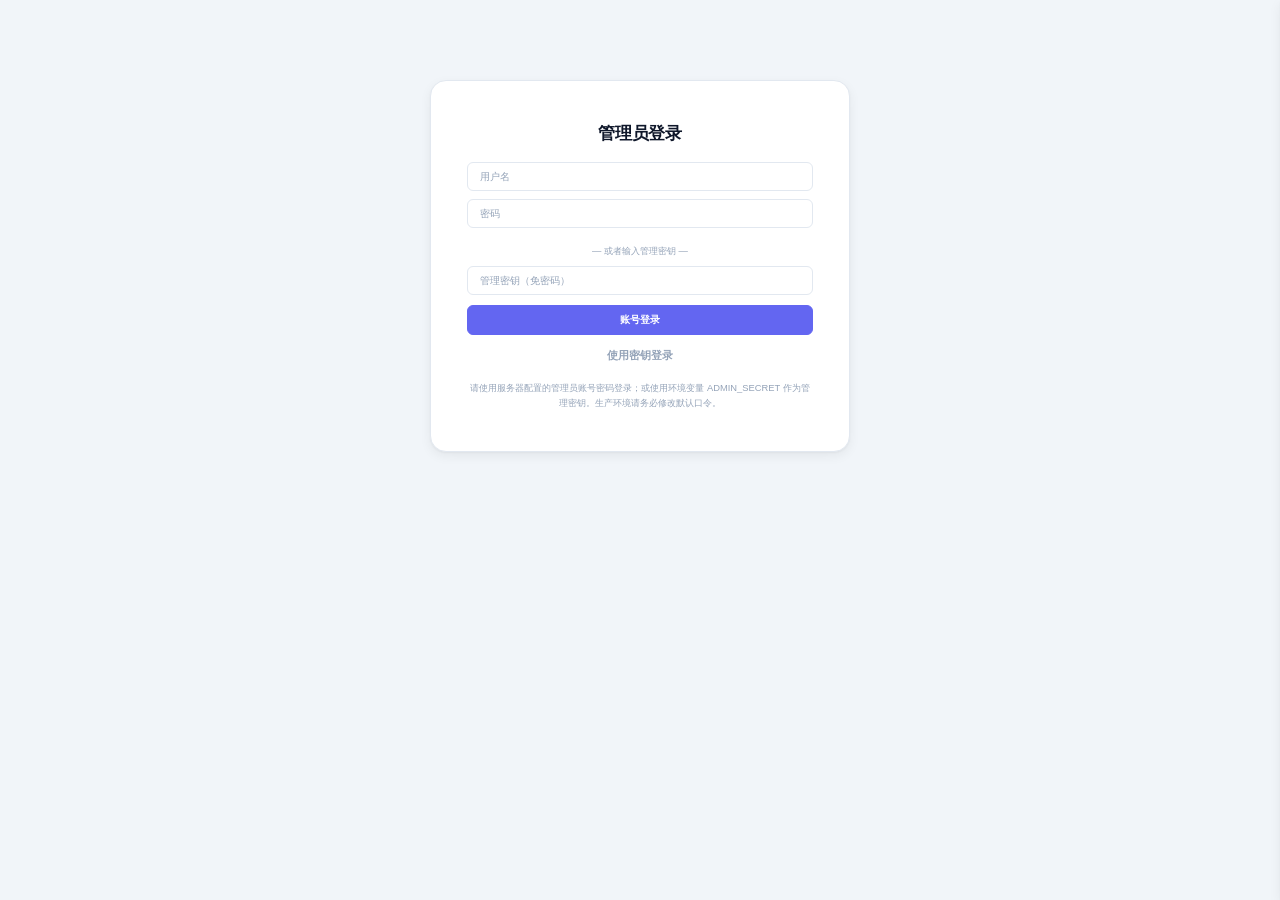
==== admin.html @ c88cb744 "Admin pricing Chinese labels, charge local modules, light left rails" ====
<!DOCTYPE html><html lang="zh-CN"><head><meta charset="UTF-8"><meta name="viewport" content="width=device-width,initial-scale=1.0"><title>管理员看板 — 学术论文AI一站式助手</title>
<link rel="stylesheet" href="css/style.css?v=55">
<style>
  html, body.admin-page { height: auto !important; max-height: none !important; overflow-x: hidden !important; overflow-y: auto !important; }
  body.admin-page { background: var(--bg-app); font-family: var(--font-sans); color: var(--text-primary); padding: 0; min-height: 100vh; }
  .admin-layout { display: flex; min-height: 100vh; }
  .admin-sidebar { width: 220px; flex-shrink: 0; background: var(--bg-sidebar); border-right: 1px solid var(--border-sidebar); display: flex; flex-direction: column; gap: 2px; padding: 20px 12px; position: fixed; top: 0; left: 0; bottom: 0; z-index: 10; overflow-y: auto; }
  .admin-sidebar h2 { font-size: var(--font-size-lg); font-weight: var(--font-weight-bold); padding: 8px 12px 16px; color: #f1f5f9; letter-spacing: -0.01em; }
  .admin-sidebar a { display: flex; align-items: center; gap: 8px; padding: 8px 12px; border-radius: var(--radius-sm); font-size: var(--font-size-sm); color: rgba(255,255,255,0.5); text-decoration: none; cursor: pointer; transition: all var(--duration-fast) var(--easing-default); font-weight: var(--font-weight-medium); }
  .admin-sidebar a:hover, .admin-sidebar a.active { background: var(--bg-sidebar-hover); color: #f1f5f9; }
  .admin-sidebar a.active { background: var(--bg-sidebar-active); color: var(--accent-light); font-weight: var(--font-weight-semibold); }
  .admin-sidebar .nav-divider { height: 1px; background: var(--border-sidebar); margin: 8px 0; }
  .admin-main { margin-left: 220px; flex: 1; padding: 24px 32px 48px; min-width: 0; min-height: 100vh; overflow: visible; }
  .admin-topbar { display: flex; align-items: center; justify-content: space-between; margin-bottom: 20px; gap: 12px; flex-wrap: wrap; }
  .admin-topbar h1 { font-size: var(--font-size-2xl); font-weight: var(--font-weight-bold); color: var(--text-primary); letter-spacing: -0.02em; margin: 0; }
  .admin-stats { display: grid; grid-template-columns: repeat(auto-fit, minmax(160px, 1fr)); gap: 12px; margin-bottom: 20px; }
  .admin-stat { background: var(--bg-card); border-radius: var(--radius-lg); padding: 16px 14px; border: 1px solid var(--border); position: relative; overflow: hidden; transition: all var(--duration-fast) var(--easing-default); box-shadow: var(--shadow-xs); }
  .admin-stat:hover { box-shadow: var(--shadow-sm); transform: translateY(-1px); border-color: var(--border-strong); }
  .admin-stat::before { content: ""; position: absolute; top: 0; left: 0; right: 0; height: 3px; background: linear-gradient(90deg, var(--accent), var(--accent-light)); }
  .admin-stat.profit::before { background: linear-gradient(90deg, #059669, #34d399); }
  .admin-stat.warn::before { background: linear-gradient(90deg, #d97706, #fbbf24); }
  .admin-stat.danger::before { background: linear-gradient(90deg, #dc2626, #f87171); }
  .admin-stat .stat-value { font-size: 1.55rem; font-weight: var(--font-weight-heavy); color: var(--text-primary); position: relative; z-index: 1; font-family: var(--font-mono); line-height: 1.2; }
  .admin-stat .stat-label { font-size: var(--font-size-xs); color: var(--text-muted); margin-top: 4px; position: relative; z-index: 1; font-weight: var(--font-weight-medium); text-transform: uppercase; letter-spacing: 0.04em; }
  .admin-stat .stat-hint { font-size: .62rem; color: var(--text-muted); margin-top: 2px; position: relative; z-index: 1; }
  .admin-section-title { font-size: var(--font-size-lg); margin: 28px 0 12px; color: var(--text-primary); font-weight: var(--font-weight-bold); letter-spacing: -0.01em; display: flex; align-items: center; justify-content: space-between; gap: 10px; flex-wrap: wrap; }
  .admin-table { width: 100%; border-collapse: collapse; font-size: var(--font-size-sm); background: var(--bg-card); border-radius: var(--radius-lg); overflow: hidden; border: 1px solid var(--border); box-shadow: var(--shadow-xs); }
  .admin-table th { text-align: left; padding: 10px 12px; color: var(--text-muted); font-weight: var(--font-weight-semibold); border-bottom: 1px solid var(--border); font-size: var(--font-size-xs); background: var(--surface-alt); text-transform: uppercase; letter-spacing: 0.04em; white-space: nowrap; }
  .admin-table td { padding: 9px 12px; border-bottom: 1px solid var(--border-light); color: var(--text-secondary); vertical-align: middle; }
  .admin-table tr:last-child td { border-bottom: none; }
  .admin-table tr:hover td { background: var(--bg-card-hover); }
  .admin-btn { padding: 7px 14px; border: 1px solid var(--border); border-radius: var(--radius-sm); cursor: pointer; font-size: var(--font-size-sm); font-weight: var(--font-weight-semibold); transition: all var(--duration-fast) var(--easing-default); font-family: var(--font-sans); background: var(--bg-card); color: var(--text-secondary); }
  .admin-btn:hover { transform: translateY(-1px); }
  .admin-btn:active { transform: translateY(0); }
  .admin-btn-primary { background: var(--accent); color: #fff; border-color: var(--accent); }
  .admin-btn-primary:hover { background: var(--accent-dark); box-shadow: 0 4px 12px var(--accent-glow); }
  .admin-btn-danger { background: var(--danger-bg); color: var(--danger); border-color: rgba(239,68,68,0.15); }
  .admin-btn-danger:hover { background: rgba(239,68,68,0.12); }
  .admin-btn-success { background: var(--success-bg); color: #059669; border-color: rgba(16,185,129,0.15); }
  .admin-btn-success:hover { background: rgba(16,185,129,0.12); }
  .admin-btn-ghost { background: transparent; border-color: transparent; color: var(--text-muted); }
  .admin-btn-ghost:hover { background: var(--bg-card-hover); color: var(--text-secondary); }
  .admin-btn-sm { padding: 4px 10px; font-size: .7rem; }
  .admin-input { background: var(--bg-input); border: 1px solid var(--border); border-radius: var(--radius-sm); padding: 8px 12px; color: var(--text-primary); font-size: var(--font-size-sm); outline: none; transition: border-color var(--duration-fast) var(--easing-default); font-family: var(--font-sans); }
  .admin-input:focus { border-color: var(--accent); box-shadow: var(--shadow-ring); }
  .admin-input::placeholder { color: var(--text-muted); }
  .admin-flex { display: flex; gap: 8px; align-items: center; }
  .admin-flex-wrap { display: flex; gap: 8px; flex-wrap: wrap; align-items: center; }
  .admin-login { max-width: 420px; margin: 80px auto; background: var(--bg-card); border-radius: var(--radius-xl); padding: 40px 36px; text-align: center; box-shadow: var(--shadow-lg); border: 1px solid var(--border); }
  .admin-login h1 { font-size: var(--font-size-2xl); font-weight: var(--font-weight-bold); color: var(--text-primary); margin-bottom: 16px; letter-spacing: -0.02em; }
  .admin-login .divider-text { font-size: var(--font-size-xs); color: var(--text-muted); margin: 8px 0; }
  .admin-login .hint { font-size: var(--font-size-xs); color: var(--text-muted); margin-top: 10px; line-height: 1.6; }
  .admin-badge { display: inline-block; padding: 2px 8px; border-radius: var(--radius-full); font-size: var(--font-size-xs); font-weight: var(--font-weight-semibold); }
  .admin-badge-pending { background: var(--warning-bg); color: #b45309; }
  .admin-badge-confirmed { background: var(--success-bg); color: #059669; }
  .admin-badge-submitted { background: var(--info-bg); color: var(--info); }
  .admin-badge-rejected { background: var(--danger-bg); color: var(--danger); }
  .chart-grid { display: grid; grid-template-columns: repeat(auto-fit, minmax(320px, 1fr)); gap: 14px; margin-bottom: 8px; }
  .chart-card { background: var(--bg-card); border: 1px solid var(--border); border-radius: var(--radius-lg); padding: 14px 14px 10px; box-shadow: var(--shadow-xs); }
  .chart-card h3 { margin: 0 0 8px; font-size: .82rem; color: var(--text-secondary); font-weight: 700; display: flex; justify-content: space-between; align-items: baseline; }
  .chart-card h3 span { font-size: .65rem; color: var(--text-muted); font-weight: 500; }
  .chart-svg { width: 100%; height: 160px; display: block; }
  .chart-legend { display: flex; gap: 12px; flex-wrap: wrap; margin-top: 6px; font-size: .65rem; color: var(--text-muted); }
  .chart-legend i { display: inline-block; width: 10px; height: 10px; border-radius: 2px; margin-right: 4px; vertical-align: -1px; }
  .gift-panel { background: var(--bg-card); border: 1px solid var(--border); border-radius: var(--radius-lg); padding: 14px; margin-bottom: 12px; box-shadow: var(--shadow-xs); }
  .gift-panel h3 { margin: 0 0 10px; font-size: .9rem; }
  .filter-tabs { display: flex; gap: 6px; flex-wrap: wrap; }
  .filter-tab { padding: 5px 12px; border-radius: 999px; border: 1px solid var(--border); background: var(--bg-card); color: var(--text-muted); font-size: .72rem; cursor: pointer; font-weight: 600; }
  .filter-tab.active { background: var(--accent); color: #fff; border-color: var(--accent); }
  .user-pick { cursor: pointer; color: var(--accent); font-weight: 600; }
  .user-pick:hover { text-decoration: underline; }
  .toast { position: fixed; top: 16px; right: 16px; z-index: 9999; background: #0f172a; color: #fff; padding: 10px 16px; border-radius: 10px; font-size: .8rem; box-shadow: 0 8px 24px rgba(0,0,0,.25); opacity: 0; transform: translateY(-8px); transition: all .25s; pointer-events: none; max-width: 360px; }
  .toast.show { opacity: 1; transform: translateY(0); }
  .section-anchor { scroll-margin-top: 16px; }
  .drawer-mask { display:none; position:fixed; inset:0; background:rgba(15,23,42,.4); z-index:100; }
  .drawer { position:fixed; top:0; right:0; bottom:0; width:min(480px,96vw); background:var(--bg-card); border-left:1px solid var(--border); box-shadow:var(--shadow-lg); z-index:101; display:flex; flex-direction:column; transform:translateX(100%); transition:transform .25s ease; }
  .drawer.open { transform:translateX(0); }
  .drawer-head { padding:14px 16px; border-bottom:1px solid var(--border); display:flex; justify-content:space-between; align-items:center; }
  .drawer-body { padding:14px 16px; overflow:auto; flex:1; font-size:.78rem; }
  @media (max-width: 900px) {
    .admin-sidebar { display: none; }
    .admin-main { margin-left: 0; padding: 16px; }
  }
</style></head><body class="admin-page">
<div class="admin-layout">
  <div id="loginBox" class="admin-login">
    <h1>管理员登录</h1>
    <input id="loginUser" class="admin-input" type="text" placeholder="用户名" style="width:100%;margin-bottom:8px"><br>
    <input id="loginPass" class="admin-input" type="password" placeholder="密码" style="width:100%;margin-bottom:8px"><br>
    <div class="divider-text">— 或者输入管理密钥 —</div>
    <input id="secretInput" class="admin-input" type="password" placeholder="管理密钥（免密码）" style="width:100%;margin-bottom:10px"><br>
    <button class="admin-btn admin-btn-primary" onclick="login()" style="width:100%;margin-bottom:6px">账号登录</button>
    <button class="admin-btn admin-btn-ghost" onclick="loginWithSecret()" style="width:100%;font-size:0.7rem">使用密钥登录</button>
    <p class="hint">请使用服务器配置的管理员账号密码登录；或使用环境变量 ADMIN_SECRET 作为管理密钥。生产环境请务必修改默认口令。</p>
  </div>

  <div id="dashboard" style="display:none">
    <div class="admin-sidebar">
      <h2>管理看板</h2>
      <a class="active" data-nav="overview" onclick="goSection('overview')">数据概览</a>
      <a data-nav="charts" onclick="goSection('charts')">盈利曲线</a>
      <a data-nav="userSection" onclick="goSection('userSection')">用户 / 赠送</a>
      <a data-nav="orderSection" onclick="goSection('orderSection')">充值订单</a>
      <a data-nav="txSection" onclick="goSection('txSection')">全站流水</a>
      <a data-nav="auditSection" onclick="goSection('auditSection');loadAuditLogs();">审计日志</a>
      <a data-nav="llmEcoSection" onclick="goSection('llmEcoSection');loadLlmEconomics();">AI成本看板</a>
      <a data-nav="opsSection" onclick="goSection('opsSection');loadOpsStats();">运营看板</a>
      <a data-nav="pricingSection" onclick="goSection('pricingSection');loadPricing();">计费配置</a>
      <a data-nav="pricingScheduleSection" onclick="goSection('pricingScheduleSection');loadPricingSchedules();">定价排期</a>
      <div class="nav-divider"></div>
      <a href="/" style="font-size:0.65rem;color:rgba(255,255,255,0.25)">← 返回主页</a>
    </div>
    <div class="admin-main">
      <div class="admin-topbar">
        <h1>管理员看板</h1>
        <div class="admin-flex-wrap">
          <button class="admin-btn" onclick="refreshAll()">刷新全部</button>
          <button class="admin-btn admin-btn-danger" onclick="logout()">退出</button>
        </div>
      </div>

      <div id="overview" class="section-anchor">
        <div class="admin-stats" id="statCards"></div>
      </div>

      <div id="charts" class="section-anchor">
        <h2 class="admin-section-title">
          <span>盈利与运营曲线</span>
          <span class="admin-flex-wrap">
            <select id="chartDays" class="admin-input" style="width:110px" onchange="loadTimeseries()">
              <option value="7">近7天</option>
              <option value="14" selected>近14天</option>
              <option value="30">近30天</option>
              <option value="60">近60天</option>
            </select>
            <button class="admin-btn" onclick="loadTimeseries()">刷新曲线</button>
          </span>
        </h2>
        <div class="admin-stats" id="profitCards"></div>
        <div class="chart-grid">
          <div class="chart-card">
            <h3>充值收入（元） <span id="chartRechargeHint"></span></h3>
            <div id="chartRecharge"></div>
          </div>
          <div class="chart-card">
            <h3>AI 毛利（扣点−API成本） <span id="chartMarginHint"></span></h3>
            <div id="chartMargin"></div>
          </div>
          <div class="chart-card">
            <h3>新用户 vs AI 调用 <span id="chartUsersHint"></span></h3>
            <div id="chartUsers"></div>
          </div>
          <div class="chart-card">
            <h3>点数消耗 / 赠送 <span id="chartUsageHint"></span></h3>
            <div id="chartUsage"></div>
          </div>
        </div>
      </div>

      <div id="userSection" class="section-anchor">
        <h2 class="admin-section-title">
          <span>用户管理 / 赠送点数</span>
          <button class="admin-btn" onclick="loadUsers()">刷新用户</button>
        </h2>
        <div class="gift-panel">
          <h3>🎁 赠送 / 调整点数</h3>
          <div class="admin-flex-wrap" style="margin-bottom:8px">
            <input id="uidInput" class="admin-input" type="number" placeholder="用户ID" style="width:90px">
            <input id="unameHint" class="admin-input" type="text" placeholder="用户名（可搜索）" style="width:140px" oninput="searchUsersLive()">
            <input id="giftPoints" class="admin-input" type="number" step="0.001" placeholder="点数(正赠/负扣)" style="width:140px">
            <input id="creditReason" class="admin-input" placeholder="原因，如：活动赠送" style="width:220px">
            <label style="font-size:.72rem;color:var(--text-muted);display:flex;align-items:center;gap:4px">
              <input type="checkbox" id="giftNotify" checked> 通知用户
            </label>
            <button class="admin-btn admin-btn-primary" onclick="giftCredits()">确认赠送/调整</button>
          </div>
          <p style="margin:0;font-size:.7rem;color:var(--text-muted)">单位：点（1元=1点）。赠送后用户会收到「系统管理员于…赠送了你 X 点」站内消息。也可在下方表格点用户ID快捷填入。</p>
          <div id="userSearchHint" style="margin-top:8px;font-size:.72rem;color:var(--text-muted)"></div>
        </div>
        <div class="admin-flex-wrap" style="margin-bottom:10px">
          <input id="userFilter" class="admin-input" placeholder="搜索用户名/ID" style="width:200px" onkeydown="if(event.key==='Enter')loadUsers()">
          <button class="admin-btn" onclick="loadUsers()">搜索</button>
        </div>
        <table class="admin-table" id="userTable"><thead><tr><th>ID</th><th>用户名</th><th>点数</th><th>邀请码</th><th>注册时间</th><th>操作</th></tr></thead><tbody></tbody></table>
      </div>

      <div id="orderSection" class="section-anchor">
        <h2 class="admin-section-title">
          <span>全部充值记录</span>
          <span class="admin-flex-wrap">
            <button class="admin-btn" onclick="loadOrders()">刷新订单</button>
            <button class="admin-btn admin-btn-success" onclick="batchConfirmSelected()">批量确认勾选</button>
            <button class="admin-btn" onclick="exportOrdersCsv()">导出CSV</button>
          </span>
        </h2>
        <div class="admin-flex-wrap" style="margin-bottom:10px">
          <div class="filter-tabs" id="orderFilterTabs">
            <button class="filter-tab active" data-st="" onclick="setOrderFilter(this,'')">全部</button>
            <button class="filter-tab" data-st="submitted" onclick="setOrderFilter(this,'submitted')">待确认</button>
            <button class="filter-tab" data-st="pending" onclick="setOrderFilter(this,'pending')">待支付</button>
            <button class="filter-tab" data-st="confirmed" onclick="setOrderFilter(this,'confirmed')">已到账</button>
            <button class="filter-tab" data-st="rejected" onclick="setOrderFilter(this,'rejected')">已拒绝</button>
          </div>
          <input id="orderQ" class="admin-input" placeholder="用户名/订单ID" style="width:160px" onkeydown="if(event.key==='Enter')loadOrders()">
          <button class="admin-btn" onclick="loadOrders()">筛选</button>
        </div>
        <div class="admin-stats" id="orderSummary" style="margin-bottom:12px"></div>
        <table class="admin-table" id="orderTable"><thead><tr><th><input type="checkbox" id="orderCheckAll" onclick="toggleOrderChecks(this.checked)"></th><th>ID</th><th>用户</th><th>金额</th><th>点数</th><th>方式</th><th>状态</th><th>附言</th><th>创建</th><th>确认</th><th>操作</th></tr></thead><tbody></tbody></table>
      </div>

      <div id="txSection" class="section-anchor">
        <h2 class="admin-section-title">
          <span>全站流水</span>
          <span class="admin-flex-wrap">
            <button class="admin-btn" onclick="loadTransactions()">刷新流水</button>
            <button class="admin-btn" onclick="exportTxCsv()">导出CSV</button>
          </span>
        </h2>
        <div class="admin-flex-wrap" style="margin-bottom:10px">
          <select id="txType" class="admin-input" style="width:160px" onchange="loadTransactions()">
            <option value="">全部类型</option>
            <option value="recharge">充值</option>
            <option value="usage">消耗</option>
            <option value="admin_gift">管理员赠送</option>
            <option value="admin_deduct">管理员扣减</option>
            <option value="register_bonus">注册赠送</option>
            <option value="invite_bonus">邀请奖励</option>
            <option value="admin_adjust">历史调整</option>
          </select>
        </div>
        <table class="admin-table" id="txTable"><thead><tr><th>ID</th><th>用户</th><th>类型</th><th>变动(点)</th><th>余额后</th><th>说明</th><th>时间</th></tr></thead><tbody></tbody></table>
      </div>

      <div id="auditSection" class="section-anchor">
        <h2 class="admin-section-title">
          <span>审计日志</span>
          <button class="admin-btn" onclick="loadAuditLogs()">刷新</button>
        </h2>
        <p style="font-size:.72rem;color:var(--text-muted)">记录管理员确认/拒绝订单、赠送点数等敏感操作。</p>
        <table class="admin-table" id="auditTable"><thead><tr><th>ID</th><th>操作者</th><th>动作</th><th>对象</th><th>详情</th><th>时间</th></tr></thead><tbody></tbody></table>
      </div>

      <div id="opsSection" class="section-anchor">
        <h2 class="admin-section-title">运营看板</h2>
        <div class="admin-stats" id="opsCards"></div>
        <p style="font-size:.72rem;color:var(--text-muted)">待确认充值请在「充值订单」处理。支付自动到账可配置 webhook（默认关闭，人工确认更稳妥）。毛利口径：1 点 ≈ 1 元。</p>
      </div>
      <div id="pricingScheduleSection" class="section-anchor">
        <h2 class="admin-section-title">定价排期（全局生效）</h2>
        <p style="font-size:.72rem;color:var(--text-muted)">设置 config（键值，单位：厘，1点=1000厘）。到 effective_at 后自动生效。LLM 基价可用 token_yuan_per_10m / user_markup 等键。</p>
        <div class="admin-flex-wrap" style="gap:8px;margin-bottom:8px">
          <input id="psName" class="admin-input" placeholder="方案名" style="width:140px">
          <input id="psTime" class="admin-input" type="datetime-local" style="width:210px">
          <input id="psConfig" class="admin-input" placeholder='{"data-ml":500,"export-docx":200,"user_markup":3}' style="min-width:280px;flex:1">
          <button class="admin-btn admin-btn-primary" onclick="createPricingSchedule()">创建并预约生效</button>
          <button class="admin-btn" onclick="loadPricingSchedules()">刷新</button>
        </div>
        <table class="admin-table" id="psTable"><thead><tr><th>ID</th><th>名称</th><th>生效时间</th><th>状态</th><th>配置</th></tr></thead><tbody></tbody></table>
      </div>
      <div id="llmEcoSection" class="section-anchor">
        <h2 class="admin-section-title">AI 成本看板</h2>
        <div class="admin-stats" id="llmEcoCards"></div>
        <table class="admin-table" id="llmEcoTable"><thead><tr><th>模块</th><th>调用次数</th><th>输入Token</th><th>输出Token</th><th>API成本(元)</th><th>用户扣费(点)</th><th>毛利(点-元)</th></tr></thead><tbody></tbody></table>
      </div>
      <div id="pricingSection" class="section-anchor">
        <h2 class="admin-section-title">计费配置</h2>
        <p style="font-size:.72rem;color:var(--text-muted);margin:0 0 10px">单位：厘（1点=1000厘，1元=1点）。AI 写作类为 token 实扣，固定价仅影响本地/服务器计算。</p>
        <div id="pricingMeta" style="font-size:.72rem;color:var(--text-secondary);margin-bottom:10px"></div>
        <div class="admin-flex-wrap" style="margin-bottom:10px">
          <button class="admin-btn" onclick="loadPricing()">刷新</button>
          <button class="admin-btn admin-btn-primary" onclick="savePricing()">保存修改</button>
        </div>
        <table class="admin-table" id="pricingTable"><thead><tr><th>模块（中文名/说明）</th><th>计费方式</th><th>当前(厘)</th><th>当前(点)</th><th>新值(厘)</th></tr></thead><tbody></tbody></table>
        <div style="margin-top:12px" class="admin-flex-wrap">
          <label style="font-size:.72rem">注册赠送(厘)</label><input id="bonusRegister" class="admin-input" type="number" style="width:120px">
          <label style="font-size:.72rem">邀请奖励(厘)</label><input id="bonusInvite" class="admin-input" type="number" style="width:120px">
        </div>
      </div>
    </div>
  </div>
</div>
<div id="toast" class="toast"></div>
<div class="drawer-mask" id="userDrawerMask" onclick="closeUserDrawer()"></div>
<div class="drawer" id="userDrawer">
  <div class="drawer-head">
    <b id="userDrawerTitle">用户详情</b>
    <button class="admin-btn admin-btn-ghost" onclick="closeUserDrawer()">关闭</button>
  </div>
  <div class="drawer-body" id="userDrawerBody"></div>
</div>

<script>
var SECRET = '';
var orderFilter = '';
var _usersCache = [];
var _refreshTimer = null;

function toast(msg){
  var t=document.getElementById('toast');
  t.textContent=msg; t.classList.add('show');
  setTimeout(function(){ t.classList.remove('show'); }, 2600);
}
function authHeaders(json){
  var h={'Authorization':'Bearer '+SECRET};
  if(json) h['Content-Type']='application/json';
  return h;
}
function login(){
  var u=document.getElementById('loginUser').value;
  var p=document.getElementById('loginPass').value;
  if(!u||!p){alert('请输入用户名和密码');return}
  fetch('/api/auth/login',{method:'POST',headers:{'Content-Type':'application/json'},body:JSON.stringify({username:u,password:p})})
    .then(r=>r.json()).then(d=>{
      if(d.success){
        if(!d.user || !d.user.is_admin){ alert('该账号不是管理员'); return; }
        SECRET=d.token; sessionStorage.setItem('thesis_ai_admin_secret', SECRET); loadDashboard();
      } else alert(d.error);
    }).catch(function(){alert('网络错误');});
}
function loginWithSecret(){
  SECRET=document.getElementById('secretInput').value;
  if(!SECRET){alert('请输入密钥');return}
  sessionStorage.setItem('thesis_ai_admin_secret', SECRET);
  loadDashboard();
}
function logout(){
  SECRET=''; sessionStorage.removeItem('thesis_ai_admin_secret');
  if(_refreshTimer){clearInterval(_refreshTimer);_refreshTimer=null;}
  document.getElementById('loginBox').style.display='';
  document.getElementById('dashboard').style.display='none';
}
function goSection(id){
  document.querySelectorAll('.admin-sidebar a[data-nav]').forEach(function(a){
    a.classList.toggle('active', a.getAttribute('data-nav')===id || (id==='overview?' && a.getAttribute('data-nav')==='overview'));
  });
  var el=document.getElementById(id); if(el) el.scrollIntoView({behavior:'smooth',block:'start'});
}
function refreshAll(){
  loadDashboard(true);
  loadOrders();
  loadUsers();
  loadTransactions();
  loadTimeseries();
  try{loadPricing();loadLlmEconomics();loadOpsStats();loadPricingSchedules();}catch(e){}
  toast('已刷新');
}

/* ===== SVG charts (no external lib) ===== */
function sparkline(el, labels, seriesList, opts){
  opts=opts||{};
  var w=560, h=160, padL=36, padR=10, padT=12, padB=28;
  var all=[]; seriesList.forEach(function(s){ (s.data||[]).forEach(function(v){ all.push(+v||0); }); });
  var maxV=Math.max.apply(null, all.concat([0.0001]));
  var minV=Math.min.apply(null, all.concat([0]));
  if(minV>0) minV=0;
  var range=maxV-minV || 1;
  var n=Math.max(labels.length,1);
  function x(i){ return padL + (n<=1?0:i*(w-padL-padR)/(n-1)); }
  function y(v){ return padT + (1-((v-minV)/range))*(h-padT-padB); }
  var svg='<svg class="chart-svg" viewBox="0 0 '+w+' '+h+'" preserveAspectRatio="none">';
  // grid
  for(var g=0;g<4;g++){
    var gy=padT+g*(h-padT-padB)/3;
    svg+='<line x1="'+padL+'" y1="'+gy+'" x2="'+(w-padR)+'" y2="'+gy+'" stroke="rgba(148,163,184,.25)" stroke-width="1"/>';
    var gv=maxV-g*range/3;
    svg+='<text x="'+(padL-4)+'" y="'+(gy+3)+'" text-anchor="end" font-size="9" fill="#94a3b8">'+(Math.abs(gv)>=10?gv.toFixed(0):gv.toFixed(2))+'</text>';
  }
  seriesList.forEach(function(s){
    var pts=[];
    (s.data||[]).forEach(function(v,i){ pts.push(x(i)+','+y(+v||0)); });
    if(s.area){
      var area=pts.slice();
      if(area.length){
        area.push(x((s.data||[]).length-1)+','+y(0));
        area.push(x(0)+','+y(0));
        svg+='<polygon points="'+area.join(' ')+'" fill="'+s.color+'" opacity="0.12"/>';
      }
    }
    svg+='<polyline fill="none" stroke="'+s.color+'" stroke-width="2.2" stroke-linejoin="round" stroke-linecap="round" points="'+pts.join(' ')+'"/>';
    (s.data||[]).forEach(function(v,i){
      svg+='<circle cx="'+x(i)+'" cy="'+y(+v||0)+'" r="2.4" fill="'+s.color+'"/>';
    });
  });
  // x labels sparse
  var step=Math.max(1, Math.floor(n/6));
  labels.forEach(function(lb,i){
    if(i%step!==0 && i!==n-1) return;
    svg+='<text x="'+x(i)+'" y="'+(h-8)+'" text-anchor="middle" font-size="9" fill="#94a3b8">'+lb+'</text>';
  });
  svg+='</svg>';
  var legend='<div class="chart-legend">';
  seriesList.forEach(function(s){ legend+='<span><i style="background:'+s.color+'"></i>'+s.name+'</span>'; });
  legend+='</div>';
  el.innerHTML=svg+legend;
}

function loadDashboard(skipSide){
  if(!SECRET){alert('请先登录');return}
  fetch('/api/admin/dashboard', {headers: authHeaders()})
    .then(r=>r.json()).then(d=>{
      if(!d.success){alert(d.error||'无权限');return}
      document.getElementById('loginBox').style.display='none';
      document.getElementById('dashboard').style.display='block';
      var s=d.stats||{};
      document.getElementById('statCards').innerHTML=
        '<div class="admin-stat"><div class="stat-value">'+(s.total_users||0)+'</div><div class="stat-label">总用户</div></div>'+
        '<div class="admin-stat"><div class="stat-value">'+(s.today_users||0)+'</div><div class="stat-label">今日新增</div></div>'+
        '<div class="admin-stat"><div class="stat-value">'+Number(s.total_points!=null?s.total_points:(s.total_credits||0)/1000).toFixed(1)+'</div><div class="stat-label">用户点余额(负债)</div><div class="stat-hint">未消耗点数</div></div>'+
        '<div class="admin-stat profit"><div class="stat-value">&yen;'+Number(s.total_recharge||0).toFixed(2)+'</div><div class="stat-label">累计充值</div><div class="stat-hint">今日 &yen;'+Number(s.recharge_today||0).toFixed(2)+'</div></div>'+
        '<div class="admin-stat '+(s.pending_orders?'warn':'')+'"><div class="stat-value">'+(s.pending_orders||0)+'</div><div class="stat-label">待确认订单</div></div>'+
        '<div class="admin-stat"><div class="stat-value">'+(s.llm_today||0)+'</div><div class="stat-label">今日AI调用</div></div>'+
        '<div class="admin-stat"><div class="stat-value">'+Number(s.llm_api_cost_yuan_total||0).toFixed(2)+'</div><div class="stat-label">累计API成本(元)</div></div>'+
        '<div class="admin-stat profit"><div class="stat-value">&yen;'+Number(s.approx_cash_profit_yuan||0).toFixed(2)+'</div><div class="stat-label">近似现金毛利</div><div class="stat-hint">充值−API成本</div></div>'+
        '<div class="admin-stat"><div class="stat-value">'+Number(s.llm_margin_points_total||0).toFixed(2)+'</div><div class="stat-label">用量毛利(点−元)</div></div>'+
        '<div class="admin-stat"><div class="stat-value">'+Number(s.gift_points_total||0).toFixed(2)+'</div><div class="stat-label">累计赠送点</div></div>';

      // seed recent tables if full lists not loaded yet
      if(!skipSide){
        renderUsers(s.recent_users||[]);
        renderOrders(s.recent_orders||[], null);
        loadOrders();
        loadUsers();
        loadTransactions();
        loadTimeseries();
        try{loadPricing();loadLlmEconomics();loadOpsStats();loadPricingSchedules();}catch(e){}
        if(!_refreshTimer){
          _refreshTimer=setInterval(function(){ loadOrders(); loadDashboard(true); }, 30000);
        }
      }
    }).catch(function(){alert('网络错误')});
}

function loadTimeseries(){
  if(!SECRET) return;
  var days=document.getElementById('chartDays').value||14;
  fetch('/api/admin/timeseries?days='+encodeURIComponent(days),{headers:authHeaders()})
    .then(r=>r.json()).then(d=>{
      if(!d.success) return;
      var p=d.profit||{}, ser=d.series||{}, labels=d.labels||[];
      document.getElementById('profitCards').innerHTML=
        '<div class="admin-stat profit"><div class="stat-value">&yen;'+Number(p.total_recharge_yuan||0).toFixed(2)+'</div><div class="stat-label">累计充值现金</div></div>'+
        '<div class="admin-stat danger"><div class="stat-value">&yen;'+Number(p.total_api_cost_yuan||0).toFixed(3)+'</div><div class="stat-label">累计API成本</div></div>'+
        '<div class="admin-stat profit"><div class="stat-value">&yen;'+Number(p.approx_cash_profit_yuan||0).toFixed(2)+'</div><div class="stat-label">现金毛利≈充值−API</div></div>'+
        '<div class="admin-stat"><div class="stat-value">'+Number(p.approx_usage_margin_yuan||0).toFixed(2)+'</div><div class="stat-label">用量毛利≈扣点−API</div></div>'+
        '<div class="admin-stat warn"><div class="stat-value">'+Number(p.user_credit_liability_points||0).toFixed(1)+'</div><div class="stat-label">点余额负债</div></div>'+
        '<div class="admin-stat"><div class="stat-value">'+Number(p.total_gift_points||0).toFixed(1)+'</div><div class="stat-label">累计赠送点</div></div>';
      function sum(arr){return (arr||[]).reduce(function(a,b){return a+(+b||0)},0)}
      document.getElementById('chartRechargeHint').textContent='合计 ¥'+sum(ser.recharge_yuan).toFixed(2);
      document.getElementById('chartMarginHint').textContent='合计 '+sum(ser.margin_yuan).toFixed(2);
      document.getElementById('chartUsersHint').textContent='新用户 '+sum(ser.new_users)+' / 调用 '+sum(ser.llm_calls);
      document.getElementById('chartUsageHint').textContent='消耗 '+sum(ser.usage_points).toFixed(2)+' / 赠送 '+sum(ser.gift_points).toFixed(2);
      sparkline(document.getElementById('chartRecharge'), labels, [
        {name:'充值(元)', data:ser.recharge_yuan||[], color:'#2563eb', area:true}
      ]);
      sparkline(document.getElementById('chartMargin'), labels, [
        {name:'毛利', data:ser.margin_yuan||[], color:'#059669', area:true},
        {name:'API成本', data:ser.api_cost_yuan||[], color:'#dc2626'},
        {name:'用户扣点', data:ser.charged_points||[], color:'#7c3aed'}
      ]);
      sparkline(document.getElementById('chartUsers'), labels, [
        {name:'新用户', data:ser.new_users||[], color:'#0891b2', area:true},
        {name:'AI调用', data:ser.llm_calls||[], color:'#ea580c'}
      ]);
      sparkline(document.getElementById('chartUsage'), labels, [
        {name:'消耗(点)', data:ser.usage_points||[], color:'#4f46e5', area:true},
        {name:'赠送(点)', data:ser.gift_points||[], color:'#db2777'}
      ]);
    }).catch(function(){});
}

function renderUsers(users){
  _usersCache=users||[];
  var uhtml='';
  _usersCache.forEach(function(u){
    var pts=u.points!=null?u.points:((u.credits||0)/1000);
    uhtml+='<tr>'+
      '<td><span class="user-pick" onclick="pickUser('+u.id+',\''+String(u.username||'').replace(/'/g,"\\'")+'\')">'+u.id+'</span></td>'+
      '<td>'+u.username+(u.is_admin?' <span class="admin-badge admin-badge-submitted">admin</span>':'')+'</td>'+
      '<td style="font-family:var(--font-mono)">'+Number(pts).toFixed(3)+'</td>'+
      '<td>'+(u.invite_code||'-')+'</td>'+
      '<td>'+(u.created_at||'').substring(0,16)+'</td>'+
      '<td>'+
        '<button class="admin-btn admin-btn-sm" onclick="openUserDrawer('+u.id+')">详情</button> '+
        '<button class="admin-btn admin-btn-sm admin-btn-primary" onclick="pickUser('+u.id+',\''+String(u.username||'').replace(/'/g,"\\'")+'\')">赠送</button>'+
      '</td></tr>';
  });
  document.querySelector('#userTable tbody').innerHTML=uhtml||'<tr><td colspan="6">暂无用户</td></tr>';
}
function loadUsers(){
  if(!SECRET) return;
  var q=document.getElementById('userFilter').value.trim();
  fetch('/api/admin/users?limit=200&q='+encodeURIComponent(q),{headers:authHeaders()})
    .then(r=>r.json()).then(d=>{ if(d.success) renderUsers(d.users||[]); });
}
function searchUsersLive(){
  var q=document.getElementById('unameHint').value.trim().toLowerCase();
  if(!q){ document.getElementById('userSearchHint').textContent=''; return; }
  var hits=(_usersCache||[]).filter(function(u){ return String(u.username||'').toLowerCase().indexOf(q)>=0 || String(u.id)===q; }).slice(0,5);
  if(!hits.length){ document.getElementById('userSearchHint').textContent='未匹配到用户（可先点搜索）'; return; }
  document.getElementById('userSearchHint').innerHTML=hits.map(function(u){
    return '<a href="javascript:void(0)" class="user-pick" onclick="pickUser('+u.id+',\''+String(u.username).replace(/'/g,"\\'")+'\')">#'+u.id+' '+u.username+' ('+Number(u.points!=null?u.points:u.credits/1000).toFixed(3)+'点)</a>';
  }).join(' · ');
}
function pickUser(id, name){
  document.getElementById('uidInput').value=id;
  document.getElementById('unameHint').value=name||'';
  document.getElementById('giftPoints').focus();
  toast('已选中用户 #'+id+' '+name);
  goSection('userSection');
}
function giftCredits(){
  var uid=parseInt(document.getElementById('uidInput').value);
  var pts=parseFloat(document.getElementById('giftPoints').value);
  var reason=document.getElementById('creditReason').value||'管理员赠送';
  var notify=document.getElementById('giftNotify').checked;
  if(!uid || !isFinite(pts) || pts===0){alert('请输入用户ID和点数（正=赠送，负=扣减）');return}
  if(!confirm((pts>0?'确认赠送 ':'确认扣减 ')+Math.abs(pts)+' 点给用户 #'+uid+'？')) return;
  fetch('/api/admin/credits',{
    method:'POST',
    headers:authHeaders(true),
    body:JSON.stringify({secret:SECRET,user_id:uid,points:pts,reason:reason,notify:notify})
  }).then(r=>r.json()).then(d=>{
    if(d.success){
      toast('成功：'+(d.username||'')+' 余额 '+Number(d.points).toFixed(3)+' 点');
      document.getElementById('giftPoints').value='';
      loadUsers(); loadTransactions(); loadTimeseries(); loadDashboard(true);
    } else alert(d.error||'失败');
  }).catch(function(){alert('网络错误')});
}

function statusBadge(st){
  var sm={
    pending:'<span class="admin-badge admin-badge-pending">待支付</span>',
    submitted:'<span class="admin-badge admin-badge-submitted">待确认</span>',
    confirmed:'<span class="admin-badge admin-badge-confirmed">已到账</span>',
    rejected:'<span class="admin-badge admin-badge-rejected">已拒绝</span>'
  };
  return sm[st]||st;
}
function setOrderFilter(btn, st){
  orderFilter=st||'';
  document.querySelectorAll('#orderFilterTabs .filter-tab').forEach(function(b){ b.classList.remove('active'); });
  btn.classList.add('active');
  loadOrders();
}
function renderOrders(orders, summary){
  var ohtml='';
  (orders||[]).forEach(function(o){
    var ops='';
    var canAct = (o.status==='submitted?' || o.status==='pending');
    if(canAct){
      ops+='<button class="admin-btn admin-btn-sm admin-btn-success" onclick="confirmOrder('+o.id+')">确认到账</button> ';
      ops+='<button class="admin-btn admin-btn-sm admin-btn-danger" onclick="rejectOrder('+o.id+')">拒绝</button>';
    }
    ohtml+='<tr>'+
      '<td>'+(canAct?'<input type="checkbox" class="order-check" value="'+o.id+'">':'')+'</td>'+
      '<td>'+o.id+'</td>'+
      '<td><span class="user-pick" onclick="openUserDrawer('+o.user_id+')">'+o.username+'</span> <span style="color:var(--text-muted);font-size:.65rem">#'+o.user_id+'</span></td>'+
      '<td>&yen;'+o.amount_yuan+'</td>'+
      '<td>'+Number(o.points!=null?o.points:o.amount_yuan).toFixed(3)+'</td>'+
      '<td>'+(o.payment_method||'-')+'</td>'+
      '<td>'+statusBadge(o.status)+'</td>'+
      '<td style="font-family:var(--font-mono)">'+(o.note||o.id)+'</td>'+
      '<td>'+(o.created_at||'').substring(0,16)+'</td>'+
      '<td>'+(o.confirmed_at||'').substring(0,16)+'</td>'+
      '<td>'+ops+'</td></tr>';
  });
  document.querySelector('#orderTable tbody').innerHTML=ohtml||'<tr><td colspan="11">暂无订单</td></tr>';
  if(summary){
    document.getElementById('orderSummary').innerHTML=
      '<div class="admin-stat profit"><div class="stat-value">&yen;'+Number(summary.confirmed_yuan||0).toFixed(2)+'</div><div class="stat-label">已到账合计</div><div class="stat-hint">'+(summary.confirmed_count||0)+' 笔</div></div>'+
      '<div class="admin-stat warn"><div class="stat-value">'+(summary.submitted_count||0)+'</div><div class="stat-label">待确认</div><div class="stat-hint">&yen;'+Number(summary.submitted_yuan||0).toFixed(2)+'</div></div>'+
      '<div class="admin-stat"><div class="stat-value">'+(summary.pending_count||0)+'</div><div class="stat-label">待支付</div><div class="stat-hint">&yen;'+Number(summary.pending_yuan||0).toFixed(2)+'</div></div>';
  }
}
function loadOrders(){
  if(!SECRET) return;
  var q=document.getElementById('orderQ').value.trim();
  var url='/api/admin/orders?limit=200';
  if(orderFilter) url+='&status='+encodeURIComponent(orderFilter);
  if(q) url+='&q='+encodeURIComponent(q);
  fetch(url,{headers:authHeaders()}).then(r=>r.json()).then(d=>{
    if(d.success) renderOrders(d.orders||[], d.summary||{});
  });
}
function confirmOrder(oid){
  if(!confirm('确认订单 #'+oid+' 已收款并到账？')) return;
  fetch('/api/payment/confirm',{method:'POST',headers:authHeaders(true),body:JSON.stringify({secret:SECRET,order_id:oid})})
    .then(r=>r.json()).then(d=>{
      if(d.success){ toast(d.message||'已确认'); loadOrders(); loadDashboard(true); loadTransactions(); loadTimeseries(); loadAuditLogs(); }
      else alert(d.error);
    }).catch(function(){alert('网络错误')});
}
function rejectOrder(oid){
  var reason=prompt('拒绝原因（将通知用户）','未收到款项/金额不符');
  if(reason===null) return;
  fetch('/api/admin/reject_order',{method:'POST',headers:authHeaders(true),body:JSON.stringify({secret:SECRET,order_id:oid,reason:reason||'管理员拒绝'})})
    .then(r=>r.json()).then(d=>{
      if(d.success){ toast('已拒绝'); loadOrders(); loadAuditLogs(); }
      else alert(d.error);
    });
}

function toggleOrderChecks(on){
  document.querySelectorAll('.order-check').forEach(function(c){ c.checked=!!on; });
}
function batchConfirmSelected(){
  var ids=[];
  document.querySelectorAll('.order-check:checked').forEach(function(c){ ids.push(parseInt(c.value,10)); });
  if(!ids.length){ alert('请先勾选待确认订单'); return; }
  if(!confirm('批量确认 '+ids.length+' 笔订单到账？')) return;
  fetch('/api/admin/batch_confirm',{method:'POST',headers:authHeaders(true),body:JSON.stringify({secret:SECRET,order_ids:ids})})
    .then(r=>r.json()).then(d=>{
      if(d.success){
        toast('已确认 '+(d.confirmed||[]).length+' 笔'+(d.failed&&d.failed.length?('，失败 '+d.failed.length):''));
        loadOrders(); loadDashboard(true); loadTransactions(); loadTimeseries(); loadAuditLogs();
      } else alert(d.error||'失败');
    });
}
function downloadAdminCsv(path, filename){
  fetch(path,{headers:authHeaders()}).then(function(r){
    if(!r.ok) throw new Error('export failed '+r.status);
    return r.blob();
  }).then(function(blob){
    var a=document.createElement('a');
    a.href=URL.createObjectURL(blob);
    a.download=filename||'export.csv';
    document.body.appendChild(a); a.click(); a.remove();
    setTimeout(function(){URL.revokeObjectURL(a.href);}, 2000);
  }).catch(function(e){ alert('导出失败: '+(e.message||e)); });
}
function exportOrdersCsv(){
  var url='/api/admin/export/orders.csv';
  if(orderFilter) url+='?status='+encodeURIComponent(orderFilter);
  downloadAdminCsv(url, 'orders.csv');
}
function exportTxCsv(){
  downloadAdminCsv('/api/admin/export/transactions.csv','transactions.csv');
}
function openUserDrawer(uid){
  document.getElementById('userDrawerMask').style.display='block';
  var dr=document.getElementById('userDrawer');
  dr.classList.add('open');
  document.getElementById('userDrawerBody').innerHTML='加载中…';
  fetch('/api/admin/user/'+uid,{headers:authHeaders()})
    .then(r=>r.json()).then(d=>{
      if(!d.success){ document.getElementById('userDrawerBody').textContent=d.error||'失败'; return; }
      var u=d.user||{}, s=d.summary||{};
      document.getElementById('userDrawerTitle').textContent='用户 #'+u.id+' '+u.username;
      var h='<div class="admin-stats" style="margin-bottom:12px">'+
        '<div class="admin-stat"><div class="stat-value">'+Number(u.points||0).toFixed(3)+'</div><div class="stat-label">余额点</div></div>'+
        '<div class="admin-stat"><div class="stat-value">'+Number(s.spent_points||0).toFixed(2)+'</div><div class="stat-label">累计消耗</div></div>'+
        '<div class="admin-stat profit"><div class="stat-value">&yen;'+Number(s.recharged_yuan||0).toFixed(2)+'</div><div class="stat-label">累计充值</div></div>'+
        '<div class="admin-stat"><div class="stat-value">'+(s.projects||0)+'</div><div class="stat-label">项目数</div></div>'+
        '</div>';
      h+='<div class="admin-flex-wrap" style="margin-bottom:10px">'+
        '<button class="admin-btn admin-btn-primary" onclick="pickUser('+u.id+',\''+String(u.username||'').replace(/'/g,"\\'")+'\');closeUserDrawer();">赠送点数</button>'+
        '</div>';
      h+='<h3 style="font-size:.85rem;margin:12px 0 6px">最近订单</h3><table class="admin-table"><thead><tr><th>ID</th><th>金额</th><th>状态</th><th>时间</th></tr></thead><tbody>';
      (d.orders||[]).slice(0,8).forEach(function(o){
        h+='<tr><td>'+o.id+'</td><td>&yen;'+o.amount_yuan+'</td><td>'+statusBadge(o.status)+'</td><td>'+(o.created_at||'').substring(0,16)+'</td></tr>';
      });
      h+='</tbody></table>';
      h+='<h3 style="font-size:.85rem;margin:14px 0 6px">最近流水</h3><table class="admin-table"><thead><tr><th>类型</th><th>点</th><th>说明</th><th>时间</th></tr></thead><tbody>';
      (d.transactions||[]).slice(0,12).forEach(function(t){
        var p=Number(t.points||0);
        h+='<tr><td>'+t.type+'</td><td style="color:'+(p>=0?'#059669':'#dc2626')+'">'+(p>=0?'+':'')+p.toFixed(3)+'</td><td style="max-width:160px;word-break:break-all">'+(t.description||'')+'</td><td>'+(t.created_at||'').substring(0,16)+'</td></tr>';
      });
      h+='</tbody></table>';
      h+='<h3 style="font-size:.85rem;margin:14px 0 6px">最近 LLM</h3><table class="admin-table"><thead><tr><th>模块</th><th>扣点</th><th>API¥</th><th>时间</th></tr></thead><tbody>';
      (d.llm_usage||[]).slice(0,10).forEach(function(l){
        h+='<tr><td>'+l.module+'</td><td>'+Number(l.points_charged||0).toFixed(3)+'</td><td>'+Number(l.api_cost_yuan||0).toFixed(4)+'</td><td>'+(l.created_at||'').substring(0,16)+'</td></tr>';
      });
      h+='</tbody></table>';
      document.getElementById('userDrawerBody').innerHTML=h;
    });
}
function closeUserDrawer(){
  document.getElementById('userDrawerMask').style.display='none';
  document.getElementById('userDrawer').classList.remove('open');
}
function loadAuditLogs(){
  if(!SECRET) return;
  fetch('/api/admin/audit?limit=80',{headers:authHeaders()})
    .then(r=>r.json()).then(d=>{
      if(!d.success) return;
      var h='';
      (d.logs||[]).forEach(function(l){
        h+='<tr><td>'+l.id+'</td><td>'+(l.actor_name||'-')+(l.actor_id?' #'+l.actor_id:'')+'</td><td>'+l.action+'</td><td>'+(l.target_type||'')+' '+(l.target_id||'')+'</td><td style="max-width:280px;word-break:break-all;font-size:.65rem">'+(l.detail||'')+'</td><td>'+(l.created_at||'').substring(0,16)+'</td></tr>';
      });
      document.querySelector('#auditTable tbody').innerHTML=h||'<tr><td colspan="6">暂无审计记录</td></tr>';
    });
}

function loadTransactions(){
  if(!SECRET) return;
  var t=document.getElementById('txType').value;
  var url='/api/admin/transactions?limit=100';
  if(t) url+='&type='+encodeURIComponent(t);
  fetch(url,{headers:authHeaders()}).then(r=>r.json()).then(d=>{
    if(!d.success) return;
    var h='';
    (d.transactions||[]).forEach(function(t){
      var pts=Number(t.points||0);
      h+='<tr><td>'+t.id+'</td><td>'+t.username+'</td><td>'+t.type+'</td>'+
        '<td style="color:'+(pts>=0?'#059669':'#dc2626')+';font-family:var(--font-mono)">'+(pts>=0?'+':'')+pts.toFixed(3)+'</td>'+
        '<td style="font-family:var(--font-mono)">'+Number(t.points_after||0).toFixed(3)+'</td>'+
        '<td style="max-width:280px;word-break:break-all">'+ (t.description||'') +'</td>'+
        '<td>'+(t.created_at||'').substring(0,16)+'</td></tr>';
    });
    document.querySelector('#txTable tbody').innerHTML=h||'<tr><td colspan="7">暂无流水</td></tr>';
  });
}

var _pricingCache=null;
function loadOpsStats(){
  if(!SECRET) return;
  fetch('/api/admin/ops_stats',{headers:authHeaders()})
    .then(r=>r.json()).then(d=>{
      if(!d.success) return;
      var s=d.stats||{};
      document.getElementById('opsCards').innerHTML=
        '<div class="admin-stat"><div class="stat-value">'+(s.users||0)+'</div><div class="stat-label">用户数</div></div>'+
        '<div class="admin-stat"><div class="stat-value">'+(s.projects||0)+'</div><div class="stat-label">项目数</div></div>'+
        '<div class="admin-stat warn"><div class="stat-value">'+(s.orders_pending||0)+'</div><div class="stat-label">待支付订单</div></div>'+
        '<div class="admin-stat profit"><div class="stat-value">&yen;'+(s.confirmed_amount_today||0)+'</div><div class="stat-label">今日到账</div></div>'+
        '<div class="admin-stat"><div class="stat-value">'+(s.llm_calls_today||0)+'</div><div class="stat-label">今日AI调用</div></div>'+
        '<div class="admin-stat"><div class="stat-value">'+(s.llm_charged_points_today||0)+'</div><div class="stat-label">今日AI扣点</div></div>';
    }).catch(function(){});
}
function loadPricingSchedules(){
  if(!SECRET) return;
  fetch('/api/admin/pricing/schedules',{headers:authHeaders()})
    .then(r=>r.json()).then(d=>{
      if(!d.success){return;}
      var h='';
      (d.schedules||[]).forEach(function(r){
        h+='<tr><td>'+r.id+'</td><td>'+(r.name||'')+'</td><td>'+(r.effective_at||'')+'</td><td>'+(r.is_active? '生效中':'预约')+'</td><td style="max-width:360px;word-break:break-all;font-size:.65rem">'+(r.config_json||'')+'</td></tr>';
      });
      document.querySelector('#psTable tbody').innerHTML=h||'<tr><td colspan="5">暂无排期</td></tr>';
    });
}
function createPricingSchedule(){
  if(!SECRET){alert('请先登录');return;}
  var name=document.getElementById('psName').value||'定价方案';
  var t=document.getElementById('psTime').value;
  var cfgRaw=document.getElementById('psConfig').value||'{}';
  if(!t){alert('请选择生效时间');return;}
  var effective_at=t.replace('T',' ')+':00';
  var config={};
  try{config=JSON.parse(cfgRaw);}catch(e){alert('config 必须是 JSON');return;}
  fetch('/api/admin/pricing/schedules',{method:'POST',headers:authHeaders(true),body:JSON.stringify({secret:SECRET,name:name,effective_at:effective_at,config:config})})
    .then(r=>r.json()).then(d=>{ if(d.success){toast('已创建排期'); loadPricingSchedules(); loadPricing();} else alert(d.error||'失败'); });
}
function loadLlmEconomics(){
  if(!SECRET) return;
  fetch('/api/admin/llm_economics',{headers:authHeaders()})
    .then(r=>r.json()).then(d=>{
      if(!d.success) return;
      var s=d.summary||{};
      document.getElementById('llmEcoCards').innerHTML=
        '<div class="admin-stat"><div class="stat-value">'+ (s.today_calls||0) +'</div><div class="stat-label">今日AI调用</div></div>'+
        '<div class="admin-stat"><div class="stat-value">'+ (s.total_calls||0) +'</div><div class="stat-label">累计AI调用</div></div>'+
        '<div class="admin-stat danger"><div class="stat-value">&yen;'+ (s.api_cost_yuan_today||0) +'</div><div class="stat-label">今日API成本</div></div>'+
        '<div class="admin-stat"><div class="stat-value">'+ (s.charged_points_today||0) +'</div><div class="stat-label">今日用户扣费(点)</div></div>'+
        '<div class="admin-stat danger"><div class="stat-value">&yen;'+ (s.api_cost_yuan_total||0) +'</div><div class="stat-label">累计API成本</div></div>'+
        '<div class="admin-stat"><div class="stat-value">'+ (s.charged_points_total||0) +'</div><div class="stat-label">累计用户扣费(点)</div></div>'+
        '<div class="admin-stat profit"><div class="stat-value">'+ (s.margin_points_total||0) +'</div><div class="stat-label">累计毛利(点-元)</div></div>';
      var h='';
      (d.by_module||[]).forEach(function(r){
        h+='<tr><td>'+r.module+'</td><td>'+r.calls+'</td><td>'+(r.tin||0)+'</td><td>'+(r.tout||0)+'</td><td>'+r.api_cost_yuan+'</td><td>'+r.charged_points+'</td><td>'+r.margin_points+'</td></tr>';
      });
      document.querySelector('#llmEcoTable tbody').innerHTML=h||'<tr><td colspan="7">暂无数据</td></tr>';
    }).catch(function(){});
}
function loadPricing(){
  if(!SECRET) return;
  fetch('/api/admin/pricing',{headers:authHeaders()})
    .then(r=>r.json()).then(d=>{
      if(!d.success) return;
      _pricingCache=d;
      document.getElementById('pricingMeta').textContent='LLM倍率×'+(d.llm_markup||3)+'，最低扣费 '+(d.llm_min_charge_points||0.02)+' 点；每日免费本地操作 '+(d.daily_free_ops!=null?d.daily_free_ops:0)+' 次（0表示本地模块也扣点）';
      var tb=document.querySelector('#pricingTable tbody'); var h='';
      (d.items||[]).forEach(function(it){
        h+='<tr><td><b>'+(it.name||it.key)+'</b><div style="font-size:.65rem;color:var(--text-muted);margin-top:2px">'+it.key+(it.desc?(' · '+it.desc):'')+'</div></td><td>'+it.billing+'</td><td>'+it.milli_credits+'</td><td>'+it.points+'</td><td><input class="admin-input price-input" data-key="'+it.key+'" type="number" value="'+it.milli_credits+'" style="width:110px" '+(it.billing==='llm-token'?'title="AI模块实际按token扣费，此值仅兼容旧接口"':'')+'></td></tr>';
      });
      tb.innerHTML=h;
      document.getElementById('bonusRegister').value=(d.bonuses&&d.bonuses.register_bonus)||3000;
      document.getElementById('bonusInvite').value=(d.bonuses&&d.bonuses.invite_bonus)||1000;
    }).catch(function(){});
}
function savePricing(){
  if(!SECRET){alert('请先登录');return;}
  var updates={};
  document.querySelectorAll('.price-input').forEach(function(inp){ updates[inp.getAttribute('data-key')]=inp.value; });
  updates['register_bonus']=document.getElementById('bonusRegister').value;
  updates['invite_bonus']=document.getElementById('bonusInvite').value;
  fetch('/api/admin/pricing',{method:'POST',headers:authHeaders(true),body:JSON.stringify({secret:SECRET,updates:updates})})
    .then(r=>r.json()).then(d=>{ if(d.success){toast('已保存 '+((d.changed||[]).length)+' 项'); loadPricing(); } else alert(d.error||'保存失败'); })
    .catch(function(){alert('网络错误')});
}

// auto resume session
(function(){
  var saved=sessionStorage.getItem('thesis_ai_admin_secret');
  if(saved){ SECRET=saved; loadDashboard(); }
})();
</script>
</body></html>
---- css/style.css ----
/* ============================================================
   StyleKit Design System — 学术论文AI一站式助手
   Blend: dashboard-layout (identity/spacing/motion/interaction)
        + sidebar-fixed (color)
        + github-style (typography)
   Archetype: kpi-console | Motion: minimal | Interaction: data-dense-feedback
   ============================================================ */

/* ====== Design Tokens ====== */
:root {
  /* --- Color: sidebar-fixed palette --- */
  --color-primary: #1e293b;
  --color-primary-light: #334155;
  --color-primary-dark: #0f172a;
  --color-surface: #f8fafc;
  --color-surface-alt: #f1f5f9;
  --color-surface-hover: #e2e8f0;

  /* Accent: dashboard-layout indigo */
  --accent: #6366f1;
  --accent-light: #818cf8;
  --accent-dark: #4f46e5;
  --accent-glow: rgba(99, 102, 241, 0.15);
  --accent-glow-strong: rgba(99, 102, 241, 0.25);

  /* Semantic: github-style functional colors */
  --success: #10b981;
  --success-bg: rgba(16, 185, 129, 0.08);
  --warning: #f59e0b;
  --warning-bg: rgba(245, 158, 11, 0.08);
  --danger: #ef4444;
  --danger-bg: rgba(239, 68, 68, 0.08);
  --info: #3b82f6;
  --info-bg: rgba(59, 130, 246, 0.08);

  /* Text hierarchy: github-style grayscale */
  --text-primary: #0f172a;
  --text-secondary: #334155;
  --text-tertiary: #64748b;
  --text-muted: #94a3b8;
  --text-placeholder: #cbd5e1;

  /* Surfaces */
  --bg-app: #f1f5f9;
  --bg-card: #ffffff;
  --bg-card-hover: #f8fafc;
  --bg-sidebar: #f8fafc;
  --bg-sidebar-hover: rgba(15, 23, 42, 0.04);
  --bg-sidebar-active: rgba(99, 102, 241, 0.10);
  --bg-topbar: rgba(248, 250, 252, 0.92);
  --bg-overlay: rgba(15, 23, 42, 0.45);
  --text-sidebar: #0f172a;
  --text-sidebar-muted: #64748b;
  --text-sidebar-dim: #94a3b8;
  --border-sidebar: rgba(15, 23, 42, 0.08);
  --bg-input: #ffffff;

  /* Borders */
  --border: #e2e8f0;
  --border-light: #f1f5f9;
  --border-strong: #cbd5e1;
  --border-sidebar: rgba(255, 255, 255, 0.06);

  /* Typography: github-style system font stack */
  --font-sans: -apple-system, BlinkMacSystemFont, 'Segoe UI', 'PingFang SC', 'Microsoft YaHei', 'Noto Sans SC', sans-serif;
  --font-mono: 'SF Mono', 'Cascadia Code', 'JetBrains Mono', ui-monospace, 'Fira Code', monospace;
  --font-size-xs: 0.625rem;
  --font-size-sm: 0.6875rem;
  --font-size-md: 0.75rem;
  --font-size-base: 0.8125rem;
  --font-size-lg: 0.875rem;
  --font-size-xl: 1rem;
  --font-size-2xl: 1.125rem;
  --font-size-3xl: 1.25rem;
  --font-size-hero: 1.5rem;
  --font-weight-normal: 400;
  --font-weight-medium: 500;
  --font-weight-semibold: 600;
  --font-weight-bold: 700;
  --font-weight-heavy: 800;
  --line-height-tight: 1.25;
  --line-height-normal: 1.5;
  --line-height-relaxed: 1.7;

  /* Spacing: dashboard-layout 4px grid */
  --space-1: 4px;
  --space-2: 8px;
  --space-3: 12px;
  --space-4: 16px;
  --space-5: 20px;
  --space-6: 24px;
  --space-8: 32px;
  --space-10: 40px;
  --space-12: 48px;

  /* Radius: github-style rounded-md (6px) base */
  --radius-xs: 4px;
  --radius-sm: 6px;
  --radius-md: 8px;
  --radius-lg: 12px;
  --radius-xl: 16px;
  --radius-full: 9999px;

  /* Shadows: github-style (light, no heavy shadows) */
  --shadow-xs: 0 1px 2px rgba(0, 0, 0, 0.04);
  --shadow-sm: 0 1px 3px rgba(0, 0, 0, 0.06), 0 1px 2px rgba(0, 0, 0, 0.04);
  --shadow-md: 0 2px 4px rgba(0, 0, 0, 0.04), 0 4px 8px rgba(0, 0, 0, 0.04);
  --shadow-lg: 0 4px 12px rgba(0, 0, 0, 0.06), 0 1px 2px rgba(0, 0, 0, 0.04);
  --shadow-ring: 0 0 0 3px var(--accent-glow);

  /* Motion: minimal (0-100ms, linear) */
  --duration-instant: 0ms;
  --duration-fast: 80ms;
  --t-fast: 80ms;
  --t-base: 100ms;
  --t-slow: 150ms;
  --t-spring: cubic-bezier(0.34, 1.56, 0.64, 1);
  --duration-base: 100ms;
  --duration-slow: 150ms;
  --easing-linear: linear;
  --easing-default: ease;

  /* Sidebar dimensions */
  --sidebar-width: 240px;
  --topbar-height: 48px;
}

/* ====== Reset ====== */
*, *::before, *::after { box-sizing: border-box; margin: 0; padding: 0; }
html { font-size: 15px; -webkit-text-size-adjust: 100%; }
html:has(body.app-shell) { height: 100%; overflow: hidden; }
html:has(body.admin-page) { height: auto; overflow-y: auto; overflow-x: hidden; }
body {
  font-family: var(--font-sans);
  background: var(--bg-app);
  color: var(--text-primary);
  line-height: var(--line-height-normal);
  -webkit-font-smoothing: antialiased;
  -moz-osx-font-smoothing: grayscale;
}
body.app-shell {
  height: 100%;
  display: flex;
  flex-direction: column;
  overflow: hidden;
}
body.admin-page {
  height: auto;
  min-height: 100%;
  display: block;
  overflow-x: hidden;
  overflow-y: auto;
}
::selection { background: var(--accent); color: #fff; }
:focus-visible { outline: 2px solid var(--accent); outline-offset: 2px; border-radius: var(--radius-xs); }

/* Scrollbar */
::-webkit-scrollbar { width: 6px; height: 6px; }
::-webkit-scrollbar-track { background: transparent; }
::-webkit-scrollbar-thumb { background: var(--border-strong); border-radius: var(--radius-full); }
::-webkit-scrollbar-thumb:hover { background: var(--text-muted); }

/* ====== Top Bar (dashboard-layout: dark bg-gray-900) ====== */
.bar {
  background: var(--bg-topbar);
  backdrop-filter: saturate(180%) blur(20px);
  -webkit-backdrop-filter: saturate(180%) blur(20px);
  color: #f1f5f9;
  padding: 0 var(--space-4);
  display: flex;
  align-items: center;
  justify-content: space-between;
  gap: var(--space-3);
  flex-shrink: 0;
  z-index: 100;
  min-height: var(--topbar-height);
  border-bottom: 1px solid var(--border-sidebar);
  user-select: none;
}
.bar-left { display: flex; align-items: center; gap: var(--space-3); flex-shrink: 0; }
.bar-left h1 {
  font-size: var(--font-size-lg);
  font-weight: var(--font-weight-bold);
  white-space: nowrap;
  letter-spacing: -0.01em;
  color: #f8fafc;
  margin: 0;
}
.bar-right { display: flex; align-items: center; gap: var(--space-1); flex-shrink: 0; position: relative; }

/* Bar tabs */
.bar-tabs { display: flex; gap: 2px; align-items: center; }
.bar-tab {
  padding: 6px 16px;
  cursor: pointer;
  font-size: var(--font-size-md);
  border-radius: var(--radius-sm);
  color: rgba(255, 255, 255, 0.55);
  transition: all var(--duration-fast) var(--easing-default);
  border: none;
  background: transparent;
  font-weight: var(--font-weight-medium);
  white-space: nowrap;
  font-family: var(--font-sans);
}
.bar-tab:hover { color: #f1f5f9; background: var(--bg-sidebar-hover); }
.bar-tab.active { background: var(--bg-sidebar-active); color: var(--accent-light); font-weight: var(--font-weight-semibold); }

/* Bar action buttons */
.ba-btn {
  font-size: var(--font-size-xs);
  font-weight: var(--font-weight-medium);
  padding: 4px 10px;
  border-radius: var(--radius-sm);
  border: 1px solid var(--border);
  cursor: pointer;
  white-space: nowrap;
  transition: all var(--duration-fast) var(--easing-default);
  background: var(--bg-card);
  color: var(--text-secondary);
  font-family: var(--font-sans);
}
.ba-btn:hover:not(:disabled) { background: var(--bg-card-hover); border-color: var(--border-strong); }
.ba-btn:disabled { opacity: 0.4; cursor: not-allowed; }
.ba-search { background: var(--info-bg); color: var(--info); border-color: rgba(59, 130, 246, 0.15); }
.ba-search:hover:not(:disabled) { background: rgba(59, 130, 246, 0.12); }
.ba-verify { background: var(--success-bg); color: #059669; border-color: rgba(16, 185, 129, 0.15); }
.ba-verify:hover:not(:disabled) { background: rgba(16, 185, 129, 0.12); }

/* ====== Main Layout ====== */
.main { display: flex; flex: 1; overflow: hidden; min-height: 0; }

/* ====== Sidebar (sidebar-fixed: always dark) ====== */
.nav-sidebar {
  width: var(--sidebar-width);
  min-width: 180px;
  max-width: 320px;
  flex-shrink: 0;
  background: var(--bg-sidebar);
  display: flex;
  flex-direction: column;
  overflow: hidden;
  min-height: 0;
  border-right: 1px solid var(--border-sidebar); color: var(--text-sidebar); /* was white border */ border-color: var(--border-sidebar); background: var(--bg-sidebar); /* keep */0.06);
  color: #e2e8f0;
}
.nav-sidebar h3 {
  font-size: 0.6rem;
  font-weight: var(--font-weight-semibold);
  padding: var(--space-3) var(--space-4) var(--space-2);
  color: rgba(255, 255, 255, 0.4);
  letter-spacing: 0.05em;
  text-transform: uppercase;
}

/* Sidebar upload button */
.nav-upload { padding: var(--space-2) var(--space-3); flex-shrink: 0; }
.nav-upload-btn {
  width: 100%;
  padding: var(--space-2) var(--space-3);
  border: 1.5px dashed rgba(255, 255, 255, 0.12);
  border-radius: var(--radius-md);
  background: rgba(255, 255, 255, 0.04);
  color: rgba(255, 255, 255, 0.55);
  cursor: pointer;
  font-size: var(--font-size-sm);
  font-weight: var(--font-weight-semibold);
  transition: all var(--duration-fast) var(--easing-default);
  display: flex;
  align-items: center;
  gap: 6px;
  justify-content: center;
  font-family: var(--font-sans);
}
.nav-upload-btn:hover {
  border-color: var(--accent-light);
  background: rgba(99, 102, 241, 0.12);
  color: rgba(255, 255, 255, 0.85);
}

/* Sidebar nav modules */
.nav-modules { padding: var(--space-1) var(--space-2); overflow-y: auto; flex: 1; min-height: 0; }
.nav-group { margin: 1px 0; }
.nav-group-title {
  padding: 7px 10px;
  cursor: pointer;
  font-size: var(--font-size-sm);
  font-weight: var(--font-weight-semibold);
  color: var(--text-sidebar-muted);
  display: flex;
  align-items: center;
  justify-content: space-between;
  border-radius: var(--radius-sm);
  transition: all var(--duration-fast) var(--easing-default);
  font-family: var(--font-sans);
}
.nav-group-title:hover { color: rgba(255, 255, 255, 0.8); background: rgba(255, 255, 255, 0.05); }
.nav-group-arrow { font-size: 0.55rem; transition: transform var(--duration-fast) var(--easing-default); }
.nav-group-title.collapsed .nav-group-arrow { transform: rotate(-90deg); }
.nav-group-items { overflow: hidden; }
.nav-group-title.collapsed + .nav-group-items { display: none; }
.nav-item {
  padding: 5px 10px 5px 26px;
  cursor: pointer;
  font-size: var(--font-size-xs);
  color: var(--text-sidebar-muted);
  border-radius: var(--radius-sm);
  transition: all var(--duration-fast) var(--easing-default);
  white-space: nowrap;
  overflow: hidden;
  text-overflow: ellipsis;
}
.nav-item:hover { color: rgba(255, 255, 255, 0.8); background: rgba(255, 255, 255, 0.05); }
.nav-item.active { color: var(--accent-light); background: rgba(99, 102, 241, 0.15); font-weight: var(--font-weight-semibold); }
.nav-item.disabled { color: rgba(255, 255, 255, 0.2); cursor: not-allowed; }
.nav-item.disabled:hover { background: transparent; color: rgba(255, 255, 255, 0.2); }

/* Sidebar tree */
.nav-tree { flex: 1; overflow-y: auto; overflow-x: hidden; padding: var(--space-1) var(--space-2); min-height: 120px; max-height: none; border-top: none; }
.tree-node {
  padding: 4px 10px;
  cursor: pointer;
  font-size: var(--font-size-sm);
  border-radius: var(--radius-xs);
  white-space: nowrap;
  overflow: hidden;
  text-overflow: ellipsis;
  line-height: 1.9;
  transition: all var(--duration-instant) var(--easing-default);
  position: relative;
  user-select: none;
  color: rgba(255, 255, 255, 0.55);
}
.tree-node:hover { background: rgba(255, 255, 255, 0.06); color: rgba(255, 255, 255, 0.9); }
.tree-node.sel { background: var(--accent); color: #fff; font-weight: var(--font-weight-semibold); box-shadow: 0 2px 8px rgba(99, 102, 241, 0.4); }
.tree-node.ch { font-weight: var(--font-weight-bold); color: rgba(255, 255, 255, 0.9); font-size: var(--font-size-md); padding-top: 6px; padding-bottom: 6px; margin-top: 2px; }
.tree-node.ch:hover { background: rgba(255,255,255,.1); }
.tree-node.sec { color: rgba(255, 255, 255, 0.6); padding-left:20px; }
.tree-node.sec:hover { color: rgba(255,255,255,.85); }
.tree-node.sub { color: rgba(255, 255, 255, 0.45); font-size: var(--font-size-xs); padding-left:32px; }
.tree-node.sub:hover { color: rgba(255,255,255,.75); }

/* ====== Thesis Panel ====== */
.thesis-panel { flex: 1; min-width: 0; min-height: 0; display: flex; flex-direction: column; overflow: hidden; background: var(--bg-card); }
.thesis-bar {
  display: flex;
  align-items: center;
  justify-content: space-between;
  padding: var(--space-2) var(--space-4);
  border-bottom: 1px solid var(--border);
  background: var(--bg-card);
  flex-shrink: 0;
}
.thesis-bar h3 { font-size: var(--font-size-base); font-weight: var(--font-weight-semibold); color: var(--text-primary); }
.thesis-bar button {
  font-size: var(--font-size-sm);
  padding: 4px 10px;
  border-radius: var(--radius-xs);
  border: 1px solid var(--border);
  cursor: pointer;
  background: var(--bg-card);
  color: var(--text-secondary);
  transition: all var(--duration-fast) var(--easing-default);
  font-family: var(--font-sans);
}
.thesis-bar button:hover { background: var(--bg-card-hover); border-color: var(--border-strong); }
.thesis-bar button:active { transform: scale(0.97); }
.thesis-box {
  flex: 1;
  overflow-y: auto;
  padding: var(--space-4) var(--space-5);
  background: var(--bg-card);
  margin: var(--space-2);
  border-radius: var(--radius-md);
  box-shadow: var(--shadow-sm);
  border: 1px solid var(--border);
  min-height: 0;
}
.thesis-box h1 { font-size: var(--font-size-3xl); margin: 8px 0 4px; color: var(--text-primary); letter-spacing: -0.01em; }
.thesis-box p { margin: 6px 0; text-indent: 2em; line-height: var(--line-height-relaxed); font-size: 14px; color: var(--text-secondary); }

/* Section fold */
.ch-head, .sec-head, .sub-head {
  display: flex; align-items: center; gap: 6px; padding: 5px 12px;
  cursor: pointer; user-select: none; border-radius: var(--radius-xs);
  width: 100%; line-height: 1; transition: all var(--duration-fast) var(--easing-default);
}
.ch-head { background: var(--text-primary); color: #fff; font-weight: var(--font-weight-semibold); font-size: var(--font-size-lg); margin-top: 10px; border-radius: var(--radius-sm) var(--radius-sm) 0 0; padding: 9px 16px; }
.sec-head { background: var(--surface-alt); color: #0d9488; font-weight: var(--font-weight-semibold); font-size: var(--font-size-md); padding: 5px 12px 5px 24px; margin: 3px 0; border-radius: var(--radius-xs); border: 1px solid transparent; }
.sub-head { background: rgba(0, 0, 0, 0.015); color: #7c3aed; font-weight: var(--font-weight-medium); font-size: var(--font-size-base); padding: 5px 12px 5px 40px; border-radius: var(--radius-xs); border: 1px solid transparent; }
.toggle-arrow { display: inline-flex; align-items: center; justify-content: center; transition: transform var(--duration-fast) var(--easing-default); font-size: 0.55rem; width: 16px; height: 16px; flex-shrink: 0; line-height: 1; opacity: 0.5; }
.toggle-arrow.open { transform: rotate(90deg); opacity: 1; }

/* Ref-sentence highlight */
.ref-sentence { background: rgba(99, 102, 241, 0.06); border-radius: 3px; padding: 0 2px; transition: background var(--duration-fast) var(--easing-default); }
.ref-sentence:hover { background: rgba(99, 102, 241, 0.14); }

/* ====== Right Panel (References) ====== */
.ref-panel {
  width: 520px;
  min-width: 340px;
  max-width: 620px;
  flex-shrink: 0;
  display: flex;
  flex-direction: column;
  overflow: hidden;
  min-height: 0;
  border-left: 1px solid var(--border);
  background: var(--bg-card);
}
.kw-bar {
  background: var(--bg-card);
  padding: var(--space-3) var(--space-4);
  border-bottom: 1px solid var(--border);
  flex-shrink: 0;
}
.kw-bar h4 { font-size: var(--font-size-md); font-weight: var(--font-weight-semibold); color: var(--text-primary); margin-bottom: 6px; }
.kw-tags { display: flex; flex-wrap: wrap; gap: 5px; }
.kw-tag {
  font-size: var(--font-size-xs);
  padding: 3px 12px;
  border-radius: var(--radius-full);
  font-weight: var(--font-weight-medium);
  background: var(--accent-glow);
  color: var(--accent);
  transition: all var(--duration-fast) var(--easing-default);
}
.kw-tag:hover { background: rgba(99, 102, 241, 0.15); transform: translateY(-1px); }

.ref-list { flex: 1; overflow-y: auto; padding: var(--space-2) var(--space-3); min-height: 0; }
.ref-list h3 {
  font-size: var(--font-size-base);
  color: var(--text-primary);
  margin: 12px 0 6px;
  padding-bottom: 4px;
  border-bottom: 1px solid var(--border);
  cursor: pointer;
  user-select: none;
  font-weight: var(--font-weight-semibold);
  transition: color var(--duration-fast) var(--easing-default);
}
.ref-list h3:hover { color: var(--accent); }
.ref-list h3 .arrow { display: inline-block; transition: transform var(--duration-fast) var(--easing-default); margin-right: 5px; }
.ref-list h3 .arrow.open { transform: rotate(90deg); }

/* Citation markers */
.cite-marker {
  font-weight: var(--font-weight-bold);
  font-size: 0.7rem;
  line-height: 1;
  padding: 1px 5px;
  border-radius: 4px;
  cursor: pointer;
  vertical-align: super;
  margin: 0 1px;
  font-family: var(--font-mono);
  transition: all var(--duration-fast) var(--easing-default);
}
.cite-marker.existing { background: var(--accent-glow); color: var(--accent); }
.cite-marker.displaced { background: rgba(124, 58, 237, 0.1); color: #7c3aed; }
.cite-marker.generated { background: var(--warning-bg); color: #b45309; }
.cite-marker:hover { opacity: 0.7; transform: scale(1.1); }

/* Ref cards */
.ref {
  border-radius: var(--radius-sm);
  margin: 5px 0;
  font-size: var(--font-size-md);
  overflow: hidden;
  cursor: pointer;
  transition: all var(--duration-fast) var(--easing-default);
  box-shadow: var(--shadow-xs);
  border: 1px solid var(--border);
  background: var(--bg-card);
}
.ref:hover { box-shadow: var(--shadow-sm); transform: translateY(-1px); border-color: var(--border-strong); }
.ref:active { transform: translateY(0); transition: transform 0ms; }
.ref.existing { border-left: 2px solid var(--accent); }
.ref.displaced { border-left: 2px solid #7c3aed; }
.ref.replacing { border-left: 2px solid var(--warning); }
.ref.appended { border-left: 2px solid var(--success); }
.ref-header { display: flex; padding: 12px 14px; align-items: center; gap: 12px; }
.ref .rnum { font-weight: var(--font-weight-bold); font-size: 1.05rem; min-width: 44px; color: var(--accent); line-height: 1.2; font-family: var(--font-mono); }
.ref-content { flex: 1; line-height: 1.55; font-size: var(--font-size-sm); }
.ref-detail { padding: 8px 14px; background: var(--surface-alt); border-top: 1px solid var(--border); }
.ref-row { display: flex; align-items: center; gap: 8px; padding: 2px 0; font-size: 0.7rem; }
.ref-row .label { color: var(--text-muted); font-weight: var(--font-weight-semibold); min-width: 40px; flex-shrink: 0; font-size: var(--font-size-xs); text-transform: uppercase; letter-spacing: 0.03em; }
.ref-row .value { color: var(--text-tertiary); flex: 1; overflow: hidden; text-overflow: ellipsis; white-space: nowrap; }
.ref-row .ch { color: var(--accent); font-weight: var(--font-weight-semibold); }
.ref-row .sec { color: #059669; }
.ref-row .sub { color: #7c3aed; }
.ref-row .text { color: #92400e; font-style: italic; white-space: normal; word-break: break-word; }
.ref-bar { display: flex; align-items: center; gap: 6px; padding: 4px 0; font-size: 0.7rem; }
.ref-bar .label { color: var(--text-muted); font-weight: var(--font-weight-semibold); min-width: 40px; flex-shrink: 0; font-size: var(--font-size-xs); }
.ref-bar .bar-wrap { flex: 1; height: 5px; background: var(--border-light); border-radius: var(--radius-full); overflow: hidden; }
.ref-bar .bar-fill { height: 100%; border-radius: var(--radius-full); transition: width var(--duration-slow) var(--easing-default); }
.ref-bar .bar-fill.high { background: var(--success); }
.ref-bar .bar-fill.medium { background: var(--warning); }
.ref-bar .bar-fill.low { background: var(--danger); }
.ref-bar .num { font-weight: var(--font-weight-semibold); color: var(--text-muted); min-width: 36px; text-align: right; font-size: var(--font-size-xs); }
.ref-actions { padding: 6px 14px; background: var(--surface-alt); border-top: 1px solid var(--border); display: flex; gap: 5px; flex-wrap: wrap; }
.ref-actions a, .ref-actions button {
  font-size: var(--font-size-xs);
  padding: 4px 10px;
  border-radius: var(--radius-xs);
  text-decoration: none;
  font-weight: var(--font-weight-medium);
  cursor: pointer;
  border: 1px solid var(--border);
  background: var(--bg-card);
  color: var(--text-secondary);
  transition: all var(--duration-fast) var(--easing-default);
  font-family: var(--font-sans);
}
.ref-actions a:hover, .ref-actions button:hover { background: var(--bg-card-hover); border-color: var(--border-strong); }
.ref-actions a:active, .ref-actions button:active { transform: translateY(0); }
.ref-actions a.dl { background: var(--info-bg); color: var(--info); border-color: rgba(59, 130, 246, 0.12); }
.ref-actions a.dl:hover { background: rgba(59, 130, 246, 0.12); }
.ref-actions a.open { background: var(--success-bg); color: #065f46; border-color: rgba(16, 185, 129, 0.12); }
.ref-actions a.open:hover { background: rgba(16, 185, 129, 0.12); }
.ref-actions button.verify { background: rgba(124, 58, 237, 0.06); color: #7c3aed; border-color: rgba(124, 58, 237, 0.1); }
.ref-actions button.verify:hover { background: rgba(124, 58, 237, 0.12); }
.ref-actions button.del-btn { color: var(--danger); margin-left: auto; border-color: transparent; }
.ref-actions button.del-btn:hover { background: var(--danger-bg); }

/* ====== Dashboard / Filter Cards ====== */
.dashboard {
  display: flex;
  gap: var(--space-2);
  padding: var(--space-2) var(--space-3);
  background: var(--bg-card);
  border-bottom: 1px solid var(--border);
  flex-shrink: 0;
}
.dash-card {
  flex: 1;
  min-width: 50px;
  text-align: center;
  padding: 14px 10px;
  border-radius: var(--radius-md);
  background: var(--bg-card);
  box-shadow: var(--shadow-xs);
  border: 1px solid var(--border);
  transition: all var(--duration-fast) var(--easing-default);
  position: relative;
  overflow: hidden;
}
.dash-card::before {
  content: "";
  position: absolute;
  top: 0; left: 0; right: 0;
  height: 3px;
  background: linear-gradient(90deg, var(--accent), var(--accent-light));
}
.dash-card:hover { box-shadow: var(--shadow-sm); transform: translateY(-1px); border-color: var(--border-strong); }
.dash-card:active { transform: translateY(0); }
.dash-card .dv { font-size: 1.25rem; font-weight: var(--font-weight-heavy); color: var(--text-primary); position: relative; z-index: 1; font-family: var(--font-mono); }
.dash-card .dl { font-size: 0.58rem; color: var(--text-muted); margin-top: 4px; font-weight: var(--font-weight-medium); text-transform: uppercase; letter-spacing: 0.04em; position: relative; z-index: 1; }

/* Filters bar */
.filters {
  background: var(--bg-card);
  padding: var(--space-2) var(--space-3);
  margin: 6px 8px;
  border-radius: var(--radius-sm);
  border: 1px solid var(--border);
  display: flex;
  gap: 4px;
  align-items: center;
  font-size: var(--font-size-xs);
  flex-shrink: 0;
  flex-wrap: wrap;
}
.filters label { font-weight: var(--font-weight-semibold); color: var(--text-muted); font-size: 0.58rem; white-space: nowrap; text-transform: uppercase; letter-spacing: 0.02em; }
.filters input {
  font-size: 0.64rem;
  padding: 4px 5px;
  border: 1px solid var(--border);
  border-radius: var(--radius-xs);
  width: 44px;
  text-align: center;
  background: var(--bg-input);
  transition: border var(--duration-fast) var(--easing-default);
  font-family: var(--font-mono);
}
.filters input:focus { border-color: var(--accent); outline: none; box-shadow: var(--shadow-ring); }
.filters select {
  font-size: 0.64rem;
  padding: 4px 5px;
  border: 1px solid var(--border);
  border-radius: var(--radius-xs);
  background: var(--bg-input);
  font-family: var(--font-sans);
}

.tag { font-size: 0.48rem; padding: 1px 4px; border-radius: 4px; font-weight: var(--font-weight-semibold); margin-left: 3px; display: inline-block; text-transform: uppercase; }
.tag.cn { background: var(--info-bg); color: var(--info); }
.tag.en { background: var(--warning-bg); color: #92400e; }
.tag.core { background: var(--success-bg); color: #065f46; }

/* ====== Resizer ====== */
.resizer { cursor: col-resize; width: 5px; background: transparent; flex-shrink: 0; transition: background var(--duration-fast) var(--easing-default); position: relative; }
.resizer::after { content: ''; position: absolute; left: 2px; top: 0; bottom: 0; width: 1px; background: var(--border); }
.resizer:hover { background: var(--accent-glow); }
.resizer:hover::after { background: var(--accent); }

/* ====== Overlay / Loading ====== */
.overlay {
  position: fixed;
  top: 0; left: 0;
  width: 100%; height: 100%;
  background: var(--bg-overlay);
  backdrop-filter: blur(8px);
  -webkit-backdrop-filter: blur(8px);
  z-index: 9999;
  display: none;
  flex-direction: column;
  align-items: center;
  justify-content: center;
}
.overlay.show { display: flex; animation: fadeIn var(--duration-slow) var(--easing-default); }
.overlay .obox {
  background: var(--bg-card);
  border-radius: var(--radius-lg);
  padding: 40px 48px;
  text-align: center;
  box-shadow: var(--shadow-lg);
  min-width: 340px;
  max-width: 480px;
  animation: scaleIn 0.2s ease;
  border: 1px solid var(--border);
}
.overlay .spinner {
  width: 44px; height: 44px;
  border: 3px solid var(--border-light);
  border-top-color: var(--accent);
  border-radius: 50%;
  animation: spin 0.65s linear infinite;
  margin: 0 auto 18px;
}
@keyframes spin { to { transform: rotate(360deg); } }
@keyframes fadeIn { from { opacity: 0; } to { opacity: 1; } }
@keyframes scaleIn { from { opacity: 0; transform: scale(0.97); } to { opacity: 1; transform: scale(1); } }
.overlay .msg { font-size: var(--font-size-xl); font-weight: var(--font-weight-semibold); color: var(--text-primary); margin-bottom: 16px; }
.overlay .pct { font-size: 1.6rem; font-weight: var(--font-weight-bold); color: var(--accent); margin-bottom: 8px; font-family: var(--font-mono); transition: color var(--duration-fast) var(--easing-default); }
.overlay .pbar { width: 100%; height: 10px; background: var(--border-light); border-radius: var(--radius-full); overflow: hidden; margin-bottom: 8px; }
.overlay .pbar .pfill { height: 100%; background: linear-gradient(90deg, var(--accent), var(--accent-light)); border-radius: var(--radius-full); transition: width var(--duration-slow) var(--easing-default); width: 0%; }
.overlay .detail { font-size: var(--font-size-sm); color: var(--text-muted); max-height: 60px; overflow: hidden; }

/* ====== Upload Overlay ====== */
.upload-overlay {
  position: fixed;
  top: 0; left: 0;
  width: 100%; height: 100%;
  background: var(--bg-overlay);
  backdrop-filter: blur(12px);
  -webkit-backdrop-filter: blur(12px);
  z-index: 10001;
  display: none;
  align-items: center;
  justify-content: center;
  flex-direction: column;
}
.upload-overlay.show { display: flex; animation: fadeIn var(--duration-slow) var(--easing-default); }
.upload-card {
  background: var(--bg-card);
  border-radius: var(--radius-xl);
  padding: 52px 60px;
  text-align: center;
  box-shadow: var(--shadow-lg);
  max-width: 520px;
  width: 92%;
  animation: scaleIn 0.2s ease;
  border: 1px solid var(--border);
}
.upload-icon { font-size: 3.5rem; margin-bottom: 16px; animation: uploadFloat 3s ease-in-out infinite; }
@keyframes uploadFloat { 0%, 100% { transform: translateY(0); } 50% { transform: translateY(-8px); } }
.upload-card h2 { font-size: var(--font-size-2xl); font-weight: var(--font-weight-bold); color: var(--text-primary); margin-bottom: 8px; letter-spacing: -0.02em; }
.upload-card p { font-size: var(--font-size-base); color: var(--text-muted); margin-bottom: 28px; line-height: var(--line-height-relaxed); }
.upload-drop {
  display: flex;
  align-items: center;
  justify-content: center;
  border: 2px dashed var(--border-strong);
  border-radius: var(--radius-md);
  padding: 36px 24px;
  cursor: pointer;
  position: relative;
  overflow: hidden;
  transition: all var(--duration-fast) var(--easing-default);
  color: var(--text-muted);
  font-size: 0.85rem;
  background: var(--surface-alt);
}
.upload-drop:hover { border-color: var(--accent); background: var(--accent-glow); }
.upload-drop input { position: absolute; top: 0; left: 0; width: 100%; height: 100%; opacity: 0; cursor: pointer; font-size: 0; }
.upload-drop.dragover { border-color: var(--accent); background: var(--accent-glow); animation: dragPulse 0.5s ease; }
@keyframes dragPulse { 0%, 100% { transform: scale(1); } 50% { transform: scale(1.02); } }
.upload-footer { font-size: var(--font-size-xs); color: var(--text-muted); margin-top: 22px; opacity: 0.7; }

/* ====== KG Overlay ====== */
.kg-tab {
  font-size: var(--font-size-sm);
  padding: 6px 16px;
  border: none;
  border-radius: var(--radius-full);
  cursor: pointer;
  background: transparent;
  color: var(--text-muted);
  font-weight: var(--font-weight-medium);
  transition: all var(--duration-fast) var(--easing-default);
  font-family: var(--font-sans);
}
.kg-tab:hover { color: var(--text-primary); }
.kg-tab.active { background: var(--bg-card); color: var(--text-primary); box-shadow: var(--shadow-xs); }

/* ====== Module Panel ====== */
.module-panel { padding: var(--space-4); overflow-y: auto; font-size: var(--font-size-md); line-height: var(--line-height-relaxed); flex: 1; min-height: 0; }
.module-panel h4 { font-size: var(--font-size-base); font-weight: var(--font-weight-semibold); color: var(--text-primary); margin: 16px 0 8px; padding-bottom: 6px; border-bottom: 1px solid var(--border); letter-spacing: -0.01em; }
.module-panel .finding {
  padding: 12px 16px;
  margin: 6px 0;
  border-radius: var(--radius-md);
  font-size: var(--font-size-sm);
  transition: all var(--duration-fast) var(--easing-default);
  background: var(--bg-card);
  border: 1px solid var(--border);
  line-height: var(--line-height-relaxed);
}
.module-panel .finding:hover { box-shadow: var(--shadow-sm); border-color: var(--border-strong); }
.module-panel .finding.warn { border-left: 2px solid var(--warning); background: var(--warning-bg); }
.module-panel .finding.err { border-left: 2px solid var(--danger); background: var(--danger-bg); }
.module-panel .finding.ok { border-left: 2px solid var(--success); background: var(--success-bg); }
.module-panel .finding.info { border-left: 2px solid var(--accent); background: var(--accent-glow); }
.module-panel .stat-row { display: flex; justify-content: space-between; padding: 3px 0; font-size: var(--font-size-sm); }
.module-panel .stat-row .slabel { color: var(--text-muted); }
.module-panel .stat-row .svalue { font-weight: var(--font-weight-semibold); color: var(--text-primary); font-family: var(--font-mono); }
.module-panel .bar-wrap { flex: 1; height: 7px; background: var(--border-light); border-radius: var(--radius-full); overflow: hidden; margin: 4px 0; }
.module-panel .bar-fill { height: 100%; border-radius: var(--radius-full); transition: width var(--duration-slow) var(--easing-default); }
.module-panel .term-tag {
  display: inline-block;
  font-size: var(--font-size-xs);
  padding: 3px 10px;
  border-radius: var(--radius-full);
  margin: 3px;
  background: rgba(124, 58, 237, 0.05);
  color: #7c3aed;
  font-weight: var(--font-weight-medium);
  transition: all var(--duration-fast) var(--easing-default);
}
.module-panel .term-tag:hover { background: rgba(124, 58, 237, 0.12); transform: translateY(-1px); }
.dash-row { display: flex; gap: var(--space-2); flex-wrap: wrap; margin: 12px 0; }
.dash-item {
  flex: 1;
  min-width: 55px;
  text-align: center;
  padding: 12px 8px;
  border-radius: var(--radius-sm);
  background: var(--bg-card);
  border: 1px solid var(--border);
  box-shadow: var(--shadow-xs);
  transition: all var(--duration-fast) var(--easing-default);
}
.dash-item:hover { box-shadow: var(--shadow-sm); transform: translateY(-1px); border-color: var(--border-strong); }
.dash-item:active { transform: translateY(0); }
.dash-item .dv { font-size: 1.15rem; font-weight: var(--font-weight-bold); color: var(--text-primary); font-family: var(--font-mono); }
.dash-item .dl { font-size: 0.58rem; color: var(--text-muted); margin-top: 3px; font-weight: var(--font-weight-medium); text-transform: uppercase; letter-spacing: 0.03em; }

/* ====== Thesis OS / Project System ====== */
.project-chip{
  max-width:180px;overflow:hidden;text-overflow:ellipsis;white-space:nowrap;
  margin-left:8px;padding:4px 10px;border-radius:999px;border:1px solid rgba(255,255,255,.12);
  background:rgba(99,102,241,.16);color:#c7d2fe;font-size:.62rem;font-weight:600;cursor:pointer;
  font-family:var(--font-sans);
}
.project-progress-chip{
  margin-left:6px;font-size:.58rem;color:rgba(255,255,255,.45);max-width:220px;overflow:hidden;text-overflow:ellipsis;white-space:nowrap;
}
.stage-nav{padding:2px 8px 8px;display:flex;flex-direction:column;gap:4px;max-height:220px;overflow:auto}
.stage-nav-item{
  display:flex;gap:8px;align-items:flex-start;padding:8px;border-radius:10px;cursor:pointer;
  border:1px solid transparent;color:rgba(255,255,255,.55);transition:all .15s;
}
.stage-nav-item:hover{background:rgba(255,255,255,.05);color:rgba(255,255,255,.85)}
.stage-nav-item.active{background:rgba(99,102,241,.16);border-color:rgba(99,102,241,.25);color:#e0e7ff}
.stage-nav-item.is-done .stage-nav-idx{background:rgba(16,185,129,.2);color:#6ee7b7}
.stage-nav-idx{
  width:20px;height:20px;border-radius:6px;background:rgba(255,255,255,.08);display:flex;align-items:center;justify-content:center;
  font-size:.62rem;font-weight:700;flex-shrink:0;margin-top:1px
}
.stage-nav-text{display:flex;flex-direction:column;gap:2px;min-width:0}
.stage-nav-text b{font-size:.68rem;font-weight:700}
.stage-nav-text i{font-style:normal;font-size:.58rem;opacity:.65;line-height:1.35}
.project-overview{width:100%;max-width:920px;padding:12px 8px 28px;text-align:left}
.project-overview-head{margin-bottom:16px}
.project-badge{
  display:inline-block;padding:3px 10px;border-radius:999px;background:rgba(99,102,241,.1);color:var(--accent);
  font-size:.62rem;font-weight:700;margin-bottom:8px
}
.project-overview-head h2{margin:0 0 8px;font-size:1.35rem;color:var(--text-primary);letter-spacing:-.02em}
.project-overview-head p{margin:0;color:var(--text-muted);font-size:.8rem;line-height:1.7}
.project-cta-row{display:flex;flex-wrap:wrap;gap:10px;margin:16px 0 18px}
.project-progress-wrap{
  background:var(--bg-card);border:1px solid var(--border);border-radius:14px;padding:14px 16px;margin-bottom:14px
}
.project-progress-meta{display:flex;justify-content:space-between;align-items:center;font-size:.72rem;color:var(--text-secondary);margin-bottom:8px}
.project-progress-bar{height:8px;border-radius:999px;background:rgba(99,102,241,.1);overflow:hidden}
.project-progress-bar i{display:block;height:100%;background:linear-gradient(90deg,#6366f1,#818cf8);border-radius:999px}
.project-progress-sub{margin-top:8px;font-size:.62rem;color:var(--text-muted)}
.project-next-card{
  display:flex;flex-direction:column;gap:12px;padding:14px 16px;border-radius:14px;
  border:1px solid rgba(99,102,241,.18);background:rgba(99,102,241,.05);margin-bottom:16px
}
.project-next-card strong{display:block;color:var(--text-primary);font-size:.85rem;margin-bottom:4px}
.project-next-card p{margin:0;color:var(--text-muted);font-size:.72rem;line-height:1.6}
.project-stage-grid{display:grid;grid-template-columns:repeat(3,minmax(0,1fr));gap:10px}
.project-stage-card{
  background:var(--bg-card);border:1px solid var(--border);border-radius:12px;padding:12px;cursor:pointer;
  transition:border-color .15s, transform .15s, box-shadow .15s;min-height:108px
}
.project-stage-card:hover{border-color:rgba(99,102,241,.3);transform:translateY(-1px);box-shadow:var(--shadow-sm)}
.project-stage-card.is-current{border-color:rgba(99,102,241,.4);box-shadow:0 0 0 1px rgba(99,102,241,.12)}
.project-stage-card.is-done{background:rgba(16,185,129,.05)}
.project-stage-idx,.project-stage-status{font-size:.58rem;font-weight:700;color:var(--accent);margin-bottom:8px}
.project-stage-status{color:var(--text-muted)}
.project-stage-card.is-done .project-stage-status{color:#059669}
.project-stage-card.is-current .project-stage-status{color:var(--accent)}
.project-stage-name{font-size:.78rem;font-weight:700;color:var(--text-primary);margin-bottom:6px}
.project-stage-desc{font-size:.65rem;color:var(--text-muted);line-height:1.5}
.project-overlay{
  position:fixed;inset:0;z-index:100010;background:rgba(15,23,42,.55);backdrop-filter:blur(8px);
  display:flex;align-items:center;justify-content:center;padding:20px
}
.project-modal{
  width:min(560px,100%);background:var(--bg-card);border:1px solid var(--border);border-radius:16px;
  box-shadow:var(--shadow-lg);padding:20px 20px 16px;color:var(--text-primary)
}
.project-modal-head{display:flex;justify-content:space-between;gap:12px;margin-bottom:14px}
.project-modal-head h3{margin:0 0 4px;font-size:1rem}
.project-modal-head p{margin:0;font-size:.72rem;color:var(--text-muted);line-height:1.6}
.project-close{border:none;background:transparent;color:var(--text-muted);font-size:1rem;cursor:pointer}
.project-form{display:flex;flex-direction:column;gap:10px}
.project-form label{font-size:.68rem;font-weight:600;color:var(--text-secondary)}
.project-grid-2{display:grid;grid-template-columns:1fr 1fr;gap:10px}
.project-modal-actions{display:flex;justify-content:flex-end;gap:8px;margin-top:16px;flex-wrap:wrap}
.outline-modal{width:min(680px,100%)}
.outline-modal .ai-textarea{font-family:var(--font-mono);font-size:.74rem;line-height:1.55}
/* Chapter draft cards */
.chapter-card-grid{display:flex;flex-direction:column;gap:8px}
.chapter-card{
  background:var(--bg-card);border:1px solid var(--border);border-radius:12px;padding:12px 14px;
  cursor:pointer;transition:border-color .15s, box-shadow .15s
}
.chapter-card:hover{border-color:rgba(99,102,241,.3);box-shadow:var(--shadow-sm)}
.chapter-card-top{display:flex;justify-content:space-between;gap:8px;align-items:flex-start}
.chapter-card-top b{font-size:.82rem;color:var(--text-primary);line-height:1.4}
.chapter-card-meta{font-size:.62rem;color:var(--text-muted);margin:4px 0}
.chapter-card-preview{font-size:.68rem;color:var(--text-secondary);line-height:1.5;overflow:hidden;text-overflow:ellipsis;white-space:nowrap}
.chapter-card-actions{display:flex;gap:6px;margin-top:8px;flex-wrap:wrap}
.chapter-badge{font-size:.55rem;font-weight:700;padding:2px 8px;border-radius:999px;flex-shrink:0}
.chapter-badge.ok{background:var(--success-bg);color:#059669}
.chapter-badge.warn{background:var(--warning-bg);color:#b45309}
.chapter-badge.muted{background:var(--surface-alt);color:var(--text-muted)}
.chapter-sec-tags{display:flex;flex-wrap:wrap;gap:4px;margin-bottom:10px}
.chapter-sec-tag{
  font-size:.6rem;padding:2px 8px;border-radius:6px;
  background:rgba(99,102,241,.06);color:var(--accent);font-weight:500
}
.skill-log-row{
  display:flex;align-items:center;gap:8px;padding:5px 0;border-bottom:1px solid var(--border-light);
  font-size:.65rem
}
.skill-log-row b{flex-shrink:0;color:var(--text-primary)}
.skill-log-row span{flex:1;min-width:0;overflow:hidden;text-overflow:ellipsis;white-space:nowrap;color:var(--text-muted)}
.skill-log-row i{flex-shrink:0;color:var(--text-muted);font-style:normal;font-size:.58rem}
.project-panel-card{
  background:var(--bg-card);border:1px solid var(--border);border-radius:14px;padding:14px 16px;margin-bottom:14px
}
.project-panel-head{display:flex;justify-content:space-between;align-items:center;margin-bottom:8px}
.project-panel-head strong{font-size:.78rem;color:var(--text-primary)}
.project-panel-head span{font-size:.62rem;color:var(--text-muted)}
.project-panel-card > .ai-btn-clear{width:100%;margin-top:8px}
.chapter-board-modal,.chapter-editor-modal{width:min(720px,100%)}
.chapter-card-grid{max-height:44vh;overflow-y:auto}
.project-switch-row{
  display:flex;justify-content:space-between;align-items:center;padding:10px 14px;margin:4px 0;
  border-radius:10px;border:1px solid var(--border);cursor:pointer;
  transition:border-color .15s, background .15s
}
.project-switch-row:hover{border-color:rgba(99,102,241,.3)}
.project-switch-row.is-current{border-color:rgba(99,102,241,.4);background:rgba(99,102,241,.05)}
.project-switch-row b{display:block;color:var(--text-primary);font-size:.78rem}
.project-switch-row span{color:var(--text-muted);font-size:.62rem}
.project-switch-actions{display:flex;gap:4px}
/* Project settings specific overrides */
#projectSettingsOverlay select.ai-input{appearance:auto}
#ideaWizardOverlay select.ai-input{appearance:auto}
/* Export button in project overview */
.project-cta-row[style*="justify-content:flex-end"]{border-top:1px solid var(--border-light);padding-top:12px}
/* Template cards */
.template-card{
  background:var(--bg-card);border:1px solid var(--border);border-radius:12px;padding:14px;
  margin-bottom:8px;cursor:pointer;transition:border-color .15s,box-shadow .15s
}
.template-card:hover{border-color:rgba(99,102,241,.35);box-shadow:var(--shadow-sm)}
.template-card-head{display:flex;justify-content:space-between;align-items:baseline;margin-bottom:6px}
.template-card-head b{font-size:.82rem;color:var(--text-primary)}
.template-card-head span{font-size:.62rem;color:var(--text-muted)}
.template-card-desc{font-size:.68rem;color:var(--text-secondary);line-height:1.5;margin-bottom:6px}
.template-card-meta{font-size:.6rem;color:var(--text-muted);margin-bottom:8px}
.template-card .ai-btn-clear{font-size:.62rem;padding:4px 10px}
/* Version history */
.version-row{
  background:var(--surface-alt);border:1px solid var(--border);border-radius:10px;padding:10px 12px;margin-bottom:6px
}
.version-top{display:flex;justify-content:space-between;margin-bottom:4px}
.version-top b{font-size:.68rem;color:var(--text-primary)}
.version-top span{font-size:.58rem;color:var(--text-muted)}
.version-preview{font-size:.62rem;color:var(--text-secondary);line-height:1.5;margin-bottom:6px;max-height:40px;overflow:hidden}
.version-row .ai-btn-clear{font-size:.58rem;padding:2px 8px}
/* Smart tips */
.project-smart-tips{
  background:rgba(99,102,241,.04);border:1px solid rgba(99,102,241,.12);border-radius:14px;padding:12px 14px;margin-bottom:14px
}
.smart-tips-head{font-size:.7rem;font-weight:700;color:var(--accent);margin-bottom:8px}
.smart-tip-item{margin-bottom:8px}
.smart-tip-item b{display:block;font-size:.68rem;color:var(--text-primary);margin-bottom:2px}
.smart-tip-item p{margin:0;font-size:.62rem;color:var(--text-muted);line-height:1.5}
.smart-tip-item:last-child{margin-bottom:0}
@media (max-width:768px){
  .chapter-card-top{flex-direction:column}
  .chapter-card-preview{white-space:normal}
  .project-panel-head{flex-direction:column;align-items:flex-start;gap:4px}
}
@media (max-width:768px){
  .landing-container { flex-direction:column;padding:24px 20px;gap:32px }
  .landing-title { font-size:2rem }
  .landing-desc { font-size:.8rem }
  .landing-features { gap:0 }
  .feature-item { padding:8px 10px }
  .landing-login { width:100% }
}
@media (max-width:768px){
  .project-stage-grid{grid-template-columns:1fr}
  .project-grid-2{grid-template-columns:1fr}
  .project-progress-chip{display:none}
  .project-chip{max-width:120px}
  .stage-nav-text i{display:none}
}

/* ====== Help Button ====== */
.help-btn {
  position: fixed;
  bottom: 22px;
  right: 22px;
  width: 44px;
  height: 44px;
  border-radius: 50%;
  background: var(--bg-sidebar);
  color: #f1f5f9;
  font-size: 1.1rem;
  font-weight: var(--font-weight-semibold);
  border: 1px solid var(--border-sidebar);
  cursor: pointer;
  z-index: 9997;
  box-shadow: var(--shadow-md);
  display: flex;
  align-items: center;
  justify-content: center;
  transition: all var(--duration-fast) var(--easing-default);
}
.help-btn:hover { transform: scale(1.1); box-shadow: var(--shadow-lg); background: var(--color-primary-light); }
.help-btn:active { transform: scale(0.95); }

/* ====== Tooltip ====== */
.ttp {
  position: fixed;
  background: var(--bg-sidebar);
  color: #f1f5f9;
  font-size: var(--font-size-sm);
  padding: 6px 16px;
  border-radius: var(--radius-full);
  pointer-events: none;
  z-index: 999;
  opacity: 0;
  transition: opacity var(--duration-fast) var(--easing-default);
  box-shadow: var(--shadow-md);
  border: 1px solid var(--border-sidebar);
}

/* ====== Keyboard Hint ====== */
.kb-hint {
  position: fixed;
  bottom: 14px;
  left: 50%;
  transform: translateX(-50%);
  background: var(--bg-sidebar);
  color: rgba(255, 255, 255, 0.55);
  font-size: var(--font-size-xs);
  padding: 5px 16px;
  border-radius: var(--radius-full);
  z-index: 9998;
  pointer-events: none;
  opacity: 0;
  transition: opacity var(--duration-slow) var(--easing-default);
  border: 1px solid var(--border-sidebar);
}
.kb-hint.show { opacity: 1; }

/* ====== Search Progress ====== */
.sr-progress {
  text-align: left;
  margin-top: 16px;
  padding: 12px 16px;
  background: var(--surface-alt);
  border-radius: var(--radius-sm);
  max-height: 240px;
  overflow-y: auto;
  font-size: var(--font-size-xs);
  font-family: var(--font-mono);
  display: none;
}
.sr-row { display: flex; align-items: center; gap: 6px; padding: 2px 0; transition: all var(--duration-fast) var(--easing-default); }
.sr-icon { width: 16px; text-align: center; flex-shrink: 0; font-size: 0.6rem; }
.sr-icon.done { color: var(--success); }
.sr-icon.running { animation: spin 0.8s linear infinite; color: var(--warning); }
.sr-icon.wait { color: var(--text-muted); }
.sr-label { min-width: 55px; color: var(--text-secondary); font-weight: var(--font-weight-medium); }
.sr-count { min-width: 45px; text-align: right; color: var(--text-muted); font-size: 0.58rem; }
.sr-bar-wrap { flex: 1; height: 3px; background: var(--border-light); border-radius: var(--radius-full); overflow: hidden; }
.sr-bar-fill { height: 100%; border-radius: var(--radius-full); transition: width 0.3s ease; background: var(--accent); }
.sr-total { text-align: center; font-size: var(--font-size-xs); color: var(--text-muted); margin-top: 8px; font-family: var(--font-mono); font-weight: var(--font-weight-semibold); }

/* ====== Thesis Content Styles ====== */
.thesis-box img { max-width: 100%; height: auto; display: block; margin: 10px auto; border-radius: var(--radius-xs); }
.thesis-box table { border-collapse: collapse; width: 100%; margin: 12px 0; font-size: 0.75rem; }
.thesis-box td { border: 1px solid var(--border); padding: 6px 10px; vertical-align: top; line-height: 1.6; }
.thesis-box th { border: 1px solid var(--border); padding: 6px 10px; background: var(--surface-alt); font-weight: var(--font-weight-semibold); text-align: center; font-size: 0.72rem; }
.thesis-box table caption { font-size: 0.7rem; font-weight: var(--font-weight-semibold); margin-bottom: 4px; color: var(--text-secondary); }
.thesis-box .math, .thesis-box mjx-container, .thesis-box .MathJax { max-width: 100%; overflow-x: auto; display: inline-block; vertical-align: middle; }
.thesis-box p img:only-child { margin: 12px auto; border: 1px solid var(--border); box-shadow: var(--shadow-xs); }

/* ====== Workspace ====== */
.workspace-content { display: flex; align-items: center; justify-content: center; min-height: 300px; overflow-y: auto; }
.workspace-hero { text-align: center; max-width: 600px; padding: var(--space-5); }
.workspace-icon { font-size: 3rem; margin-bottom: 12px; }
.workspace-title { font-size: var(--font-size-3xl); font-weight: var(--font-weight-bold); color: var(--text-primary); margin: 0 0 6px; }
.workspace-sub { font-size: var(--font-size-base); color: var(--text-muted); margin: 0 0 32px; line-height: var(--line-height-relaxed); }
.workspace-actions { display: flex; gap: 14px; justify-content: center; flex-wrap: wrap; }
.workspace-card {
  flex: 1;
  min-width: 120px;
  max-width: 200px;
  padding: 16px 12px;
  background: var(--accent-glow);
  border-radius: var(--radius-lg);
  border: 1px solid rgba(99, 102, 241, 0.12);
  cursor: pointer;
  transition: all var(--duration-fast) var(--easing-default);
  text-align: center;
}
.workspace-card:hover { box-shadow: var(--shadow-md); transform: translateY(-2px); border-color: rgba(99, 102, 241, 0.25); }
.workspace-card-icon { font-size: 1.8rem; margin-bottom: 8px; }
.workspace-card-title { font-weight: var(--font-weight-bold); color: var(--accent); font-size: var(--font-size-lg); margin-bottom: 6px; }
.workspace-card-desc { font-size: var(--font-size-xs); color: var(--text-muted); line-height: 1.5; }

/* ====== Skeleton ====== */
@keyframes skeletonShimmer { 0% { background-position: -200px 0; } 100% { background-position: calc(200px + 100%) 0; } }
.skeleton { background: linear-gradient(90deg, var(--border) 25%, var(--border-light) 50%, var(--border) 75%); background-size: 200px 100%; animation: skeletonShimmer 1.5s ease-in-out infinite; border-radius: var(--radius-sm); height: 14px; margin: 8px 0; }
.skeleton-line { height: 10px; width: 80%; margin: 6px 0; }
.skeleton-title { height: 18px; width: 50%; margin: 12px 0 8px; }
.skeleton-block { height: 60px; width: 100%; margin: 8px 0; }
.skeleton-full { height: 100%; min-height: 200px; }

/* ====== Module Area ====== */
.module-area { flex: 1; overflow-y: auto; min-height: 0; }
#moduleOutput { overflow-y: auto; flex: 1; padding: 0; min-height: 0; }
#fileBlock { display: none; text-align: center; padding: 40px; font-size: 1rem; }

/* ====== Unified AI Module Components ====== */
/* Description block — top of each module */
.ai-desc {
  padding: 12px 14px;
  background: rgba(99,102,241,0.05);
  border: 1px solid rgba(99,102,241,0.08);
  border-radius: var(--radius-md);
  margin-bottom: 16px;
  font-size: var(--font-size-sm);
  color: var(--text-muted);
  line-height: 1.7;
}
/* Primary AI action button */
.ai-btn {
  flex: 1;
  padding: 12px 20px;
  border: none;
  border-radius: var(--radius-md);
  background: var(--accent);
  color: #fff;
  font-size: var(--font-size-base);
  font-weight: var(--font-weight-semibold);
  cursor: pointer;
  font-family: var(--font-sans);
  transition: background var(--duration-fast) var(--easing-default), box-shadow var(--duration-fast) var(--easing-default);
  white-space: nowrap;
}
.ai-btn:hover { background: var(--accent-dark); box-shadow: 0 4px 12px var(--accent-glow); }
.ai-btn:disabled, .ai-btn-clear:disabled {
  opacity: 0.45;
  cursor: not-allowed;
  transform: none !important;
  box-shadow: none !important;
}
.ai-btn:disabled:hover { background: var(--accent); }
/* Secondary / clear button */
.ai-btn-clear {
  padding: 12px 16px;
  border: 1px solid var(--border);
  border-radius: var(--radius-md);
  background: var(--surface-alt);
  color: var(--text-muted);
  font-size: var(--font-size-sm);
  cursor: pointer;
  font-family: var(--font-sans);
  transition: all var(--duration-fast) var(--easing-default);
}
.ai-btn-clear:hover { background: var(--bg-card-hover); color: var(--text-secondary); }
/* Pair of action buttons — side by side */
.ai-actions { display: flex; gap: 8px; margin: 12px 0; }
/* Full-width single button */
.ai-actions-full { margin: 12px 0; }
.ai-actions-full .ai-btn { width: 100%; }
/* Module input fields */
.ai-input-row { display: flex; gap: 10px; margin-bottom: 12px; }
.ai-input {
  flex: 1;
  background: var(--bg-input);
  border: 1px solid var(--border);
  border-radius: var(--radius-md);
  padding: 11px 14px;
  color: var(--text-primary);
  font-size: var(--font-size-base);
  font-family: var(--font-sans);
  outline: none;
  transition: border-color var(--duration-fast) var(--easing-default);
}
.ai-input:focus { border-color: var(--accent); box-shadow: var(--shadow-ring); }
.ai-input::placeholder { color: var(--text-muted); }
/* Textarea variant */
.ai-textarea {
  width: 100%; height: 180px;
  background: var(--bg-input);
  border: 1px solid var(--border);
  border-radius: var(--radius-md);
  padding: 14px;
  color: var(--text-primary);
  font-size: var(--font-size-base);
  font-family: var(--font-sans);
  resize: vertical;
  line-height: 1.7;
  outline: none;
  transition: border-color var(--duration-fast) var(--easing-default);
}
.ai-textarea:focus { border-color: var(--accent); box-shadow: var(--shadow-ring); }
.ai-textarea::placeholder { color: var(--text-muted); }
/* Output box — AI result container */
.ai-output {
  padding: 16px;
  background: var(--surface-alt);
  border: 1px solid var(--border);
  border-radius: var(--radius-md);
  font-size: var(--font-size-sm);
  color: var(--text-primary);
  line-height: 1.8;
  white-space: pre-wrap;
  min-height: 60px;
}
.ai-output:empty { display: none; }
.ai-output-error {
  padding: 16px;
  background: var(--danger-bg);
  border-radius: var(--radius-md);
  color: var(--danger);
  font-size: var(--font-size-sm);
}
/* Loading placeholder */
.ai-loading {
  text-align: center;
  padding: 40px 20px;
  color: var(--text-muted);
  font-size: var(--font-size-base);
}
/* Module heading */
.module-panel h4 {
  font-size: var(--font-size-base);
  font-weight: var(--font-weight-bold);
  color: var(--text-primary);
  margin: 0 0 12px;
  letter-spacing: -0.01em;
}

/* ============================================================
   /* ============================================================
   LOGIN PAGE — Warm light academic theme
   Reference: StyleKit corporate-clean + editorial-tone
   ============================================================ */
#loginOverlay {
  position: fixed;
  top: 0; left: 0;
  width: 100%; height: 100%;
  z-index: 100002;
  display: flex;
  align-items: center;
  justify-content: center;
  overflow: hidden;
  background: #f8f7f4;
}
.login-bg {
  position: absolute;
  inset: 0;
  background:
    radial-gradient(ellipse 80% 60% at 30% 20%, rgba(99,102,241,.03) 0%, transparent 60%),
    radial-gradient(ellipse 70% 50% at 70% 80%, rgba(245,158,11,.025) 0%, transparent 60%),
    #f8f7f4;
  overflow: hidden;
}
.login-bg-grid {
  position: absolute;
  inset: 0;
  background-image:
    linear-gradient(rgba(0,0,0,.03) 1px, transparent 1px),
    linear-gradient(90deg, rgba(0,0,0,.03) 1px, transparent 1px);
  background-size: 72px 72px;
  mask-image: radial-gradient(ellipse 70% 55% at 50% 50%, black 30%, transparent 75%);
}

/* ====== Container ====== */
.landing-container {
  position: relative;
  z-index: 1;
  display: flex;
  width: 100%;
  max-width: 1040px;
  margin: 0 auto;
  padding: 0 40px;
  gap: 64px;
  align-items: flex-start;
  padding-top: 10vh;
  min-height: 0;
}

/* ====== Left: Hero ====== */
.landing-hero {
  flex: 1;
  display: flex;
  flex-direction: column;
  gap: 40px;
  min-width: 0;
}

/* Brand */
.landing-brand { display: flex; flex-direction: column; gap: 16px; }
.landing-title {
  font-size: 3rem;
  font-weight: 700;
  color: #1e1b2e;
  line-height: 1.1;
  letter-spacing: -0.03em;
  margin: 0;
}
.landing-desc {
  font-size: 0.9rem;
  color: #6b6880;
  line-height: 1.7;
  margin: 0;
  max-width: 500px;
}

/* Feature list */
.landing-features {
  display: flex;
  flex-direction: column;
  gap: 2px;
}
.feature-item {
  display: flex;
  align-items: flex-start;
  gap: 12px;
  padding: 10px 12px;
  border-radius: 8px;
  transition: background 0.15s ease;
}
.feature-item:hover { background: rgba(99,102,241,.04); }
.feature-icon {
  font-size: 1.05rem;
  width: 34px; height: 34px;
  display: flex;
  align-items: center;
  justify-content: center;
  border-radius: 8px;
  background: var(--accent-glow);
  flex-shrink: 0;
  line-height: 1;
}
.feature-text { display: flex; flex-direction: column; gap: 2px; }
.feature-title {
  font-size: 0.8rem;
  font-weight: 600;
  color: #1e1b2e;
  line-height: 1.3;
}
.feature-sub {
  font-size: 0.7rem;
  color: #8a87a0;
  line-height: 1.4;
}

/* ====== Right: Login Card ====== */
.landing-login { width: 380px; flex-shrink: 0; }
.login-card-v2 {
  width: 100%;
  background: #fff;
  border-radius: 20px;
  padding: 32px 32px 28px;
  border: 1px solid rgba(0,0,0,.06);
  box-shadow: 0 1px 3px rgba(0,0,0,.03), 0 8px 24px rgba(0,0,0,.05);
  animation: loginCardEnter 0.4s ease;
}
@keyframes loginCardEnter { from { opacity: 0; transform: translateY(8px); } to { opacity: 1; transform: translateY(0); } }
.login-card-title {
  font-size: 0.95rem;
  font-weight: 700;
  color: #1e1b2e;
  margin: 0 0 20px;
  text-align: center;
  letter-spacing: -0.01em;
}
.login-form { display: flex; flex-direction: column; gap: 10px; }
.login-field {
  position: relative;
  display: flex;
  align-items: center;
  background: #f8f7f4;
  border-radius: 10px;
  padding: 12px 14px;
  border: 1px solid rgba(0,0,0,.08);
  transition: all 0.15s ease;
}
.login-field:focus-within {
  background: #fff;
  border-color: rgba(99,102,241,.35);
  box-shadow: 0 0 0 3px rgba(99,102,241,.06);
}
.login-field-icon { width: 18px; height: 18px; flex-shrink: 0; margin-right: 10px; color: rgba(0,0,0,.25); transition: color 0.15s; }
.login-field:focus-within .login-field-icon { color: var(--accent); }
.login-field input {
  flex: 1;
  background: none;
  border: none;
  outline: none;
  font-size: 0.85rem;
  color: #1e1b2e;
  font-family: var(--font-sans);
  width: 0;
}
.login-field input::placeholder { color: #b0adc0; }
.login-error { font-size: 0.65rem; color: #dc2626; min-height: 16px; text-align: left; padding-left: 4px; }
.login-error:empty { opacity: 0; }
.login-btn {
  display: flex;
  align-items: center;
  justify-content: center;
  gap: 8px;
  width: 100%;
  padding: 13px;
  border: none;
  border-radius: 10px;
  background: var(--accent);
  color: #fff;
  font-size: 0.88rem;
  font-weight: 600;
  cursor: pointer;
  transition: all 0.15s ease;
  margin-top: 4px;
  font-family: var(--font-sans);
}
.login-btn:hover { background: var(--accent-dark); box-shadow: 0 4px 16px var(--accent-glow); }
.login-btn:active { transform: scale(0.98); }
.login-btn svg { width: 16px; height: 16px; }

/* Login switch */
.login-switch { text-align: center; margin-top: 20px; }
.login-switch > span { color: #8a87a0; font-size: 0.72rem; }
.login-switch a { color: var(--accent); text-decoration: none; font-weight: 600; font-size: 0.72rem; }
.login-invite-row { margin: 12px 0 8px; padding-top: 12px; border-top: 1px solid rgba(0,0,0,.06); }
.login-invite-row input {
  background: #f8f7f4;
  border: 1px solid rgba(0,0,0,.08);
  border-radius: 10px;
  padding: 10px 14px;
  font-size: 0.8rem;
  color: #1e1b2e;
  width: 100%;
  outline: none;
  font-family: var(--font-sans);
  transition: border-color 0.15s;
}
.login-invite-row input:focus { border-color: rgba(99,102,241,.3); }
.login-invite-row input::placeholder { color: #b0adc0; }

/* ====== Responsive ====== */
@media (max-width: 768px) {
  .landing-container { flex-direction: column; padding: 24px 20px; gap: 32px; padding-top: 6vh; }
  .landing-title { font-size: 2rem; }
  .landing-desc { font-size: 0.8rem; }
  .landing-login { width: 100%; }
}

/* ====== Recharge Modal ====== */
#rechargeModal { display: none; position: fixed; top: 0; left: 0; width: 100%; height: 100%; background: var(--bg-overlay); backdrop-filter: blur(8px); -webkit-backdrop-filter: blur(8px); z-index: 100005; align-items: center; justify-content: center; }
.recharge-amt-btn {
  flex: 1; min-width: 60px; padding: 10px 8px; border-radius: var(--radius-md);
  border: 1px solid var(--border); background: var(--surface-alt);
  color: var(--text-secondary); cursor: pointer; font-size: var(--font-size-base);
  font-weight: var(--font-weight-semibold); font-family: var(--font-sans);
  transition: all var(--duration-fast) var(--easing-default);
}
.recharge-amt-btn:hover { border-color: var(--accent); background: var(--accent-glow); color: var(--accent); }
.recharge-amt-btn.active { border-color: var(--accent) !important; background: var(--accent-glow) !important; color: var(--accent) !important; }
.qr-tab-btn {
  flex: 1; padding: 6px; border-radius: var(--radius-md);
  border: 1px solid var(--border); background: var(--surface-alt);
  color: var(--text-muted); cursor: pointer; font-size: 0.7rem;
  font-family: var(--font-sans); transition: all var(--duration-fast) var(--easing-default);
}
.qr-tab-btn.active { background: var(--accent-glow) !important; color: var(--accent) !important; border-color: var(--accent) !important; }

/* ====== Ambient Tips ====== */
.ambient-tips { position: absolute; top: 0; left: 0; width: 100%; height: 100%; pointer-events: none; overflow: hidden; }
.tip-bubble {
  position: absolute;
  color: rgba(255, 255, 255, 0.8);
  font-family: var(--font-sans);
  font-size: 0.5rem;
  opacity: 0;
  transition: opacity 0.6s, transform 3s;
  pointer-events: auto;
  cursor: default;
  text-shadow: 0 1px 6px rgba(0, 0, 0, 0.25);
  white-space: nowrap;
  z-index: 10000;
}
.tip-bubble.show { opacity: 1; font-size: var(--font-size-lg); }
.tip-bubble:hover { opacity: 1 !important; transform: scale(1.25); color: #fff; transition: opacity var(--duration-fast) var(--easing-default), transform var(--duration-fast) var(--easing-default); }

/* ====== Changelog ====== */
#changelogBtn {
  position: fixed; top: 52px; right: 12px; z-index: 1000;
  font-size: var(--font-size-xs); color: var(--accent); cursor: pointer;
  background: var(--accent-glow); padding: 3px 10px; border-radius: var(--radius-lg);
  border: 1px solid rgba(99, 102, 241, 0.2); transition: all var(--duration-fast) var(--easing-default);
  font-weight: var(--font-weight-semibold); font-family: var(--font-sans);
}
#changelogPanel {
  display: none; position: fixed; top: 88px; right: 12px;
  width: 340px; max-height: 70vh; overflow-y: auto;
  background: var(--bg-card); border-radius: var(--radius-lg);
  padding: 16px; box-shadow: var(--shadow-lg);
  z-index: 1001; font-size: var(--font-size-sm);
  line-height: var(--line-height-relaxed); color: var(--text-primary);
  border: 1px solid var(--border);
}

/* ============================================================
   DARK MODE — tokens via body.dark + system preference
   ============================================================ */
body.dark {
  --bg-sidebar: #0b1120;
  --bg-sidebar-elevated: #0f172a;
  --border-sidebar: rgba(255,255,255,.08);
  --text-sidebar: #e2e8f0;
  --text-sidebar-muted: rgba(255,255,255,.55);
  --text-sidebar-dim: rgba(255,255,255,.35);

  --bg-app: #0f172a;
  --bg-card: #1e293b;
  --bg-card-hover: #273548;
  --bg-input: #1e293b;
  --surface-alt: #1a2940;
  --surface-hover: #273548;
  --text-primary: #f1f5f9;
  --text-secondary: #cbd5e1;
  --text-tertiary: #94a3b8;
  --text-muted: #64748b;
  --text-placeholder: #475569;
  --border: rgba(255, 255, 255, 0.06);
  --border-light: rgba(255, 255, 255, 0.04);
  --border-strong: rgba(255, 255, 255, 0.1);
  --shadow-xs: 0 1px 2px rgba(0, 0, 0, 0.3);
  --shadow-sm: 0 1px 3px rgba(0, 0, 0, 0.4);
  --shadow-md: 0 2px 4px rgba(0, 0, 0, 0.3), 0 4px 8px rgba(0, 0, 0, 0.3);
  --shadow-lg: 0 4px 12px rgba(0, 0, 0, 0.4), 0 1px 2px rgba(0, 0, 0, 0.3);
  --bg-topbar: rgba(15, 23, 42, 0.95);
}
@media (prefers-color-scheme: dark) {
  body:not(.light) {
    --bg-app: #0f172a;
    --bg-card: #1e293b;
    --bg-card-hover: #273548;
    --bg-input: #1e293b;
    --surface-alt: #1a2940;
    --surface-hover: #273548;
    --text-primary: #f1f5f9;
    --text-secondary: #cbd5e1;
    --text-tertiary: #94a3b8;
    --text-muted: #64748b;
    --text-placeholder: #475569;
    --border: rgba(255, 255, 255, 0.06);
    --border-light: rgba(255, 255, 255, 0.04);
    --border-strong: rgba(255, 255, 255, 0.1);
    --shadow-xs: 0 1px 2px rgba(0, 0, 0, 0.3);
    --shadow-sm: 0 1px 3px rgba(0, 0, 0, 0.4);
    --shadow-md: 0 2px 4px rgba(0, 0, 0, 0.3), 0 4px 8px rgba(0, 0, 0, 0.3);
    --shadow-lg: 0 4px 12px rgba(0, 0, 0, 0.4), 0 1px 2px rgba(0, 0, 0, 0.3);
    --bg-topbar: rgba(15, 23, 42, 0.95);
  }
}
/* Shared component overrides — tokens already switched above */
body.dark .dash-card,
body.dark .ref,
body.dark .module-panel .finding,
body:not(.light) .dash-card,
body:not(.light) .ref,
body:not(.light) .module-panel .finding { border-color: var(--border); }
body.dark .thesis-box, body:not(.light) .thesis-box { background: var(--bg-card); }
body.dark .thesis-bar, body:not(.light) .thesis-bar { background: var(--bg-card); border-color: var(--border); }
body.dark .ref-panel, body:not(.light) .ref-panel { background: var(--bg-card); }
body.dark .kw-bar, body:not(.light) .kw-bar { background: var(--bg-card); }
body.dark .dashboard, body:not(.light) .dashboard { background: var(--bg-card); }
body.dark .filters, body:not(.light) .filters { background: var(--bg-card); }
body.dark .filters input, body.dark .filters select,
body:not(.light) .filters input, body:not(.light) .filters select { background: var(--bg-input); color: var(--text-primary); border-color: var(--border); }
body.dark .upload-card, body:not(.light) .upload-card { background: var(--bg-card); border-color: var(--border); }
body.dark .upload-drop, body:not(.light) .upload-drop { background: var(--surface-alt); }
body.dark .overlay .obox, body:not(.light) .overlay .obox { background: var(--bg-card); border-color: var(--border); }
body.dark .ch-head, body:not(.light) .ch-head { background: var(--text-primary); }
body.dark .sec-head, body:not(.light) .sec-head { background: var(--surface-alt); }
body.dark .sub-head, body:not(.light) .sub-head { background: rgba(255, 255, 255, 0.02); }
body.dark .ref-detail, body:not(.light) .ref-detail { background: var(--surface-alt); }
body.dark .ref-actions, body:not(.light) .ref-actions { background: var(--surface-alt); }
body.dark .ref-actions a, body.dark .ref-actions button,
body:not(.light) .ref-actions a, body:not(.light) .ref-actions button { background: var(--bg-card); }
body.dark #changelogPanel, body:not(.light) #changelogPanel { background: var(--bg-card); border-color: var(--border); }
body.dark .bar, body:not(.light) .bar { background: rgba(2, 6, 23, 0.95); }

/* ============================================================
   RESPONSIVE
   ============================================================ */
@media (max-width: 1024px) {
  .ref-panel { width: 380px; min-width: 280px; }
  .landing-container { gap: 32px; padding: 0 24px; }
  .landing-title { font-size: 2.2rem; }
}
@media (max-width: 768px) {
  .nav-sidebar { width: 56px; min-width: 56px; }
  .nav-sidebar h3,
  .nav-group-title span:not(.nav-group-arrow),
  .nav-item,
  .nav-upload-btn span { display: none; }
  .nav-group-title { justify-content: center; padding: 8px 4px; }
  .nav-group-arrow { display: none; }
  .ref-panel { display: none; } /* hide right panel on mobile, use full width */
  .thesis-panel { width: 100%; }
  .bar-tabs { display: none; }
  .bar-left h1 { font-size: 0.85rem; }
  .landing-container { flex-direction: column; padding: 24px 16px; gap: 24px; padding-top: 6vh; }
  .landing-title { font-size: 1.8rem; }
  .landing-desc { font-size: 0.8rem; }
  .landing-login { width: 100%; }
  .landing-features { gap: 0; }
  .feature-item { padding: 8px 10px; }
  .ai-input-row { flex-direction: column; }
  .ai-actions { flex-direction: column; }
  .module-panel { padding: 12px; }
  .dash-row { flex-wrap: wrap; }
  .dash-item { min-width: 80px; }
  .help-btn { bottom: 16px; right: 16px; width: 40px; height: 40px; }
}
@media (max-width: 480px) {
  .landing-title { font-size: 1.5rem; }
  .bar { padding: 0 8px; }
  .bar-left h1 { font-size: 0.75rem; }
  .thesis-bar { flex-wrap: wrap; gap: 4px; }
}

/* ============================================================
   PRINT
   ============================================================ */
@media print {
  .bar, .thesis-bar, .nav-sidebar, .ref-panel, .upload-overlay, .overlay,
  .help-btn, .kb-hint, .resizer, .module-tabs, .bar-actions, #kgOverlay, #dbOverlay { display: none !important; }
  .thesis-panel { overflow: visible; }
  .thesis-box { margin: 0; padding: 0; box-shadow: none; border: none; }
  body { height: auto; overflow: visible; }
  .main { display: block; overflow: visible; }
  .ref-sentence { background: none !important; border-bottom: 1px solid var(--accent); padding: 0; }
  .cite-marker { font-weight: bold; color: #000; background: none !important; }
  a { color: #000; text-decoration: underline; }
  @page { margin: 2cm; }
}

/* ============================================================
   REDUCED MOTION — accessibility
   ============================================================ */
@media (prefers-reduced-motion: reduce) {
  *, *::before, *::after { animation-duration: 0.01ms !important; animation-iteration-count: 1 !important; transition-duration: 0.01ms !important; scroll-behavior: auto !important; }
}


/* ===== Simplified home guidance ===== */
.home-simple .project-overview-head h2{font-size:1.6rem}
.home-choice-grid{display:grid;grid-template-columns:1fr 1fr;gap:14px;margin:18px 0 10px}
@media(max-width:900px){.home-choice-grid{grid-template-columns:1fr}}
.home-choice{
  text-align:left;border:1px solid var(--border);background:var(--bg-card);
  border-radius:16px;padding:18px 16px;cursor:pointer;
  transition:border-color .15s, box-shadow .15s, transform .15s;
  font-family:var(--font-sans);color:inherit
}
.home-choice:hover{border-color:rgba(99,102,241,.35);box-shadow:var(--shadow-md);transform:translateY(-1px)}
.home-choice.primary{border-color:rgba(99,102,241,.35);background:linear-gradient(180deg,rgba(99,102,241,.08),transparent 70%)}
.home-choice-kicker{font-size:.62rem;color:var(--accent);font-weight:700;margin-bottom:8px;letter-spacing:.04em}
.home-choice-title{font-size:1.05rem;font-weight:700;color:var(--text-primary);margin-bottom:8px}
.home-choice-desc{font-size:.75rem;color:var(--text-secondary);line-height:1.6;margin-bottom:10px}
.home-choice-next{font-size:.68rem;color:var(--text-muted)}
.home-help-note{margin-top:14px;font-size:.68rem;color:var(--text-muted);line-height:1.6}
.nav-flow-hint{font-size:.58rem;color:rgba(255,255,255,.28);padding:0 10px 8px;line-height:1.4}
.project-tools-row{display:flex;flex-wrap:wrap;gap:8px;margin:12px 0 16px}
.project-tools-row .ai-btn-clear{padding:8px 12px;font-size:.68rem}
.next-kicker{font-size:.62rem;color:var(--accent);font-weight:700;margin-bottom:4px}
.stage-nav-item{opacity:.85}
.stage-nav-item.active{opacity:1;box-shadow:inset 3px 0 0 var(--accent)}
.kb-hint{z-index:1200}


.import-checklist{margin:14px 0 16px;padding:14px;border:1px solid var(--border);border-radius:14px;background:var(--bg-card)}
.import-checklist-head{display:flex;justify-content:space-between;gap:10px;align-items:baseline;margin-bottom:10px}
.import-checklist-head strong{font-size:.8rem;color:var(--text-primary)}
.import-checklist-head span{font-size:.62rem;color:var(--text-muted)}
.stage-criteria-card{margin:0 0 14px;padding:12px 14px;border:1px solid rgba(99,102,241,.14);border-radius:12px;background:rgba(99,102,241,.04)}
.stage-criteria-head{display:flex;justify-content:space-between;gap:10px;align-items:baseline;margin-bottom:8px}
.stage-criteria-head strong{font-size:.74rem;color:var(--text-primary)}
.stage-criteria-head span{font-size:.62rem;color:var(--text-muted);font-family:var(--font-mono)}
.stage-criteria-item{display:flex;gap:8px;align-items:center;padding:4px 0;font-size:.68rem;color:var(--text-muted)}
.stage-criteria-item.is-ok{color:#059669}
.stage-criteria-dot{width:16px;height:16px;border-radius:50%;display:inline-flex;align-items:center;justify-content:center;font-size:.58rem;font-weight:700;background:var(--surface-alt);flex-shrink:0}
.stage-criteria-item.is-ok .stage-criteria-dot{background:rgba(16,185,129,.12);color:#059669}
.project-next-card .next-kicker{font-size:.62rem;font-weight:700;letter-spacing:.04em;text-transform:uppercase;color:var(--accent);margin-bottom:4px}
.checklist-item{display:flex;justify-content:space-between;align-items:center;gap:12px;padding:10px 8px;border-top:1px solid var(--border-light)}
.checklist-item:first-of-type{border-top:none}
.checklist-left{display:flex;gap:10px;align-items:flex-start}
.checklist-dot{width:20px;height:20px;border-radius:50%;display:flex;align-items:center;justify-content:center;font-size:.65rem;font-weight:700;color:var(--text-muted);background:var(--surface-alt);flex-shrink:0;margin-top:1px}
.checklist-item.is-done .checklist-dot{background:rgba(16,185,129,.12);color:#059669}
.checklist-item b{display:block;font-size:.72rem;color:var(--text-primary);margin-bottom:2px}
.checklist-item p{margin:0;font-size:.62rem;color:var(--text-muted);line-height:1.45}
.checklist-ok{font-size:.62rem;color:#059669;font-weight:600;white-space:nowrap}
.project-more-tools{margin:10px 0 14px}
.project-more-tools summary{cursor:pointer;font-size:.68rem;color:var(--text-muted);user-select:none;list-style:none}
.project-more-tools summary::-webkit-details-marker{display:none}
.project-more-tools[open] summary{color:var(--text-secondary);margin-bottom:8px}
.tree-empty{padding:10px 8px 12px;text-align:left}
.tree-empty-title{font-size:.68rem;color:rgba(255,255,255,.7);font-weight:700;margin-bottom:4px}
.tree-empty-desc{font-size:.58rem;color:rgba(255,255,255,.3);line-height:1.45;margin-bottom:8px}
.tree-empty-btn{border:1px solid rgba(255,255,255,.12);background:rgba(255,255,255,.04);color:rgba(255,255,255,.65);border-radius:8px;padding:4px 8px;font-size:.58rem;cursor:pointer;font-family:var(--font-sans)}
.tree-empty-btn:hover{background:rgba(255,255,255,.08);color:#fff}

.thesis-box table{border-collapse:collapse;width:100%}


.cite-preview-box{
  margin-top:6px;padding:10px 12px;border:1px solid var(--border);border-radius:10px;
  background:var(--surface-alt);font-size:.7rem;line-height:1.7;max-height:160px;overflow:auto;color:var(--text-secondary)
}
.cite-preview-box .cite-link{color:var(--accent);font-weight:700;text-decoration:none;margin:0 1px}
.cite-preview-box .cite-link:hover{text-decoration:underline}


.ml-steps{display:flex;gap:8px;flex-wrap:wrap;margin:0 0 10px}
.ml-step{font-size:.62rem;padding:4px 10px;border-radius:999px;background:rgba(99,102,241,.1);color:var(--accent);border:1px solid rgba(99,102,241,.18);font-weight:600}


.merged-paper{padding:18px 18px 40px;max-width:860px;margin:0 auto;color:var(--text-primary)}
.merged-title{font-size:1.5rem;font-weight:800;margin:0 0 8px;letter-spacing:-0.02em}
.merged-meta{color:var(--text-muted);font-size:.75rem;margin:0 0 18px}
.merged-chapter{margin:18px 0 22px}
.merged-chapter h2{font-size:1.1rem;margin:0 0 10px}
.merged-chapter p{font-size:.86rem;line-height:1.85;margin:0 0 10px;text-indent:2em}
.merged-refs p{text-indent:0;font-size:.8rem;line-height:1.7;margin:0 0 8px}
#mergedPaperRoot{min-height:100%;background:var(--bg-card)}


/* ===== Unified sidebar: stages + prominent TOC ===== */
.nav-brand-mini{
  font-size:.72rem;font-weight:700;color:rgba(255,255,255,.85);
  padding:10px 12px 6px;letter-spacing:.02em
}
.nav-section-label{
  font-size:.58rem;color:rgba(255,255,255,.35);padding:10px 12px 6px;
  text-transform:uppercase;letter-spacing:.06em
}
.nav-section-label.toc-label{display:flex;justify-content:space-between;align-items:center;gap:8px}
.nav-section-label #navTreeMeta{font-size:.52rem;color:rgba(255,255,255,.28);text-transform:none;letter-spacing:0}
.nav-upload{display:flex;flex-direction:column;gap:6px;padding:0 10px 8px}
.nav-upload-btn.primary{background:rgba(99,102,241,.22);border:1px solid rgba(99,102,241,.35);color:#e0e7ff}
.nav-tree-wrap{
  flex:1 1 auto;min-height:180px;max-height:none;display:flex;flex-direction:column;
  margin:0 8px 8px;border:1px solid rgba(255,255,255,.08);border-radius:12px;
  background:rgba(255,255,255,.03);overflow:hidden
}
.nav-tree-wrap .nav-tree{flex:1;max-height:none;min-height:160px;padding:6px}
.nav-tools-details{margin:0 8px 12px;border-top:1px solid rgba(255,255,255,.06);padding-top:8px}
.nav-tools-details > summary{
  cursor:pointer;color:rgba(255,255,255,.45);font-size:.68rem;padding:6px 8px;list-style:none
}
.nav-tools-details > summary::-webkit-details-marker{display:none}
.nav-tools-details[open] > summary{color:rgba(255,255,255,.75);margin-bottom:4px}
.nav-tools-details .nav-modules{max-height:220px;overflow:auto;padding:0 0 8px}
.nav-tools-details .nav-item{
  display:block;padding:7px 10px;margin:2px 4px;border-radius:8px;font-size:.68rem;
  color:rgba(255,255,255,.55);cursor:pointer
}
.nav-tools-details .nav-item:hover{background:rgba(255,255,255,.06);color:#fff}
.nav-tools-details .nav-item.active{background:rgba(99,102,241,.2);color:#c7d2fe}
.stage-nav{padding:0 8px 8px;max-height:260px;overflow:auto}


/* ===== Account / consumption modal (dark readable) ===== */
.acct-mask{
  display:none; position:fixed; inset:0; z-index:100010;
  align-items:center; justify-content:center;
  background:rgba(2,6,23,.72); backdrop-filter:blur(8px);
}
.acct-mask.show, .acct-mask[style*="flex"]{ display:flex !important; }
.acct-modal{
  width:min(760px,94vw); max-height:82vh; overflow:auto;
  background:#0f172a; color:#e2e8f0;
  border:1px solid rgba(255,255,255,.1);
  border-radius:16px;
  box-shadow:0 24px 64px rgba(0,0,0,.45);
  padding:18px 18px 16px;
}
.acct-modal-head{
  display:flex; justify-content:space-between; align-items:center;
  margin-bottom:12px; position:sticky; top:0; background:#0f172a; z-index:1; padding-bottom:8px;
}
.acct-modal-head b{ font-size:.95rem; color:#f8fafc; letter-spacing:-0.01em; }
.acct-close{
  border:none; background:rgba(255,255,255,.06); color:#cbd5e1; cursor:pointer;
  width:32px; height:32px; border-radius:8px; font-size:1rem;
}
.acct-close:hover{ background:rgba(255,255,255,.1); color:#fff; }
.acct-modal-body{ font-size:.75rem; color:#e2e8f0; line-height:1.65; }
.acct-modal-body table{ color:#e2e8f0; }
.acct-modal-body th{ color:#f1f5f9 !important; font-weight:600; }
.acct-modal-body td{ color:#cbd5e1; }
.acct-modal-body input[type="date"],
.acct-modal-body button{
  color:#e2e8f0; background:rgba(255,255,255,.06); border-color:rgba(255,255,255,.12) !important;
}
.acct-modal-body button:hover{ background:rgba(255,255,255,.1); }

/* project switcher live rows */
.project-switch-row{ transition: opacity .15s ease, transform .15s ease, background .15s ease; }
.project-switch-row.is-removing{ opacity:0; transform:translateX(8px); pointer-events:none; }


/* scroll-chain fix: keep each pane scrollable, avoid nested overflow traps */
.nav-sidebar{ min-height:0; overflow:hidden; }
.nav-tree-wrap{ flex:1 1 auto; min-height:160px; max-height:42vh; overflow:hidden; display:flex; flex-direction:column; }
.nav-tree-wrap .nav-tree{ overflow-y:auto; overflow-x:hidden; min-height:0; max-height:none; flex:1; }
.nav-tools-details{ flex:0 0 auto; max-height:28vh; overflow:auto; }
.thesis-panel{ min-height:0; overflow:hidden; }
.thesis-box{ overflow-y:auto; overflow-x:hidden; min-height:0; -webkit-overflow-scrolling:touch; }
.workspace-content{ min-height:100%; height:auto; overflow-y:auto; align-items:flex-start; }
.ref-panel{ min-height:0; overflow:hidden; display:flex; flex-direction:column; }
.ref-list, .module-area, #moduleOutput, .module-panel{ min-height:0; overflow-y:auto; }
.project-overlay{ overflow-y:auto; }
.project-modal{ max-height:90vh; overflow:auto; }
.acct-modal{ max-height:82vh; overflow:auto; }
#mergedPaperRoot, .merged-paper{ overflow:visible; }


/* four-column workspace */
.main{ display:flex; flex:1; min-height:0; overflow:hidden; }
.nav-sidebar{ width:200px; min-width:160px; max-width:260px; }
.toc-panel{
  width:220px; min-width:160px; max-width:320px; flex-shrink:0;
  display:flex; flex-direction:column; min-height:0; overflow:hidden;
  background:var(--bg-sidebar); border-right:1px solid rgba(255,255,255,.06);
}
.toc-panel.collapsed{ width:28px; min-width:28px; }
.toc-panel.collapsed .nav-tree,
.toc-panel.collapsed .toc-panel-sub,
.toc-panel.collapsed .toc-panel-title{ display:none; }
.toc-panel-head{ display:flex; justify-content:space-between; align-items:flex-start; gap:8px; padding:10px 10px 8px; border-bottom:1px solid rgba(255,255,255,.06); }
.toc-panel-title{ font-size:.78rem; font-weight:700; color:var(--text-sidebar); }
.toc-panel-sub{ font-size:.58rem; color:var(--text-sidebar-dim); margin-top:3px; line-height:1.4; }
.toc-collapse-btn{ border:none; background:rgba(255,255,255,.06); color:#cbd5e1; border-radius:8px; width:24px; height:24px; cursor:pointer; }
.toc-panel .nav-tree{ flex:1; min-height:0; max-height:none; overflow-y:auto; border:none; padding:8px; }
.thesis-panel{ flex:1 1 auto; min-width:280px; }
.tool-panel, .ref-panel{
  width:380px; min-width:300px; max-width:520px; flex-shrink:0;
  display:flex; flex-direction:column; min-height:0; overflow:hidden;
  background:var(--bg-card); border-left:1px solid var(--border);
}
.tool-panel-head{ padding:10px 12px; border-bottom:1px solid var(--border); display:flex; justify-content:space-between; gap:10px; align-items:flex-start; }
.tool-panel-title{ font-size:.86rem; font-weight:700; color:var(--text-primary); }
.tool-panel-sub{ font-size:.62rem; color:var(--text-muted); margin-top:2px; line-height:1.4; max-width:220px; }
.tool-panel-tabs{ display:flex; gap:4px; }
.tool-tab{ border:1px solid var(--border); background:var(--surface-alt); color:var(--text-secondary); border-radius:999px; padding:4px 10px; font-size:.62rem; cursor:pointer; }
.tool-tab.active{ background:rgba(99,102,241,.12); color:var(--accent); border-color:rgba(99,102,241,.25); font-weight:700; }
.tool-home{ flex:1; overflow-y:auto; padding:12px; min-height:0; }
.tool-home-hint{ font-size:.68rem; color:var(--text-muted); margin-bottom:8px; }
.tool-home-grid{ display:grid; grid-template-columns:1fr 1fr; gap:8px; }
.tool-home-grid.muted{ opacity:.95; }
.tool-card{
  text-align:left; border:1px solid var(--border); background:var(--bg-card); border-radius:12px;
  padding:10px; cursor:pointer; transition:border-color .15s, box-shadow .15s;
}
.tool-card:hover{ border-color:rgba(99,102,241,.35); box-shadow:var(--shadow-sm); }
.tool-card b{ display:block; font-size:.75rem; color:var(--text-primary); margin-bottom:4px; }
.tool-card span{ font-size:.62rem; color:var(--text-muted); line-height:1.4; }
.tool-card .need-tag{ display:inline-block; margin-top:6px; font-size:.55rem; padding:1px 6px; border-radius:999px; background:rgba(245,158,11,.12); color:#b45309; }
.panel-empty{ text-align:center; padding:40px 16px; color:var(--text-muted); font-size:.78rem; }
.toolbox-favs{ padding:0 8px 6px; display:flex; flex-direction:column; gap:4px; max-height:28vh; overflow:auto; }
.toolbox-fav{
  border:1px solid rgba(255,255,255,.08); background:rgba(255,255,255,.03); color:rgba(255,255,255,.8);
  border-radius:8px; padding:7px 8px; font-size:.68rem; cursor:pointer; text-align:left;
}
.toolbox-fav:hover{ background:rgba(99,102,241,.16); color:#fff; }
.nav-linkish{
  display:block; width:calc(100% - 16px); margin:2px 8px; text-align:left; border:none;
  background:transparent; color:rgba(255,255,255,.45); font-size:.65rem; cursor:pointer; padding:6px 8px; border-radius:8px;
}
.nav-linkish:hover{ background:rgba(255,255,255,.05); color:rgba(255,255,255,.85); }
.nav-mini-btn{ border:none; background:rgba(255,255,255,.06); color:rgba(255,255,255,.55); border-radius:6px; width:20px; height:20px; cursor:pointer; float:right; }
.nav-section-label{ overflow:hidden; }
.thesis-bar-actions{ display:flex; gap:4px; align-items:center; flex-wrap:wrap; }
.bar-mini{ font-size:.62rem; padding:3px 8px; border-radius:6px; border:1px solid var(--border); background:var(--bg-card); color:var(--text-secondary); cursor:pointer; }
.bar-mini:hover{ border-color:var(--border-strong); }
.materials-pick{ margin:10px 0; padding:10px; border:1px dashed var(--border); border-radius:10px; background:var(--surface-alt); }
.materials-pick select{ width:100%; margin:6px 0; padding:8px; border-radius:8px; border:1px solid var(--border); background:var(--bg-input); color:var(--text-primary); }
@media (max-width: 1100px){
  .toc-panel{ width:180px; }
  .tool-panel, .ref-panel{ width:320px; min-width:260px; }
}


/* paper view: ensure original manuscript is visible and all panes scroll */
.thesis-box{
  flex:1 1 auto !important;
  min-height:0 !important;
  overflow-y:auto !important;
  overflow-x:hidden !important;
  -webkit-overflow-scrolling:touch;
  position:relative;
}
.thesis-box > *:not(#workspaceContent){
  /* paper nodes from mammoth must not be height-collapsed */
  max-width:100%;
}
.thesis-box #workspaceContent[style*="display: none"],
.thesis-box #workspaceContent[style*="display:none"]{
  display:none !important;
  height:0 !important;
  min-height:0 !important;
  overflow:hidden !important;
  padding:0 !important;
  margin:0 !important;
}
/* when showing paper, workspace home must not occupy scroll height */
.workspace-content{
  width:100%;
  box-sizing:border-box;
}
.toc-panel .nav-tree,
.nav-tree{
  overflow-y:auto !important;
  min-height:0 !important;
  -webkit-overflow-scrolling:touch;
}
.tool-panel,
.ref-panel{
  min-height:0 !important;
  overflow:hidden !important;
}
.tool-panel .module-area,
.tool-panel .module-panel,
.ref-panel .module-area,
.ref-list{
  overflow-y:auto !important;
  min-height:0 !important;
  -webkit-overflow-scrolling:touch;
}
.main{
  min-height:0 !important;
  overflow:hidden !important;
}
.thesis-panel{
  min-height:0 !important;
  overflow:hidden !important;
  display:flex !important;
  flex-direction:column !important;
}


/* isolate paper scrolling: ONLY main app shell (not admin) */
html, body.app-shell{
  height:100% !important;
  max-height:100% !important;
  overflow:hidden !important;
}
body.app-shell > .main,
body.app-shell #mainLayout{
  flex:1 1 auto !important;
  min-height:0 !important;
  max-height:100% !important;
  overflow:hidden !important;
}
.thesis-panel{
  display:flex !important;
  flex-direction:column !important;
  min-height:0 !important;
  overflow:hidden !important;
}
.thesis-box{
  flex:1 1 auto !important;
  min-height:0 !important;
  max-height:100% !important;
  overflow-y:auto !important;
  overflow-x:hidden !important;
  overscroll-behavior:contain;
  -webkit-overflow-scrolling:touch;
}
#paperContentRoot,
.paper-content-root{
  min-height:min-content;
  overflow:visible;
}
/* tree click highlight stays local */
.tree-node.sel{ background:rgba(99,102,241,.18); color:#e0e7ff; }


/* ===== release layout lock: independent pane scroll (main app only) ===== */
html, body.app-shell{
  height:100% !important;
  max-height:100% !important;
  overflow:hidden !important;
}
body.app-shell #mainLayout, body.app-shell .main{
  flex:1 1 auto !important;
  min-height:0 !important;
  max-height:100% !important;
  overflow:hidden !important;
  display:flex !important;
}
.nav-sidebar,
.toc-panel,
.thesis-panel,
.ref-panel,
.tool-panel{
  min-height:0 !important;
  max-height:100% !important;
  overflow:hidden !important;
  display:flex !important;
  flex-direction:column !important;
}
.nav-sidebar{ background: var(--bg-sidebar) !important; color: var(--text-sidebar); border-right:1px solid var(--border-sidebar) !important; }
.toc-panel{ background: var(--bg-sidebar) !important; color: var(--text-sidebar); border-right:1px solid var(--border-sidebar) !important; }
.nav-sidebar .nav-item,
.toc-panel,
.toc-panel-head,
.stage-nav-item,
.tree-node{
  color: var(--text-sidebar);
}
.nav-sidebar .nav-item{ color: var(--text-sidebar-muted); }
.tree-node{ color: var(--text-sidebar-muted) !important; }
.tree-node:hover, .tree-node.sel{ color: var(--text-sidebar) !important; background: rgba(99,102,241,.12); }
.toc-panel-head, .nav-sidebar h3, .stage-nav-item b{ color: var(--text-sidebar) !important; }
.toc-panel .nav-tree,
.nav-tree,
.nav-tree-wrap .nav-tree{
  flex:1 1 auto !important;
  min-height:0 !important;
  max-height:none !important;
  overflow-y:auto !important;
  overflow-x:hidden !important;
  overscroll-behavior:contain;
  -webkit-overflow-scrolling:touch;
}
.thesis-panel{ flex:1 1 auto !important; }
.thesis-box{
  flex:1 1 auto !important;
  min-height:0 !important;
  overflow-y:auto !important;
  overflow-x:hidden !important;
  overscroll-behavior:contain;
  -webkit-overflow-scrolling:touch;
}
#paperContentRoot, .paper-content-root{
  min-height:min-content;
  overflow:visible;
}
.ref-panel #refs,
#refs,
.module-area,
.module-panel,
.ref-list{
  flex:1 1 auto !important;
  min-height:0 !important;
  overflow-y:auto !important;
  overscroll-behavior:contain;
  -webkit-overflow-scrolling:touch;
}

/* cite sentence highlight */
.cite-sentence{
  background: rgba(250, 204, 21, 0.18);
  border-radius: 4px;
  box-decoration-break: clone;
  -webkit-box-decoration-break: clone;
}
body.dark .cite-sentence{
  background: rgba(250, 204, 21, 0.14);
}
.cite-marker{
  background: rgba(99,102,241,.14);
}
body.dark .cite-marker{ background: rgba(129,140,248,.22); color:#c7d2fe; }

/* search config / optimize modals */
.ui-modal-backdrop{
  position:fixed; inset:0; z-index:100000;
  background:rgba(15,23,42,.55);
  display:flex; align-items:center; justify-content:center;
  padding:16px;
}
.ui-modal{
  width:min(720px,96vw); max-height:86vh; overflow:auto;
  background:var(--bg-card, #fff); color:var(--text-primary, #0f172a);
  border:1px solid var(--border, rgba(0,0,0,.08));
  border-radius:16px; box-shadow:0 24px 80px rgba(0,0,0,.28);
  padding:20px 22px;
  font-size:.88rem; line-height:1.6;
}
body.dark .ui-modal{ background:#1e293b; color:#f1f5f9; border-color:rgba(255,255,255,.1); }
.ui-modal h3{ margin:0 0 12px; font-size:1.05rem; font-weight:700; color:inherit; }
.ui-modal .muted{ color:var(--text-muted,#64748b); font-size:.78rem; }
.ui-modal label{ display:block; font-size:.78rem; font-weight:600; margin:10px 0 4px; }
.ui-modal input[type="number"], .ui-modal input[type="text"], .ui-modal textarea{
  width:100%; box-sizing:border-box; border:1px solid var(--border,#cbd5e1);
  border-radius:10px; padding:10px 12px; background:var(--bg-input,#fff);
  color:inherit; font-size:.88rem;
}
body.dark .ui-modal input, body.dark .ui-modal textarea{
  background:#0f172a; border-color:rgba(255,255,255,.12); color:#f1f5f9;
}
.ui-modal .row{ display:flex; gap:12px; flex-wrap:wrap; }
.ui-modal .row > div{ flex:1; min-width:120px; }
.ui-modal .actions{ display:flex; justify-content:flex-end; gap:8px; margin-top:16px; }
.ui-modal .btn{
  border:none; border-radius:10px; padding:9px 16px; cursor:pointer; font-weight:600; font-size:.82rem;
}
.ui-modal .btn-primary{ background:#4f46e5; color:#fff; }
.ui-modal .btn-ghost{ background:rgba(100,116,139,.15); color:inherit; }
.ui-modal .box{
  border-radius:12px; padding:12px 14px; margin:10px 0; font-size:.84rem;
}
.ui-modal .box-src{ background:rgba(99,102,241,.08); }
.ui-modal .box-dst{ background:rgba(16,185,129,.10); }
.ui-modal .box-warn{ background:rgba(245,158,11,.12); }
body.dark .ui-modal .box-src{ background:rgba(99,102,241,.16); }
body.dark .ui-modal .box-dst{ background:rgba(16,185,129,.14); }


/* admin / standalone pages: never inherit app-shell page lock */
body:not(.app-shell){
  height:auto !important;
  max-height:none !important;
  overflow-x:hidden !important;
  overflow-y:auto !important;
}
body.admin-page{
  height:auto !important;
  max-height:none !important;
  overflow-y:auto !important;
  overflow-x:hidden !important;
}
body.admin-page .admin-layout{
  min-height:100vh;
  display:flex;
  align-items:flex-start;
}
body.admin-page .admin-main{
  min-height:100vh;
  overflow:visible;
  padding-bottom:48px;
}
body.admin-page .admin-sidebar{
  overflow-y:auto;
  overscroll-behavior:contain;
}


/* day mode left rails */
body:not(.dark) .nav-sidebar,
body:not(.dark) .toc-panel{
  background: var(--bg-sidebar, #f8fafc) !important;
  color: var(--text-sidebar, #0f172a) !important;
  border-color: var(--border-sidebar, rgba(15,23,42,.08)) !important;
}
body:not(.dark) .nav-sidebar .nav-item,
body:not(.dark) .tree-node,
body:not(.dark) .stage-nav-item,
body:not(.dark) .toc-panel-sub,
body:not(.dark) .tree-empty-title,
body:not(.dark) .tree-empty-desc{
  color: var(--text-sidebar-muted, #64748b) !important;
}
body:not(.dark) .nav-sidebar .nav-item:hover,
body:not(.dark) .tree-node:hover,
body:not(.dark) .tree-node.sel,
body:not(.dark) .stage-nav-item.active,
body:not(.dark) .nav-sidebar .nav-item.active{
  color: var(--text-sidebar, #0f172a) !important;
  background: rgba(99,102,241,.10) !important;
}
body:not(.dark) .toc-panel-title,
body:not(.dark) .nav-sidebar h3,
body:not(.dark) .stage-nav-item b,
body:not(.dark) .nav-group-title{
  color: var(--text-sidebar, #0f172a) !important;
}
body:not(.dark) .tree-empty-btn{
  border-color: rgba(15,23,42,.12);
  color: var(--text-sidebar-muted);
  background: #fff;
}
body.dark .nav-sidebar,
body.dark .toc-panel{
  background: var(--bg-sidebar, #0b1120) !important;
  color: var(--text-sidebar, #e2e8f0) !important;
}
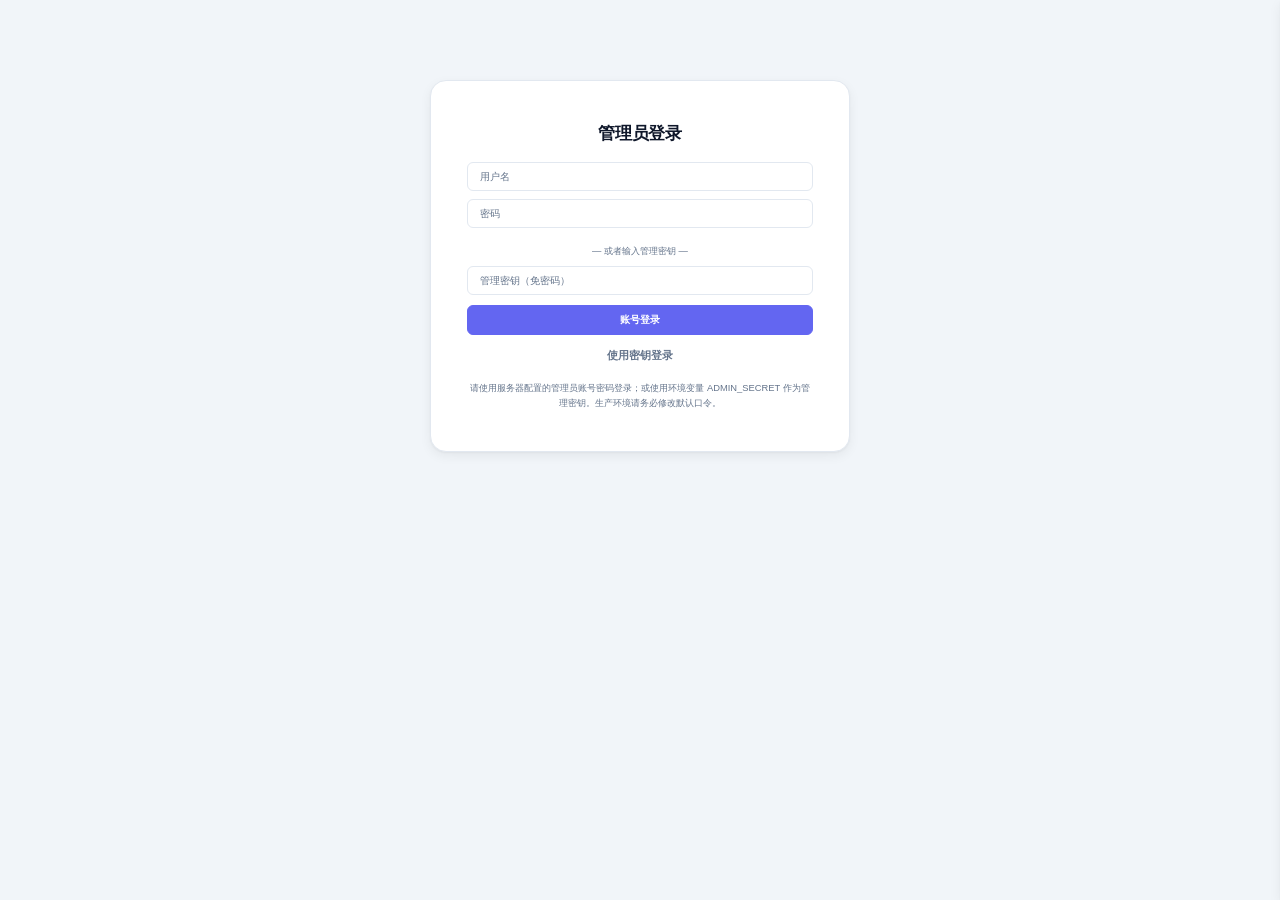
==== commit 826a6d0e: "Fix admin order confirm buttons and add light/dark theme toggle" ====
--- a/admin.html
+++ b/admin.html
@@ -1,5 +1,5 @@
 <!DOCTYPE html><html lang="zh-CN"><head><meta charset="UTF-8"><meta name="viewport" content="width=device-width,initial-scale=1.0"><title>管理员看板 — 学术论文AI一站式助手</title>
-<link rel="stylesheet" href="css/style.css?v=55">
+<link rel="stylesheet" href="css/style.css?v=56">
 <style>
   html, body.admin-page { height: auto !important; max-height: none !important; overflow-x: hidden !important; overflow-y: auto !important; }
   body.admin-page { background: var(--bg-app); font-family: var(--font-sans); color: var(--text-primary); padding: 0; min-height: 100vh; }
@@ -81,6 +81,60 @@
     .admin-sidebar { display: none; }
     .admin-main { margin-left: 0; padding: 16px; }
   }
+
+  /* admin theme tokens */
+  body.admin-page {
+    --admin-side-bg: #0f172a;
+    --admin-side-text: #f1f5f9;
+    --admin-side-muted: rgba(255,255,255,0.55);
+    --admin-side-hover: rgba(255,255,255,0.08);
+    --admin-side-active: rgba(99,102,241,0.2);
+  }
+  body.admin-page.light {
+    --admin-side-bg: #f8fafc;
+    --admin-side-text: #0f172a;
+    --admin-side-muted: #64748b;
+    --admin-side-hover: rgba(15,23,42,0.06);
+    --admin-side-active: rgba(99,102,241,0.12);
+    --bg-app: #f1f5f9;
+    --bg-card: #ffffff;
+    --bg-card-hover: #f8fafc;
+    --text-primary: #0f172a;
+    --text-secondary: #334155;
+    --text-muted: #64748b;
+    --border: #e2e8f0;
+    --border-light: #f1f5f9;
+    --surface-alt: #f8fafc;
+  }
+  body.admin-page .admin-sidebar {
+    background: var(--admin-side-bg) !important;
+    border-right: 1px solid rgba(128,128,128,0.2) !important;
+  }
+  body.admin-page .admin-sidebar h2 {
+    color: var(--admin-side-text) !important;
+  }
+  body.admin-page .admin-sidebar a {
+    color: var(--admin-side-muted) !important;
+  }
+  body.admin-page .admin-sidebar a:hover,
+  body.admin-page .admin-sidebar a.active {
+    background: var(--admin-side-hover) !important;
+    color: var(--admin-side-text) !important;
+  }
+  body.admin-page .admin-sidebar a.active {
+    background: var(--admin-side-active) !important;
+  }
+  body.admin-page .admin-sidebar .nav-divider {
+    background: rgba(128,128,128,0.25) !important;
+  }
+  body.admin-page.light .admin-sidebar a[href="/"] {
+    color: #94a3b8 !important;
+  }
+  .admin-theme-btn {
+    padding: 7px 12px; border-radius: 8px; border: 1px solid var(--border);
+    background: var(--bg-card); color: var(--text-secondary); cursor: pointer;
+    font-size: .75rem; font-weight: 600;
+  }
 </style></head><body class="admin-page">
 <div class="admin-layout">
   <div id="loginBox" class="admin-login">
@@ -114,6 +168,7 @@
       <div class="admin-topbar">
         <h1>管理员看板</h1>
         <div class="admin-flex-wrap">
+          <button type="button" class="admin-btn admin-theme-btn" id="adminThemeBtn" onclick="toggleAdminTheme()">切换夜间</button>
           <button class="admin-btn" onclick="refreshAll()">刷新全部</button>
           <button class="admin-btn admin-btn-danger" onclick="logout()">退出</button>
         </div>
@@ -247,7 +302,7 @@
       </div>
       <div id="pricingScheduleSection" class="section-anchor">
         <h2 class="admin-section-title">定价排期（全局生效）</h2>
-        <p style="font-size:.72rem;color:var(--text-muted)">设置 config（键值，单位：厘，1点=1000厘）。到 effective_at 后自动生效。LLM 基价可用 token_yuan_per_10m / user_markup 等键。</p>
+        <p style="font-size:.72rem;color:var(--text-muted)">设置 config（键值，内部存储：1 点 = 1000（用户只看「点」））。到生效时间后自动应用。高级参数见部署配置。</p>
         <div class="admin-flex-wrap" style="gap:8px;margin-bottom:8px">
           <input id="psName" class="admin-input" placeholder="方案名" style="width:140px">
           <input id="psTime" class="admin-input" type="datetime-local" style="width:210px">
@@ -264,13 +319,13 @@
       </div>
       <div id="pricingSection" class="section-anchor">
         <h2 class="admin-section-title">计费配置</h2>
-        <p style="font-size:.72rem;color:var(--text-muted);margin:0 0 10px">单位：厘（1点=1000厘，1元=1点）。AI 写作类为 token 实扣，固定价仅影响本地/服务器计算。</p>
+        <p style="font-size:.72rem;color:var(--text-muted);margin:0 0 10px">用户侧统一以「点」展示。*调价数值为系统内部存储（÷1000 即为点）。智能能力按用量计点，分析能力按次计点。</p>
         <div id="pricingMeta" style="font-size:.72rem;color:var(--text-secondary);margin-bottom:10px"></div>
         <div class="admin-flex-wrap" style="margin-bottom:10px">
           <button class="admin-btn" onclick="loadPricing()">刷新</button>
           <button class="admin-btn admin-btn-primary" onclick="savePricing()">保存修改</button>
         </div>
-        <table class="admin-table" id="pricingTable"><thead><tr><th>模块（中文名/说明）</th><th>计费方式</th><th>当前(厘)</th><th>当前(点)</th><th>新值(厘)</th></tr></thead><tbody></tbody></table>
+        <table class="admin-table" id="pricingTable"><thead><tr><th>模块（中文名/说明）</th><th>方式</th><th>当前(点)</th><th>调价数值*</th><th></th></tr></thead><tbody></tbody></table>
         <div style="margin-top:12px" class="admin-flex-wrap">
           <label style="font-size:.72rem">注册赠送(厘)</label><input id="bonusRegister" class="admin-input" type="number" style="width:120px">
           <label style="font-size:.72rem">邀请奖励(厘)</label><input id="bonusInvite" class="admin-input" type="number" style="width:120px">
@@ -290,6 +345,32 @@
 </div>
 
 <script>
+
+function toggleAdminTheme(){
+  document.body.classList.toggle('light');
+  var on = document.body.classList.contains('light');
+  try { localStorage.setItem('admin_theme_light', on ? '1' : '0'); } catch(e) {}
+  var b = document.getElementById('adminThemeBtn');
+  if (b) b.textContent = on ? '切换夜间' : '切换白天';
+}
+function initAdminTheme(){
+  var pref = '1';
+  try { var v = localStorage.getItem('admin_theme_light'); if (v !== null) pref = v; } catch(e) {}
+  if (pref === '1') {
+    document.body.classList.add('light');
+    var b = document.getElementById('adminThemeBtn');
+    if (b) b.textContent = '切换夜间';
+  } else {
+    document.body.classList.remove('light');
+    var b2 = document.getElementById('adminThemeBtn');
+    if (b2) b2.textContent = '切换白天';
+  }
+}
+try {
+  if (document.readyState === 'loading') document.addEventListener('DOMContentLoaded', initAdminTheme);
+  else initAdminTheme();
+} catch(e) {}
+
 var SECRET = '';
 var orderFilter = '';
 var _usersCache = [];
@@ -547,7 +628,7 @@
   var ohtml='';
   (orders||[]).forEach(function(o){
     var ops='';
-    var canAct = (o.status==='submitted?' || o.status==='pending');
+    var canAct = (o.status==='submitted' || o.status==='pending' || o.status==='paid');
     if(canAct){
       ops+='<button class="admin-btn admin-btn-sm admin-btn-success" onclick="confirmOrder('+o.id+')">确认到账</button> ';
       ops+='<button class="admin-btn admin-btn-sm admin-btn-danger" onclick="rejectOrder('+o.id+')">拒绝</button>';
@@ -602,8 +683,9 @@
 }
 
 function toggleOrderChecks(on){
-  document.querySelectorAll('.order-check').forEach(function(c){ c.checked=!!on; });
-}
+  document.querySelectorAll('.order-check').forEach(function(c){ c.checked = !!on; });
+}
+
 function batchConfirmSelected(){
   var ids=[];
   document.querySelectorAll('.order-check:checked').forEach(function(c){ ids.push(parseInt(c.value,10)); });
@@ -779,10 +861,10 @@
     .then(r=>r.json()).then(d=>{
       if(!d.success) return;
       _pricingCache=d;
-      document.getElementById('pricingMeta').textContent='LLM倍率×'+(d.llm_markup||3)+'，最低扣费 '+(d.llm_min_charge_points||0.02)+' 点；每日免费本地操作 '+(d.daily_free_ops!=null?d.daily_free_ops:0)+' 次（0表示本地模块也扣点）';
+      document.getElementById('pricingMeta').textContent='智能倍率×'+(d.llm_markup||3)+'，最低扣费 '+(d.llm_min_charge_points||0.02)+' 点；每日免费本地操作 '+(d.daily_free_ops!=null?d.daily_free_ops:0)+' 次（0表示本地模块也扣点）';
       var tb=document.querySelector('#pricingTable tbody'); var h='';
       (d.items||[]).forEach(function(it){
-        h+='<tr><td><b>'+(it.name||it.key)+'</b><div style="font-size:.65rem;color:var(--text-muted);margin-top:2px">'+it.key+(it.desc?(' · '+it.desc):'')+'</div></td><td>'+it.billing+'</td><td>'+it.milli_credits+'</td><td>'+it.points+'</td><td><input class="admin-input price-input" data-key="'+it.key+'" type="number" value="'+it.milli_credits+'" style="width:110px" '+(it.billing==='llm-token'?'title="AI模块实际按token扣费，此值仅兼容旧接口"':'')+'></td></tr>';
+        h+='<tr><td><b>'+(it.name||it.key)+'</b><div style="font-size:.65rem;color:var(--text-muted);margin-top:2px">'+it.key+(it.desc?(' · '+it.desc):'')+'</div></td><td>'+((it.billing==='llm-token'||it.billing==='smart')?'智能用量':'按次')+'</td><td>'+Number(it.points).toFixed(3)+'</td><td><input class="admin-input price-input" data-key="'+it.key+'" type="number" value="'+it.milli_credits+'" style="width:110px" '+(it.billing==='llm-token'?'title="AI模块实际按token扣费，此值仅兼容旧接口"':'')+'></td></tr>';
       });
       tb.innerHTML=h;
       document.getElementById('bonusRegister').value=(d.bonuses&&d.bonuses.register_bonus)||3000;
--- a/css/style.css
+++ b/css/style.css
@@ -165,7 +165,7 @@
   background: var(--bg-topbar);
   backdrop-filter: saturate(180%) blur(20px);
   -webkit-backdrop-filter: saturate(180%) blur(20px);
-  color: #f1f5f9;
+  color: var(--text-primary);
   padding: 0 var(--space-4);
   display: flex;
   align-items: center;
@@ -195,7 +195,7 @@
   cursor: pointer;
   font-size: var(--font-size-md);
   border-radius: var(--radius-sm);
-  color: rgba(255, 255, 255, 0.55);
+  color: var(--text-secondary);
   transition: all var(--duration-fast) var(--easing-default);
   border: none;
   background: transparent;
@@ -203,8 +203,8 @@
   white-space: nowrap;
   font-family: var(--font-sans);
 }
-.bar-tab:hover { color: #f1f5f9; background: var(--bg-sidebar-hover); }
-.bar-tab.active { background: var(--bg-sidebar-active); color: var(--accent-light); font-weight: var(--font-weight-semibold); }
+.bar-tab:hover { color: var(--text-primary); background: var(--bg-sidebar-hover); }
+.bar-tab.active { background: var(--bg-sidebar-active); color: var(--accent); font-weight: var(--font-weight-semibold); }
 
 /* Bar action buttons */
 .ba-btn {
@@ -261,7 +261,7 @@
   border: 1.5px dashed rgba(255, 255, 255, 0.12);
   border-radius: var(--radius-md);
   background: rgba(255, 255, 255, 0.04);
-  color: rgba(255, 255, 255, 0.55);
+  color: var(--text-secondary);
   cursor: pointer;
   font-size: var(--font-size-sm);
   font-weight: var(--font-weight-semibold);
@@ -329,7 +329,7 @@
   transition: all var(--duration-instant) var(--easing-default);
   position: relative;
   user-select: none;
-  color: rgba(255, 255, 255, 0.55);
+  color: var(--text-secondary);
 }
 .tree-node:hover { background: rgba(255, 255, 255, 0.06); color: rgba(255, 255, 255, 0.9); }
 .tree-node.sel { background: var(--accent); color: #fff; font-weight: var(--font-weight-semibold); box-shadow: 0 2px 8px rgba(99, 102, 241, 0.4); }
@@ -995,7 +995,7 @@
   left: 50%;
   transform: translateX(-50%);
   background: var(--bg-sidebar);
-  color: rgba(255, 255, 255, 0.55);
+  color: var(--text-secondary);
   font-size: var(--font-size-xs);
   padding: 5px 16px;
   border-radius: var(--radius-full);
@@ -1551,7 +1551,7 @@
 body.dark .ref-actions a, body.dark .ref-actions button,
 body:not(.light) .ref-actions a, body:not(.light) .ref-actions button { background: var(--bg-card); }
 body.dark #changelogPanel, body:not(.light) #changelogPanel { background: var(--bg-card); border-color: var(--border); }
-body.dark .bar, body:not(.light) .bar { background: rgba(2, 6, 23, 0.95); }
+body.dark /* bar uses --bg-topbar */
 
 /* ============================================================
    RESPONSIVE
@@ -2152,3 +2152,58 @@
   background: var(--bg-sidebar, #0b1120) !important;
   color: var(--text-sidebar, #e2e8f0) !important;
 }
+
+
+/* day topbar contrast */
+body:not(.dark) .bar{
+  background: rgba(248,250,252,.97) !important;
+  color: #0f172a !important;
+  border-bottom: 1px solid rgba(15,23,42,.08) !important;
+}
+body:not(.dark) .bar-left h1,
+body:not(.dark) .bar-right,
+body:not(.dark) .bar-right button,
+body:not(.dark) .bar-right a,
+body:not(.dark) .project-chip,
+body:not(.dark) .project-progress-chip,
+body:not(.dark) .bar-left{
+  color: #0f172a !important;
+}
+body:not(.dark) .bar-tab{ color: #64748b !important; }
+body:not(.dark) .bar-tab:hover{
+  color: #0f172a !important;
+  background: rgba(15,23,42,.05) !important;
+}
+body:not(.dark) .bar-tab.active{
+  color: #4f46e5 !important;
+  background: rgba(99,102,241,.12) !important;
+}
+body:not(.dark) .ba-btn,
+body:not(.dark) .bar-mini{
+  color: #334155 !important;
+  border-color: rgba(15,23,42,.12) !important;
+  background: #fff !important;
+}
+body.dark .bar{
+  background: rgba(2,6,23,.95) !important;
+  color: #f1f5f9 !important;
+}
+body.dark .bar-left h1{ color:#f8fafc !important; }
+body.dark .bar-tab{ color: rgba(255,255,255,.55) !important; }
+body.dark .bar-tab.active{ color: var(--accent-light) !important; }
+
+
+/* recharge dual QR */
+.recharge-qr-card{ transition: border-color .15s, box-shadow .15s; }
+.recharge-qr-card:hover{ border-color: rgba(99,102,241,.45) !important; }
+.recharge-amt-btn.active{ outline:2px solid var(--accent); }
+
+
+/* hide legacy search filters strip (params only in search modal) */
+.filters, .filters-hidden, #searchParamStore { display: none !important; height:0 !important; overflow:hidden !important; }
+
+/* notify panel always on top of tool/ref panes */
+#notifyPanel {
+  z-index: 100060 !important;
+  position: fixed !important;
+}
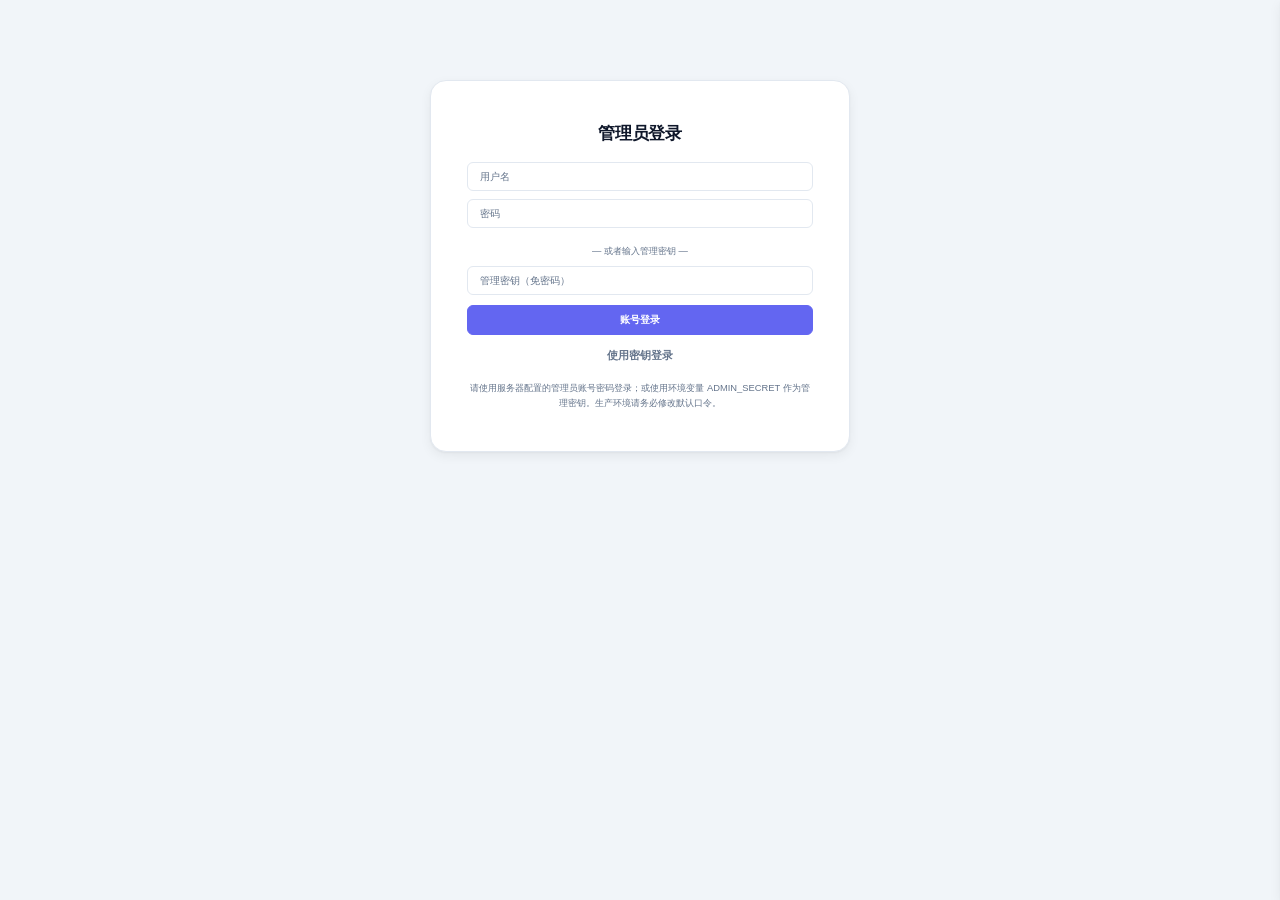
==== commit 92407f84: "Improve thesis board and pricing workflows Co-Authored-By: Claude Opus 4.7 (1M context) <noreply@ant" ====
--- a/admin.html
+++ b/admin.html
@@ -1,4 +1,4 @@
-<!DOCTYPE html><html lang="zh-CN"><head><meta charset="UTF-8"><meta name="viewport" content="width=device-width,initial-scale=1.0"><title>管理员看板 — 学术论文AI一站式助手</title>
+<!DOCTYPE html><html lang="zh-CN"><head><meta charset="UTF-8"><meta name="viewport" content="width=device-width,initial-scale=1.0"><title>管理员看板 — 论文搭子 ThesisBuddy</title>
 <link rel="stylesheet" href="css/style.css?v=56">
 <style>
   html, body.admin-page { height: auto !important; max-height: none !important; overflow-x: hidden !important; overflow-y: auto !important; }
@@ -135,6 +135,15 @@
     background: var(--bg-card); color: var(--text-secondary); cursor: pointer;
     font-size: .75rem; font-weight: 600;
   }
+.admin-pager{display:flex;align-items:center;justify-content:flex-end;gap:8px;margin-top:10px;font-size:.72rem;color:var(--text-muted)}.admin-pager select{border:1px solid var(--border);background:var(--bg-card);color:var(--text-primary);border-radius:6px;padding:5px 8px}.admin-pager button:disabled{opacity:.45;cursor:not-allowed}
+.pricing-help{margin:0 0 10px;color:var(--text-muted);font-size:.72rem;line-height:1.6}
+.pricing-quick-grid{display:grid;grid-template-columns:repeat(auto-fit,minmax(180px,1fr));gap:8px;margin-top:12px}
+.pricing-quick-card{border:1px solid var(--border);border-radius:10px;background:var(--bg-card);padding:10px}
+.pricing-quick-card b{display:block;font-size:.76rem;color:var(--text-primary);margin-bottom:3px}
+.pricing-quick-card span{display:block;font-size:.66rem;color:var(--text-muted);line-height:1.45;margin-bottom:8px}
+.pricing-quick-card input{width:100%}
+.pricing-advanced{margin-top:12px;border:1px solid var(--border);border-radius:10px;background:var(--bg-card);padding:10px 12px}
+.pricing-advanced summary{cursor:pointer;color:var(--text-secondary);font-size:.78rem;font-weight:700}
 </style></head><body class="admin-page">
 <div class="admin-layout">
   <div id="loginBox" class="admin-login">
@@ -229,7 +238,7 @@
             </label>
             <button class="admin-btn admin-btn-primary" onclick="giftCredits()">确认赠送/调整</button>
           </div>
-          <p style="margin:0;font-size:.7rem;color:var(--text-muted)">单位：点（1元=1点）。赠送后用户会收到「系统管理员于…赠送了你 X 点」站内消息。也可在下方表格点用户ID快捷填入。</p>
+          <p style="margin:0;font-size:.7rem;color:var(--text-muted)">单位：点。赠送后用户会收到站内消息，也可在下方表格点击用户 ID 快捷填入。</p>
           <div id="userSearchHint" style="margin-top:8px;font-size:.72rem;color:var(--text-muted)"></div>
         </div>
         <div class="admin-flex-wrap" style="margin-bottom:10px">
@@ -237,6 +246,7 @@
           <button class="admin-btn" onclick="loadUsers()">搜索</button>
         </div>
         <table class="admin-table" id="userTable"><thead><tr><th>ID</th><th>用户名</th><th>点数</th><th>邀请码</th><th>注册时间</th><th>操作</th></tr></thead><tbody></tbody></table>
+        <div id="userPager" class="admin-pager"></div>
       </div>
 
       <div id="orderSection" class="section-anchor">
@@ -261,6 +271,7 @@
         </div>
         <div class="admin-stats" id="orderSummary" style="margin-bottom:12px"></div>
         <table class="admin-table" id="orderTable"><thead><tr><th><input type="checkbox" id="orderCheckAll" onclick="toggleOrderChecks(this.checked)"></th><th>ID</th><th>用户</th><th>金额</th><th>点数</th><th>方式</th><th>状态</th><th>附言</th><th>创建</th><th>确认</th><th>操作</th></tr></thead><tbody></tbody></table>
+        <div id="orderPager" class="admin-pager"></div>
       </div>
 
       <div id="txSection" class="section-anchor">
@@ -284,6 +295,7 @@
           </select>
         </div>
         <table class="admin-table" id="txTable"><thead><tr><th>ID</th><th>用户</th><th>类型</th><th>变动(点)</th><th>余额后</th><th>说明</th><th>时间</th></tr></thead><tbody></tbody></table>
+        <div id="txPager" class="admin-pager"></div>
       </div>
 
       <div id="auditSection" class="section-anchor">
@@ -293,20 +305,21 @@
         </h2>
         <p style="font-size:.72rem;color:var(--text-muted)">记录管理员确认/拒绝订单、赠送点数等敏感操作。</p>
         <table class="admin-table" id="auditTable"><thead><tr><th>ID</th><th>操作者</th><th>动作</th><th>对象</th><th>详情</th><th>时间</th></tr></thead><tbody></tbody></table>
+        <div id="auditPager" class="admin-pager"></div>
       </div>
 
       <div id="opsSection" class="section-anchor">
         <h2 class="admin-section-title">运营看板</h2>
         <div class="admin-stats" id="opsCards"></div>
-        <p style="font-size:.72rem;color:var(--text-muted)">待确认充值请在「充值订单」处理。支付自动到账可配置 webhook（默认关闭，人工确认更稳妥）。毛利口径：1 点 ≈ 1 元。</p>
+        <p style="font-size:.72rem;color:var(--text-muted)">待确认充值请在「充值订单」处理。支付自动到账可配置 webhook；人工确认更便于核对到账信息。毛利按当前兑换与计费配置计算。</p>
       </div>
       <div id="pricingScheduleSection" class="section-anchor">
         <h2 class="admin-section-title">定价排期（全局生效）</h2>
-        <p style="font-size:.72rem;color:var(--text-muted)">设置 config（键值，内部存储：1 点 = 1000（用户只看「点」））。到生效时间后自动应用。高级参数见部署配置。</p>
+        <p style="font-size:.72rem;color:var(--text-muted)">设置计费配置键值，到生效时间后自动应用。用户侧统一展示为点，高级参数见部署配置。</p>
         <div class="admin-flex-wrap" style="gap:8px;margin-bottom:8px">
           <input id="psName" class="admin-input" placeholder="方案名" style="width:140px">
           <input id="psTime" class="admin-input" type="datetime-local" style="width:210px">
-          <input id="psConfig" class="admin-input" placeholder='{"data-ml":500,"export-docx":200,"user_markup":3}' style="min-width:280px;flex:1">
+          <input id="psConfig" class="admin-input" placeholder="请输入计费配置 JSON" style="min-width:280px;flex:1">
           <button class="admin-btn admin-btn-primary" onclick="createPricingSchedule()">创建并预约生效</button>
           <button class="admin-btn" onclick="loadPricingSchedules()">刷新</button>
         </div>
@@ -319,16 +332,37 @@
       </div>
       <div id="pricingSection" class="section-anchor">
         <h2 class="admin-section-title">计费配置</h2>
-        <p style="font-size:.72rem;color:var(--text-muted);margin:0 0 10px">用户侧统一以「点」展示。*调价数值为系统内部存储（÷1000 即为点）。智能能力按用量计点，分析能力按次计点。</p>
+        <p style="font-size:.72rem;color:var(--text-muted);margin:0 0 10px">用户侧统一以「点」展示。模型费率、默认倍率和每个能力的独立倍率可分开设置；新注册能力会自动出现在下方列表。</p>
         <div id="pricingMeta" style="font-size:.72rem;color:var(--text-secondary);margin-bottom:10px"></div>
         <div class="admin-flex-wrap" style="margin-bottom:10px">
           <button class="admin-btn" onclick="loadPricing()">刷新</button>
           <button class="admin-btn admin-btn-primary" onclick="savePricing()">保存修改</button>
         </div>
+        <div class="gift-panel pricing-quick-panel">
+          <h3>常用计费策略</h3>
+          <p class="pricing-help">只改这里即可完成日常调价：默认模型、统一倍率、最低扣费和本地固定价。模型费率卡与能力覆盖保留在高级配置中。</p>
+          <div class="admin-flex-wrap">
+            <label style="font-size:.72rem">默认模型</label>
+            <input id="pricingDefaultModel" class="admin-input" style="min-width:220px">
+            <label style="font-size:.72rem">统一倍率(‰)</label>
+            <input id="pricingDefaultMultiplier" class="admin-input" type="number" style="width:120px" title="1000=1倍">
+            <label style="font-size:.72rem">最低扣费(厘)</label>
+            <input id="pricingDefaultMin" class="admin-input" type="number" style="width:120px">
+          </div>
+          <div class="pricing-quick-grid" id="pricingQuickGrid"></div>
+        </div>
+        <details class="pricing-advanced"><summary>高级：模型费率卡与能力独立策略</summary>
+          <h3 style="font-size:.9rem;margin:12px 0 8px">模型费率卡</h3>
+          <table class="admin-table" id="pricingModelTable"><thead><tr><th>模型</th><th>阶层/模态</th><th>输入/百万</th><th>缓存输入/百万</th><th>输出/百万</th><th>推理/百万</th><th>启用</th></tr></thead><tbody></tbody></table>
+          <h3 style="font-size:.9rem;margin:16px 0 8px">能力独立策略</h3>
+          <table class="admin-table" id="pricingCapabilityTable"><thead><tr><th>能力</th><th>计费</th><th>模型</th><th>倍率(‰)</th><th>最低扣费(厘)</th><th>来源</th></tr></thead><tbody></tbody></table>
+        </details>
+        <h3 style="font-size:.9rem;margin:16px 0 8px">固定价与兼容项</h3>
         <table class="admin-table" id="pricingTable"><thead><tr><th>模块（中文名/说明）</th><th>方式</th><th>当前(点)</th><th>调价数值*</th><th></th></tr></thead><tbody></tbody></table>
         <div style="margin-top:12px" class="admin-flex-wrap">
           <label style="font-size:.72rem">注册赠送(厘)</label><input id="bonusRegister" class="admin-input" type="number" style="width:120px">
           <label style="font-size:.72rem">邀请奖励(厘)</label><input id="bonusInvite" class="admin-input" type="number" style="width:120px">
+          <label style="font-size:.72rem">余额刷新间隔(秒)</label><input id="balanceRefreshSeconds" class="admin-input" type="number" min="2" max="60" step="1" style="width:120px" title="只影响用户端余额显示刷新，不影响实际扣费">
         </div>
       </div>
     </div>
@@ -549,6 +583,15 @@
     }).catch(function(){});
 }
 
+var adminPages={users:{page:1,pageSize:20},orders:{page:1,pageSize:20},transactions:{page:1,pageSize:20},audit:{page:1,pageSize:20}};
+function renderPager(id,key,p){
+  var el=document.getElementById(id);if(!el||!p)return;adminPages[key].page=p.page;adminPages[key].pageSize=p.pageSize;
+  el.innerHTML='<span>共 '+p.total+' 条 · 第 '+p.page+'/'+Math.max(1,p.totalPages)+' 页</span><select onchange="setAdminPageSize(\''+key+'\',this.value)"><option value="20"'+(p.pageSize===20?' selected':'')+'>20/页</option><option value="100"'+(p.pageSize===100?' selected':'')+'>100/页</option></select><button class="admin-btn admin-btn-sm" '+(p.hasPrevious?'':'disabled')+' onclick="changeAdminPage(\''+key+'\',-1)">上一页</button><button class="admin-btn admin-btn-sm" '+(p.hasNext?'':'disabled')+' onclick="changeAdminPage(\''+key+'\',1)">下一页</button>';
+}
+function loadAdminPage(key){if(key==='users')loadUsers();else if(key==='orders')loadOrders();else if(key==='transactions')loadTransactions();else loadAuditLogs();}
+function changeAdminPage(key,delta){adminPages[key].page=Math.max(1,adminPages[key].page+delta);loadAdminPage(key);}
+function setAdminPageSize(key,size){adminPages[key].page=1;adminPages[key].pageSize=parseInt(size,10)||20;loadAdminPage(key);}
+
 function renderUsers(users){
   _usersCache=users||[];
   var uhtml='';
@@ -570,8 +613,9 @@
 function loadUsers(){
   if(!SECRET) return;
   var q=document.getElementById('userFilter').value.trim();
-  fetch('/api/admin/users?limit=200&q='+encodeURIComponent(q),{headers:authHeaders()})
-    .then(r=>r.json()).then(d=>{ if(d.success) renderUsers(d.users||[]); });
+  var st=adminPages.users;
+  fetch('/api/admin/users?page='+st.page+'&page_size='+st.pageSize+'&q='+encodeURIComponent(q),{headers:authHeaders()})
+    .then(r=>r.json()).then(d=>{ if(d.success){renderUsers(d.users||d.items||[]);renderPager('userPager','users',d.pagination);} });
 }
 function searchUsersLive(){
   var q=document.getElementById('unameHint').value.trim().toLowerCase();
@@ -628,13 +672,12 @@
   var ohtml='';
   (orders||[]).forEach(function(o){
     var ops='';
-    var canAct = (o.status==='submitted' || o.status==='pending' || o.status==='paid');
-    if(canAct){
-      ops+='<button class="admin-btn admin-btn-sm admin-btn-success" onclick="confirmOrder('+o.id+')">确认到账</button> ';
-      ops+='<button class="admin-btn admin-btn-sm admin-btn-danger" onclick="rejectOrder('+o.id+')">拒绝</button>';
-    }
+    var canConfirm = (o.status==='submitted' || o.status==='pending' || o.status==='paid');
+    var canReject = canConfirm;
+    if(canConfirm) ops+='<button class="admin-btn admin-btn-sm admin-btn-success" onclick="confirmOrder('+o.id+','+Number(o.amount_yuan)+')">确认到账</button> ';
+    if(canReject) ops+='<button class="admin-btn admin-btn-sm admin-btn-danger" onclick="rejectOrder('+o.id+')">拒绝</button>';
     ohtml+='<tr>'+
-      '<td>'+(canAct?'<input type="checkbox" class="order-check" value="'+o.id+'">':'')+'</td>'+
+      '<td>'+(canConfirm?'<input type="checkbox" class="order-check" value="'+o.id+'">':'')+'</td>'+
       '<td>'+o.id+'</td>'+
       '<td><span class="user-pick" onclick="openUserDrawer('+o.user_id+')">'+o.username+'</span> <span style="color:var(--text-muted);font-size:.65rem">#'+o.user_id+'</span></td>'+
       '<td>&yen;'+o.amount_yuan+'</td>'+
@@ -657,18 +700,35 @@
 function loadOrders(){
   if(!SECRET) return;
   var q=document.getElementById('orderQ').value.trim();
-  var url='/api/admin/orders?limit=200';
+  var st=adminPages.orders;
+  var url='/api/admin/orders?page='+st.page+'&page_size='+st.pageSize;
   if(orderFilter) url+='&status='+encodeURIComponent(orderFilter);
   if(q) url+='&q='+encodeURIComponent(q);
   fetch(url,{headers:authHeaders()}).then(r=>r.json()).then(d=>{
-    if(d.success) renderOrders(d.orders||[], d.summary||{});
+    if(d.success){renderOrders(d.orders||[], d.summary||{});renderPager('orderPager','orders',d.pagination);}
   });
 }
-function confirmOrder(oid){
-  if(!confirm('确认订单 #'+oid+' 已收款并到账？')) return;
-  fetch('/api/payment/confirm',{method:'POST',headers:authHeaders(true),body:JSON.stringify({secret:SECRET,order_id:oid})})
-    .then(r=>r.json()).then(d=>{
-      if(d.success){ toast(d.message||'已确认'); loadOrders(); loadDashboard(true); loadTransactions(); loadTimeseries(); loadAuditLogs(); }
+function parseAdminRechargeAmount(raw){
+  var s=String(raw==null?'':raw).trim();
+  if(!/^\d+(?:\.\d{1,2})?$/.test(s)) return {error:'请输入有效金额，最多保留 2 位小数'};
+  var y=Number(s);
+  if(!Number.isFinite(y) || y<1 || y>5000) return {error:'实收金额不在允许范围内'};
+  var fen=Math.round(y*100);
+  return {fen:fen, yuan:fen/100, text:(fen/100).toFixed(2)};
+}
+function confirmOrder(oid, declaredYuan){
+  var declared=Number(declaredYuan||0);
+  var defAmt=declared>0?declared.toFixed(2):'';
+  var input=prompt('请输入实际到账金额（元）。\n订单 #'+oid+(defAmt?'，用户申报金额已载入':'')+'\n可修改为实收金额；点取消则中止。',defAmt);
+  if(input===null) return;
+  var parsed=parseAdminRechargeAmount(input);
+  if(parsed.error){alert(parsed.error);return;}
+  if(declared>0 && Math.round(declared*100)!==parsed.fen){
+    if(!confirm('订单申报金额与实收金额不同。\n将按实收金额和当前兑换规则发放点数并回写订单，是否继续？')) return;
+  }
+  fetch('/api/payment/confirm',{method:'POST',headers:authHeaders(true),body:JSON.stringify({secret:SECRET,order_id:oid,amount_yuan:parsed.text})})
+    .then(r=>r.json()).then(d=>{
+      if(d.success){toast('订单已按实收确认，点数已发放');loadOrders();loadDashboard(true);loadTransactions();loadTimeseries();loadAuditLogs();}
       else alert(d.error);
     }).catch(function(){alert('网络错误')});
 }
@@ -690,7 +750,7 @@
   var ids=[];
   document.querySelectorAll('.order-check:checked').forEach(function(c){ ids.push(parseInt(c.value,10)); });
   if(!ids.length){ alert('请先勾选待确认订单'); return; }
-  if(!confirm('批量确认 '+ids.length+' 笔订单到账？')) return;
+  if(!confirm('将按订单申报金额批量确认 '+ids.length+' 笔订单。\n如有金额不符，请取消并改为逐笔确认。')) return;
   fetch('/api/admin/batch_confirm',{method:'POST',headers:authHeaders(true),body:JSON.stringify({secret:SECRET,order_ids:ids})})
     .then(r=>r.json()).then(d=>{
       if(d.success){
@@ -763,7 +823,8 @@
 }
 function loadAuditLogs(){
   if(!SECRET) return;
-  fetch('/api/admin/audit?limit=80',{headers:authHeaders()})
+  var st=adminPages.audit;
+  fetch('/api/admin/audit?page='+st.page+'&page_size='+st.pageSize,{headers:authHeaders()})
     .then(r=>r.json()).then(d=>{
       if(!d.success) return;
       var h='';
@@ -771,13 +832,15 @@
         h+='<tr><td>'+l.id+'</td><td>'+(l.actor_name||'-')+(l.actor_id?' #'+l.actor_id:'')+'</td><td>'+l.action+'</td><td>'+(l.target_type||'')+' '+(l.target_id||'')+'</td><td style="max-width:280px;word-break:break-all;font-size:.65rem">'+(l.detail||'')+'</td><td>'+(l.created_at||'').substring(0,16)+'</td></tr>';
       });
       document.querySelector('#auditTable tbody').innerHTML=h||'<tr><td colspan="6">暂无审计记录</td></tr>';
+      renderPager('auditPager','audit',d.pagination);
     });
 }
 
 function loadTransactions(){
   if(!SECRET) return;
   var t=document.getElementById('txType').value;
-  var url='/api/admin/transactions?limit=100';
+  var st=adminPages.transactions;
+  var url='/api/admin/transactions?page='+st.page+'&page_size='+st.pageSize;
   if(t) url+='&type='+encodeURIComponent(t);
   fetch(url,{headers:authHeaders()}).then(r=>r.json()).then(d=>{
     if(!d.success) return;
@@ -791,6 +854,7 @@
         '<td>'+(t.created_at||'').substring(0,16)+'</td></tr>';
     });
     document.querySelector('#txTable tbody').innerHTML=h||'<tr><td colspan="7">暂无流水</td></tr>';
+    renderPager('txPager','transactions',d.pagination);
   });
 }
 
@@ -855,20 +919,47 @@
       document.querySelector('#llmEcoTable tbody').innerHTML=h||'<tr><td colspan="7">暂无数据</td></tr>';
     }).catch(function(){});
 }
+function escapeAdminHtml(value){ return String(value==null?'':value).replace(/&/g,'&amp;').replace(/</g,'&lt;').replace(/>/g,'&gt;').replace(/"/g,'&quot;'); }
 function loadPricing(){
   if(!SECRET) return;
   fetch('/api/admin/pricing',{headers:authHeaders()})
     .then(r=>r.json()).then(d=>{
       if(!d.success) return;
       _pricingCache=d;
-      document.getElementById('pricingMeta').textContent='智能倍率×'+(d.llm_markup||3)+'，最低扣费 '+(d.llm_min_charge_points||0.02)+' 点；每日免费本地操作 '+(d.daily_free_ops!=null?d.daily_free_ops:0)+' 次（0表示本地模块也扣点）';
+      document.getElementById('pricingMeta').textContent='schema v'+(d.pricing_schema_version||1)+' · '+(d.validation&&d.validation.valid?'配置校验通过':'存在配置问题')+(d.effective_schedule?' · 当前排期：'+(d.effective_schedule.name||d.effective_schedule.id):'');
+      var defaults=(d.defaults&&d.defaults.llm)||{};
+      document.getElementById('pricingDefaultModel').value=defaults.model_ref||'';
+      document.getElementById('pricingDefaultMultiplier').value=defaults.multiplier_millis||1000;
+      document.getElementById('pricingDefaultMin').value=defaults.min_charge_milli||0;
+      var modelHtml='';
+      (d.models||[]).forEach(function(model){
+        var rates=model.rates||{};
+        function rate(k){return rates[k]&&rates[k].microyuan!=null?rates[k].microyuan:0;}
+        modelHtml+='<tr><td><b>'+escapeAdminHtml(model.ref)+'</b><div style="font-size:.65rem;color:var(--text-muted)">'+escapeAdminHtml(model.provider||'')+' · '+escapeAdminHtml(model.model||'')+'</div></td><td>'+escapeAdminHtml(model.tier||'')+' / '+escapeAdminHtml((model.supported_modalities||[]).join(', '))+'</td><td>'+rate('text_input_tokens')+'</td><td>'+rate('cached_text_input_tokens')+'</td><td>'+rate('text_output_tokens')+'</td><td>'+rate('reasoning_tokens')+'</td><td>'+(model.enabled?'启用':'停用')+'</td></tr>';
+      });
+      document.querySelector('#pricingModelTable tbody').innerHTML=modelHtml||'<tr><td colspan="7">暂无模型费率卡</td></tr>';
+      var capabilityHtml='';
+      (d.capabilities||[]).forEach(function(cap){
+        var policy=cap.override||{};
+        capabilityHtml+='<tr><td><b>'+escapeAdminHtml(cap.name||cap.id)+'</b><div style="font-size:.65rem;color:var(--text-muted)">'+escapeAdminHtml(cap.id)+' · '+escapeAdminHtml(cap.description||'')+'</div></td><td>'+escapeAdminHtml(cap.billing_kind||'')+' / '+escapeAdminHtml((cap.modalities||[]).join(', '))+'</td><td>'+escapeAdminHtml(cap.model_ref||'继承默认')+'</td><td>'+(cap.multiplier_millis||'—')+'</td><td>'+(cap.min_charge_milli==null?'—':cap.min_charge_milli)+'</td><td>'+(cap.inherited?'继承默认':'独立覆盖')+(cap.error?'<div style="color:var(--danger)">'+escapeAdminHtml(cap.error)+'</div>':'')+'</td></tr>';
+      });
+      document.querySelector('#pricingCapabilityTable tbody').innerHTML=capabilityHtml||'<tr><td colspan="6">暂无能力</td></tr>';
+      var quickKeys=['search','kg','format-check','terminology','paragraph','dashboard','optimization','data-analysis','data-ml','export-docx'];
+      var quickHtml='';
+      (d.items||[]).forEach(function(it){
+        if(quickKeys.indexOf(it.key)<0) return;
+        quickHtml+='<label class="pricing-quick-card"><b>'+escapeAdminHtml(it.name||it.key)+'</b><span>'+escapeAdminHtml(it.billing==='llm-token'||it.billing==='smart'?'智能用量/兼容项':'按次固定价')+' · 当前 '+Number(it.points).toFixed(3)+' 点</span><input class="admin-input price-input" data-key="'+escapeAdminHtml(it.key)+'" type="number" value="'+escapeAdminHtml(it.milli_credits)+'"></label>';
+      });
+      document.getElementById('pricingQuickGrid').innerHTML=quickHtml;
       var tb=document.querySelector('#pricingTable tbody'); var h='';
       (d.items||[]).forEach(function(it){
-        h+='<tr><td><b>'+(it.name||it.key)+'</b><div style="font-size:.65rem;color:var(--text-muted);margin-top:2px">'+it.key+(it.desc?(' · '+it.desc):'')+'</div></td><td>'+((it.billing==='llm-token'||it.billing==='smart')?'智能用量':'按次')+'</td><td>'+Number(it.points).toFixed(3)+'</td><td><input class="admin-input price-input" data-key="'+it.key+'" type="number" value="'+it.milli_credits+'" style="width:110px" '+(it.billing==='llm-token'?'title="AI模块实际按token扣费，此值仅兼容旧接口"':'')+'></td></tr>';
+        var hidden=quickKeys.indexOf(it.key)>=0?' style="display:none"':'';
+        h+='<tr'+hidden+'><td><b>'+escapeAdminHtml(it.name||it.key)+'</b><div style="font-size:.65rem;color:var(--text-muted);margin-top:2px">'+escapeAdminHtml(it.key)+(it.desc?(' · '+escapeAdminHtml(it.desc)):'')+'</div></td><td>'+((it.billing==='llm-token'||it.billing==='smart')?'智能用量':'按次')+'</td><td>'+Number(it.points).toFixed(3)+'</td><td><input class="admin-input price-input" data-key="'+escapeAdminHtml(it.key)+'" type="number" value="'+escapeAdminHtml(it.milli_credits)+'" style="width:110px" '+(quickKeys.indexOf(it.key)>=0?'disabled ':'')+(it.billing==='llm-token'?'title="AI模块实际按token扣费，此值仅兼容旧接口"':'')+'></td></tr>';
       });
       tb.innerHTML=h;
       document.getElementById('bonusRegister').value=(d.bonuses&&d.bonuses.register_bonus)||3000;
       document.getElementById('bonusInvite').value=(d.bonuses&&d.bonuses.invite_bonus)||1000;
+      document.getElementById('balanceRefreshSeconds').value=d.balance_refresh_seconds||5;
     }).catch(function(){});
 }
 function savePricing(){
@@ -877,7 +968,13 @@
   document.querySelectorAll('.price-input').forEach(function(inp){ updates[inp.getAttribute('data-key')]=inp.value; });
   updates['register_bonus']=document.getElementById('bonusRegister').value;
   updates['invite_bonus']=document.getElementById('bonusInvite').value;
-  fetch('/api/admin/pricing',{method:'POST',headers:authHeaders(true),body:JSON.stringify({secret:SECRET,updates:updates})})
+  updates['balance_refresh_seconds']=document.getElementById('balanceRefreshSeconds').value;
+  var pricing={schema_version:2,defaults:{llm:{
+    model_ref:document.getElementById('pricingDefaultModel').value.trim(),
+    multiplier_millis:Number(document.getElementById('pricingDefaultMultiplier').value),
+    min_charge_milli:Number(document.getElementById('pricingDefaultMin').value)
+  }}};
+  fetch('/api/admin/pricing',{method:'POST',headers:authHeaders(true),body:JSON.stringify({secret:SECRET,pricing:pricing,updates:updates})})
     .then(r=>r.json()).then(d=>{ if(d.success){toast('已保存 '+((d.changed||[]).length)+' 项'); loadPricing(); } else alert(d.error||'保存失败'); })
     .catch(function(){alert('网络错误')});
 }
--- a/css/style.css
+++ b/css/style.css
@@ -48,7 +48,9 @@
   --bg-sidebar-hover: rgba(15, 23, 42, 0.04);
   --bg-sidebar-active: rgba(99, 102, 241, 0.10);
   --bg-topbar: rgba(248, 250, 252, 0.92);
-  --bg-overlay: rgba(15, 23, 42, 0.45);
+  --bg-overlay: rgba(15, 23, 42, 0.48);
+  --surface-alt: #f1f5f9;
+  --surface-hover: #e2e8f0;
   --text-sidebar: #0f172a;
   --text-sidebar-muted: #64748b;
   --text-sidebar-dim: #94a3b8;
@@ -114,7 +116,7 @@
   --t-fast: 80ms;
   --t-base: 100ms;
   --t-slow: 150ms;
-  --t-spring: cubic-bezier(0.34, 1.56, 0.64, 1);
+  --t-spring: cubic-bezier(0.22, 1, 0.36, 1);
   --duration-base: 100ms;
   --duration-slow: 150ms;
   --easing-linear: linear;
@@ -140,6 +142,16 @@
 }
 body.app-shell {
   height: 100%;
+  min-height: 0;
+  display: flex;
+  flex-direction: column;
+  overflow: hidden;
+}
+body.app-shell > #appShell {
+  width: 100%;
+  height: 100%;
+  min-width: 0;
+  min-height: 0;
   display: flex;
   flex-direction: column;
   overflow: hidden;
@@ -159,6 +171,28 @@
 ::-webkit-scrollbar-track { background: transparent; }
 ::-webkit-scrollbar-thumb { background: var(--border-strong); border-radius: var(--radius-full); }
 ::-webkit-scrollbar-thumb:hover { background: var(--text-muted); }
+
+/* Service maintenance */
+.service-upgrade-banner {
+  min-height: 48px;
+  padding: 8px 16px;
+  background: var(--warning-bg);
+  color: var(--text-primary);
+  border-bottom: 1px solid color-mix(in srgb, var(--warning) 45%, var(--border));
+  display: flex;
+  align-items: center;
+  justify-content: space-between;
+  gap: 16px;
+  font-size: var(--font-size-base);
+  flex-shrink: 0;
+}
+.service-upgrade-banner[hidden] { display: none; }
+.service-upgrade-banner strong { display: block; color: var(--warning); }
+.service-upgrade-banner span { color: var(--text-secondary); }
+.service-upgrade-actions { display: flex; align-items: center; gap: 10px; white-space: nowrap; }
+#serviceUpgradeCountdown { font-family: var(--font-mono); font-weight: var(--font-weight-bold); color: var(--text-primary); }
+#serviceUpgradeSave { border: 1px solid var(--warning); background: var(--bg-card); color: var(--text-primary); border-radius: var(--radius-md); padding: 6px 12px; cursor: pointer; }
+@media (max-width: 600px) { .service-upgrade-banner { align-items: flex-start; flex-direction: column; gap: 6px; } .service-upgrade-actions { width: 100%; justify-content: space-between; } }
 
 /* ====== Top Bar (dashboard-layout: dark bg-gray-900) ====== */
 .bar {
@@ -187,6 +221,21 @@
   margin: 0;
 }
 .bar-right { display: flex; align-items: center; gap: var(--space-1); flex-shrink: 0; position: relative; }
+.workspace-drawer-btn {
+  display: none;
+  align-items: center;
+  justify-content: center;
+  min-height: 30px;
+  padding: 4px 9px;
+  border: 1px solid var(--border-sidebar);
+  border-radius: var(--radius-sm);
+  background: rgba(255,255,255,.06);
+  color: #e2e8f0;
+  font: inherit;
+  font-size: var(--font-size-xs);
+  cursor: pointer;
+}
+.workspace-drawer-btn:hover { background: rgba(255,255,255,.1); }
 
 /* Bar tabs */
 .bar-tabs { display: flex; gap: 2px; align-items: center; }
@@ -241,8 +290,8 @@
   flex-direction: column;
   overflow: hidden;
   min-height: 0;
-  border-right: 1px solid var(--border-sidebar); color: var(--text-sidebar); /* was white border */ border-color: var(--border-sidebar); background: var(--bg-sidebar); /* keep */0.06);
-  color: #e2e8f0;
+  border-right: 1px solid var(--border-sidebar);
+  color: var(--text-sidebar);
 }
 .nav-sidebar h3 {
   font-size: 0.6rem;
@@ -397,10 +446,10 @@
 
 /* ====== Right Panel (References) ====== */
 .ref-panel {
-  width: 520px;
-  min-width: 340px;
-  max-width: 620px;
-  flex-shrink: 0;
+  width: 380px;
+  min-width: 0;
+  max-width: 520px;
+  flex: 0 1 380px;
   display: flex;
   flex-direction: column;
   overflow: hidden;
@@ -475,10 +524,10 @@
 }
 .ref:hover { box-shadow: var(--shadow-sm); transform: translateY(-1px); border-color: var(--border-strong); }
 .ref:active { transform: translateY(0); transition: transform 0ms; }
-.ref.existing { border-left: 2px solid var(--accent); }
-.ref.displaced { border-left: 2px solid #7c3aed; }
-.ref.replacing { border-left: 2px solid var(--warning); }
-.ref.appended { border-left: 2px solid var(--success); }
+.ref.existing { border-color: rgba(99,102,241,.35); background: var(--accent-glow); }
+.ref.displaced { border-color: rgba(124,58,237,.32); background: rgba(124,58,237,.05); }
+.ref.replacing { border-color: rgba(245,158,11,.35); background: var(--warning-bg); }
+.ref.appended { border-color: rgba(16,185,129,.35); background: var(--success-bg); }
 .ref-header { display: flex; padding: 12px 14px; align-items: center; gap: 12px; }
 .ref .rnum { font-weight: var(--font-weight-bold); font-size: 1.05rem; min-width: 44px; color: var(--accent); line-height: 1.2; font-family: var(--font-mono); }
 .ref-content { flex: 1; line-height: 1.55; font-size: var(--font-size-sm); }
@@ -490,10 +539,27 @@
 .ref-row .sec { color: #059669; }
 .ref-row .sub { color: #7c3aed; }
 .ref-row .text { color: #92400e; font-style: italic; white-space: normal; word-break: break-word; }
+.ref-location-summary { display: flex; flex-direction: column; gap: 7px; }
+.ref-location-head { display: flex; align-items: center; gap: 8px; flex-wrap: wrap; }
+.ref-location-status { display: inline-flex; align-items: center; min-height: 22px; padding: 2px 8px; border: 1px solid transparent; border-radius: var(--radius-full); font-size: var(--font-size-xs); font-weight: var(--font-weight-semibold); }
+.ref-location-status.detected { color: #047857; background: var(--success-bg); border-color: rgba(16,185,129,.24); }
+.ref-location-status.inferred { color: #a16207; background: var(--warning-bg); border-color: rgba(245,158,11,.26); }
+.ref-location-status.unlocated { color: var(--text-tertiary); background: var(--surface-alt); border-color: var(--border); }
+.ref-location-desc { color: var(--text-tertiary); font-size: var(--font-size-xs); }
+.ref-location-list { display: flex; flex-direction: column; gap: 6px; }
+.ref-location-item { width: 100%; padding: 7px 9px; border: 1px solid var(--border); border-radius: var(--radius-sm); background: var(--bg-card); color: var(--text-secondary); text-align: left; cursor: pointer; font: inherit; transition: border-color var(--duration-fast) var(--easing-default), background var(--duration-fast) var(--easing-default); }
+.ref-location-item:hover { border-color: var(--accent-light); background: var(--bg-card-hover); }
+.ref-location-path { display: block; color: var(--accent-dark); font-size: var(--font-size-xs); font-weight: var(--font-weight-semibold); }
+.ref-location-sentence { display: block; margin-top: 3px; color: var(--text-secondary); font-size: var(--font-size-xs); line-height: 1.55; white-space: normal; }
+.ref-location-sentence strong { color: var(--text-tertiary); font-weight: var(--font-weight-semibold); margin-right: 4px; }
+.ref-location-more { color: var(--text-tertiary); font-size: var(--font-size-xs); padding-left: 2px; }
+.citation-location-focus { animation: citation-location-focus 1.6s ease-out; }
+@keyframes citation-location-focus { 0%, 30% { box-shadow: 0 0 0 4px var(--accent-glow-strong); background: var(--accent-glow); } 100% { box-shadow: none; } }
+@media (prefers-reduced-motion: reduce) { .citation-location-focus { animation: none; outline: 2px solid var(--accent); outline-offset: 2px; } }
 .ref-bar { display: flex; align-items: center; gap: 6px; padding: 4px 0; font-size: 0.7rem; }
 .ref-bar .label { color: var(--text-muted); font-weight: var(--font-weight-semibold); min-width: 40px; flex-shrink: 0; font-size: var(--font-size-xs); }
 .ref-bar .bar-wrap { flex: 1; height: 5px; background: var(--border-light); border-radius: var(--radius-full); overflow: hidden; }
-.ref-bar .bar-fill { height: 100%; border-radius: var(--radius-full); transition: width var(--duration-slow) var(--easing-default); }
+.ref-bar .bar-fill { height: 100%; border-radius: var(--radius-full); }
 .ref-bar .bar-fill.high { background: var(--success); }
 .ref-bar .bar-fill.medium { background: var(--warning); }
 .ref-bar .bar-fill.low { background: var(--danger); }
@@ -523,6 +589,186 @@
 .ref-actions button.del-btn { color: var(--danger); margin-left: auto; border-color: transparent; }
 .ref-actions button.del-btn:hover { background: var(--danger-bg); }
 
+/* Literature workbench */
+.literature-workbench { flex: 1; min-height: 0; flex-direction: column; background: var(--bg-card); }
+.literature-tabs { display: flex; gap: 2px; padding: 8px 10px; border-bottom: 1px solid var(--border); overflow-x: auto; flex-shrink: 0; }
+.literature-tabs button { border: 0; border-radius: var(--radius-sm); background: transparent; color: var(--text-tertiary); padding: 6px 9px; white-space: nowrap; font: inherit; font-size: var(--font-size-xs); cursor: pointer; }
+.literature-tabs button:hover { background: var(--bg-card-hover); color: var(--text-primary); }
+.literature-tabs button.active { background: var(--accent-glow); color: var(--accent-dark); font-weight: var(--font-weight-semibold); }
+.literature-body { flex: 1; min-height: 0; overflow-y: auto; padding: 10px 12px 72px; }
+.literature-selection-bar { position: fixed; z-index: 430; display: flex; gap: 3px; padding: 4px; border: 1px solid var(--border-strong); border-radius: var(--radius-md); background: var(--color-primary-dark); box-shadow: var(--shadow-lg); }
+.literature-selection-bar[hidden] { display: none; }
+.literature-selection-bar button { border: 0; border-radius: var(--radius-sm); background: transparent; color: #f8fafc; padding: 6px 9px; font: inherit; font-size: var(--font-size-xs); cursor: pointer; }
+.literature-selection-bar button:hover { background: rgba(255,255,255,.12); }
+.literature-empty { padding: 34px 18px; text-align: center; color: var(--text-secondary); }
+.literature-empty strong { display: block; color: var(--text-primary); margin-bottom: 8px; font-size: var(--font-size-lg); }
+.literature-empty p { margin: 0 auto 14px; max-width: 34ch; color: var(--text-tertiary); font-size: var(--font-size-sm); line-height: 1.65; }
+.literature-empty button, .literature-section-head button { border: 1px solid var(--border); border-radius: var(--radius-sm); background: var(--bg-card); color: var(--text-secondary); padding: 6px 10px; font: inherit; font-size: var(--font-size-xs); cursor: pointer; }
+.literature-claim { display: flex; flex-direction: column; gap: 9px; }
+.literature-source-quote { padding: 9px 10px; border: 1px solid var(--border); border-radius: var(--radius-sm); background: var(--surface-alt); color: var(--text-secondary); font-size: var(--font-size-sm); line-height: 1.65; }
+.literature-annotation-editor { display: flex; flex-direction: column; gap: 10px; margin-bottom: 14px; padding: 12px; border: 1px solid var(--border); border-radius: var(--radius-md); background: var(--surface-alt); }
+.literature-annotation-editor label { display: flex; flex-direction: column; gap: 4px; color: var(--text-tertiary); font-size: var(--font-size-xs); font-weight: var(--font-weight-semibold); }
+.literature-annotation-editor input, .literature-annotation-editor select, .literature-annotation-editor textarea { width: 100%; border: 1px solid var(--border); border-radius: var(--radius-sm); background: var(--bg-input); color: var(--text-primary); padding: 7px 8px; font: inherit; font-size: var(--font-size-sm); }
+.literature-annotation-editor textarea { min-height: 92px; resize: vertical; line-height: 1.6; }
+.literature-annotation-editor-actions, .literature-annotation-actions { display: flex; justify-content: flex-end; gap: 6px; flex-wrap: wrap; }
+.literature-annotation-editor-actions button, .literature-annotation-actions button { border: 1px solid var(--border); border-radius: var(--radius-sm); background: var(--bg-card); color: var(--text-secondary); padding: 5px 8px; font: inherit; font-size: var(--font-size-xs); cursor: pointer; }
+.literature-annotation-actions button:disabled { cursor: not-allowed; opacity: .48; }
+.literature-annotation-filters { display: flex; gap: 5px; margin-bottom: 10px; overflow-x: auto; padding-bottom: 2px; }
+.literature-annotation-filters button { flex: 0 0 auto; border: 1px solid var(--border); border-radius: var(--radius-full); background: var(--bg-card); color: var(--text-tertiary); padding: 5px 8px; font: inherit; font-size: var(--font-size-xs); cursor: pointer; }
+.literature-annotation-filters button.active { border-color: var(--accent); background: var(--accent-glow); color: var(--accent-dark); }
+.literature-annotation-filters b { font-weight: var(--font-weight-semibold); }
+.literature-annotation-list { display: flex; flex-direction: column; gap: 8px; }
+.literature-annotation-item { --annotation-color: #64748b; border: 1px solid var(--border); border-radius: var(--radius-md); background: var(--bg-card); padding: 10px; box-shadow: inset 3px 0 0 var(--annotation-color); }
+.literature-annotation-item.type-core-point { --annotation-color: #d97706; }
+.literature-annotation-item.type-terminology { --annotation-color: #7c3aed; }
+.literature-annotation-item.type-method { --annotation-color: #2563eb; }
+.literature-annotation-item.type-evidence { --annotation-color: #059669; }
+.literature-annotation-item.type-limitation { --annotation-color: #dc2626; }
+.literature-annotation-head { display: flex; align-items: center; justify-content: space-between; gap: 8px; }
+.literature-annotation-type { color: var(--annotation-color); font-size: var(--font-size-xs); font-weight: var(--font-weight-semibold); }
+.literature-annotation-status { border-radius: var(--radius-full); padding: 2px 6px; background: var(--success-bg); color: #047857; font-size: var(--font-size-xs); }
+.literature-annotation-status.status-stale, .literature-annotation-status.status-ambiguous { background: var(--warning-bg); color: #a16207; }
+.literature-annotation-status.status-unlocated { background: var(--danger-bg); color: #b91c1c; }
+.literature-annotation-item h4 { margin: 7px 0 4px; color: var(--text-primary); font-size: var(--font-size-sm); line-height: 1.45; text-wrap: pretty; }
+.literature-annotation-quote, .literature-annotation-note { margin: 0; color: var(--text-secondary); font-size: var(--font-size-xs); line-height: 1.6; }
+.literature-annotation-quote { padding-left: 8px; border-left: 1px solid var(--border-strong); }
+.literature-annotation-note { margin-top: 7px; }
+.literature-annotation-focus { animation: literature-annotation-focus 1.6s ease-out; }
+::highlight(literature-annotation-core-point) { background-color: rgba(245, 158, 11, .28); text-decoration: underline 1px rgba(180, 83, 9, .72); text-underline-offset: 2px; }
+::highlight(literature-annotation-terminology) { background-color: rgba(139, 92, 246, .22); text-decoration: underline 1px rgba(109, 40, 217, .68); text-underline-offset: 2px; }
+::highlight(literature-annotation-method) { background-color: rgba(59, 130, 246, .22); text-decoration: underline 1px rgba(29, 78, 216, .68); text-underline-offset: 2px; }
+::highlight(literature-annotation-evidence) { background-color: rgba(16, 185, 129, .22); text-decoration: underline 1px rgba(4, 120, 87, .68); text-underline-offset: 2px; }
+::highlight(literature-annotation-limitation) { background-color: rgba(239, 68, 68, .2); text-decoration: underline 1px rgba(185, 28, 28, .68); text-underline-offset: 2px; }
+::highlight(literature-annotation-note) { background-color: rgba(100, 116, 139, .2); text-decoration: underline 1px rgba(71, 85, 105, .6); text-underline-offset: 2px; }
+.literature-annotation-fallback { border-radius: 2px; color: inherit; }
+.literature-annotation-fallback.type-core-point { background: rgba(245, 158, 11, .28); }
+.literature-annotation-fallback.type-terminology { background: rgba(139, 92, 246, .22); }
+.literature-annotation-fallback.type-method { background: rgba(59, 130, 246, .22); }
+.literature-annotation-fallback.type-evidence { background: rgba(16, 185, 129, .22); }
+.literature-annotation-fallback.type-limitation { background: rgba(239, 68, 68, .2); }
+.literature-annotation-fallback.type-note { background: rgba(100, 116, 139, .2); }
+@keyframes literature-annotation-focus { 0%, 100% { outline-color: transparent; background-color: transparent; } 18% { outline: 2px solid var(--accent); outline-offset: 4px; background-color: var(--accent-glow); } }
+.literature-claim label, .format-style { display: flex; flex-direction: column; gap: 4px; color: var(--text-tertiary); font-size: var(--font-size-xs); font-weight: var(--font-weight-semibold); }
+.literature-claim textarea, .literature-claim input, .literature-claim select, .format-style select, .evidence-actions select { width: 100%; border: 1px solid var(--border); border-radius: var(--radius-sm); background: var(--bg-input); color: var(--text-primary); padding: 7px 8px; font: inherit; font-size: var(--font-size-sm); }
+.literature-claim textarea { min-height: 76px; resize: vertical; line-height: 1.55; }
+.literature-form-row { display: flex; gap: 8px; }
+.literature-form-row > label { flex: 1; min-width: 0; }
+.literature-claim fieldset { border: 1px solid var(--border); border-radius: var(--radius-sm); padding: 8px; display: flex; flex-wrap: wrap; gap: 7px 10px; }
+.literature-claim legend { padding: 0 4px; color: var(--text-tertiary); font-size: var(--font-size-xs); font-weight: var(--font-weight-semibold); }
+.literature-claim fieldset label { flex-direction: row; align-items: center; color: var(--text-secondary); font-weight: var(--font-weight-normal); }
+.literature-primary { border: 1px solid var(--accent-dark) !important; border-radius: var(--radius-sm); background: var(--accent) !important; color: #fff !important; padding: 7px 11px !important; font: inherit; font-size: var(--font-size-xs); font-weight: var(--font-weight-semibold); cursor: pointer; }
+.literature-primary:hover { background: var(--accent-dark) !important; }
+.literature-loading, .literature-error { margin-top: 10px; padding: 9px 10px; border-radius: var(--radius-sm); font-size: var(--font-size-sm); }
+.literature-loading { background: var(--info-bg); color: var(--info); }
+.literature-error { background: var(--danger-bg); color: #b91c1c; }
+.literature-context-note { margin-bottom: 10px; padding: 9px 10px; border: 1px solid var(--border); border-radius: var(--radius-sm); background: var(--surface-alt); color: var(--text-secondary); font-size: var(--font-size-xs); line-height: 1.55; }
+.literature-insert-hint { color: var(--text-tertiary); font-size: var(--font-size-xs); line-height: 1.4; }
+.literature-search-empty { margin-top: 10px; border: 1px solid var(--border); background: var(--surface-alt); }
+.literature-section-title { margin: 14px 0 7px; color: var(--text-primary); font-size: var(--font-size-sm); font-weight: var(--font-weight-semibold); }
+.evidence-list, .audit-list, .matrix-list { display: flex; flex-direction: column; gap: 8px; }
+.evidence-card, .audit-item, .matrix-claim { border: 1px solid var(--border); border-radius: var(--radius-md); background: var(--bg-card); padding: 10px; }
+.evidence-card-head { display: flex; align-items: flex-start; gap: 8px; }
+.evidence-card-head > div { flex: 1; min-width: 0; }
+.evidence-card h4, .matrix-claim h4 { color: var(--text-primary); font-size: var(--font-size-sm); line-height: 1.45; margin: 0 0 4px; text-wrap: pretty; }
+.evidence-card-head p, .matrix-claim > p { color: var(--text-tertiary); font-size: var(--font-size-xs); line-height: 1.45; }
+.evidence-score { display: inline-flex; align-items: center; justify-content: center; min-width: 34px; height: 28px; border-radius: var(--radius-sm); background: var(--accent-glow); color: var(--accent-dark); font: var(--font-weight-bold) var(--font-size-sm)/1 var(--font-mono); }
+.evidence-tags { display: flex; flex-wrap: wrap; gap: 4px; margin: 7px 0; }
+.evidence-tags span { padding: 2px 6px; border-radius: var(--radius-full); background: var(--surface-alt); color: var(--text-tertiary); font-size: var(--font-size-xs); }
+.evidence-card details { border-top: 1px solid var(--border-light); padding: 6px 0 0; margin-top: 6px; }
+.evidence-card summary { color: var(--text-secondary); font-size: var(--font-size-xs); font-weight: var(--font-weight-semibold); cursor: pointer; }
+.evidence-card details p { color: var(--text-tertiary); font-size: var(--font-size-xs); line-height: 1.6; margin-top: 5px; }
+.evidence-actions { display: flex; align-items: center; gap: 5px; flex-wrap: wrap; margin-top: 8px; }
+.evidence-actions button { border: 1px solid var(--border); border-radius: var(--radius-sm); background: var(--bg-card); color: var(--text-secondary); padding: 5px 8px; font: inherit; font-size: var(--font-size-xs); cursor: pointer; }
+.evidence-actions select { width: auto; flex: 1; min-width: 100px; padding: 5px 7px; }
+.literature-cart { position: absolute; left: 0; right: 0; bottom: 0; display: flex; align-items: center; justify-content: space-between; gap: 8px; padding: 9px 12px; border-top: 1px solid var(--border); background: var(--bg-card); box-shadow: 0 -4px 12px rgba(15,23,42,.05); }
+.literature-cart button { border: 0; background: transparent; color: var(--text-primary); font: inherit; font-size: var(--font-size-sm); cursor: pointer; }
+.literature-cart strong { display: inline-flex; justify-content: center; min-width: 20px; margin-left: 3px; border-radius: var(--radius-full); background: var(--accent); color: #fff; font-size: var(--font-size-xs); }
+.literature-cart span { color: var(--text-tertiary); font-size: var(--font-size-xs); }
+
+/* Thesis board */
+.thesis-board { display: flex; gap: 12px; min-height: 100%; color: var(--text-primary); }
+.thesis-board-side { width: 300px; flex-shrink: 0; display: flex; flex-direction: column; gap: 10px; }
+.thesis-board-main { flex: 1; min-width: 0; display: flex; flex-direction: column; gap: 10px; }
+.thesis-board-card { background: var(--bg-card); border: 1px solid var(--border); border-radius: 12px; padding: 12px 14px; box-shadow: var(--shadow-xs); }
+.thesis-board-card-title { font-size: var(--font-size-sm); font-weight: var(--font-weight-semibold); color: var(--text-primary); margin-bottom: 8px; }
+.thesis-board-score { display: flex; flex-direction: column; gap: 8px; }
+.thesis-board-score-value { font: var(--font-weight-bold) 2rem/1 var(--font-mono); }
+.thesis-board-score-meta p { margin: 6px 0 0; color: var(--text-tertiary); font-size: var(--font-size-xs); line-height: 1.55; }
+.thesis-board-grade { display: inline-flex; align-items: center; border-radius: 999px; padding: 3px 8px; font-size: var(--font-size-xs); font-weight: var(--font-weight-semibold); background: var(--surface-alt); }
+.thesis-board-formula summary { cursor: pointer; color: var(--text-tertiary); font-size: var(--font-size-xs); }
+.thesis-board-formula p { margin-top: 6px; color: var(--text-muted); font-size: var(--font-size-xs); line-height: 1.5; }
+.thesis-board-canvas { width: 100%; display: block; }
+.thesis-board-canvas.radar { height: 220px; }
+.thesis-board-canvas.chapter { height: 110px; }
+.thesis-board-canvas.pie { height: 150px; }
+.thesis-board-signals { display: flex; flex-direction: column; gap: 5px; }
+.thesis-board-signal { display: flex; justify-content: space-between; gap: 8px; font-size: var(--font-size-xs); }
+.thesis-board-signal span { color: var(--text-tertiary); }
+.thesis-board-legend { display: flex; flex-wrap: wrap; gap: 8px 12px; margin-top: 6px; color: var(--text-tertiary); font-size: var(--font-size-xs); }
+.thesis-board-grid { display: grid; grid-template-columns: repeat(5, minmax(0, 1fr)); gap: 8px; }
+.thesis-board-dim { border: 1px solid var(--border); border-radius: 10px; background: var(--bg-card); padding: 10px 8px; text-align: center; cursor: pointer; transition: border-color .15s ease, box-shadow .15s ease; }
+.thesis-board-dim:hover { border-color: rgba(99,102,241,.35); box-shadow: var(--shadow-sm); }
+.thesis-board-dim strong { display: block; font: var(--font-weight-bold) 1.15rem/1 var(--font-mono); }
+.thesis-board-dim span { display: block; margin-top: 5px; color: var(--text-primary); font-size: var(--font-size-xs); font-weight: var(--font-weight-semibold); }
+.thesis-board-dim em { display: inline-block; margin-top: 5px; font-style: normal; font-size: 0.58rem; color: var(--text-tertiary); }
+.thesis-board-actions-list, .thesis-board-details { display: flex; flex-direction: column; gap: 8px; }
+.thesis-board-action-item, .thesis-board-detail { border: 1px solid var(--border); border-radius: 10px; background: var(--surface-alt); padding: 10px 12px; }
+.thesis-board-action-item header, .thesis-board-detail summary { display: flex; justify-content: space-between; gap: 8px; align-items: center; color: var(--text-primary); font-size: var(--font-size-sm); font-weight: var(--font-weight-semibold); }
+.thesis-board-action-item p, .thesis-board-detail-summary { margin: 6px 0 8px; color: var(--text-secondary); font-size: var(--font-size-xs); line-height: 1.55; }
+.thesis-board-action-row { display: flex; flex-wrap: wrap; gap: 6px; align-items: center; }
+.thesis-board-action, .thesis-board-shell-btn { border: 1px solid var(--border); border-radius: 8px; background: var(--bg-card); color: var(--text-secondary); padding: 6px 10px; font: inherit; font-size: var(--font-size-xs); cursor: pointer; }
+.thesis-board-action:hover, .thesis-board-shell-btn:hover { border-color: rgba(99,102,241,.35); color: var(--accent-dark); }
+.thesis-board-shell-btn.primary { background: var(--accent); border-color: var(--accent-dark); color: #fff; }
+.thesis-board-impact { color: var(--text-tertiary); font-size: 0.58rem; }
+.thesis-board-detail summary { cursor: pointer; list-style: none; }
+.thesis-board-detail summary::-webkit-details-marker { display: none; }
+.thesis-board-detail-body { margin-top: 8px; }
+.thesis-board-block { margin-bottom: 8px; }
+.thesis-board-block h5 { margin: 0 0 4px; color: var(--text-primary); font-size: var(--font-size-xs); }
+.thesis-board-block ul { margin: 0; padding-left: 16px; color: var(--text-secondary); font-size: var(--font-size-xs); line-height: 1.55; }
+.thesis-board-block.muted { opacity: .9; }
+.thesis-board-empty, .thesis-board-error { padding: 18px; text-align: center; color: var(--text-tertiary); font-size: var(--font-size-sm); }
+.thesis-board .tone-ok { color: #047857; }
+.thesis-board .tone-info { color: var(--accent-dark); }
+.thesis-board .tone-warn { color: #a16207; }
+.thesis-board .tone-bad { color: #b91c1c; }
+.thesis-board-dim.tone-ok { background: var(--success-bg); }
+.thesis-board-dim.tone-info { background: var(--info-bg); }
+.thesis-board-dim.tone-warn { background: var(--warning-bg); }
+.thesis-board-dim.tone-bad { background: var(--danger-bg); }
+
+@media (max-width: 980px) {
+  .thesis-board { flex-direction: column; }
+  .thesis-board-side { width: 100%; }
+  .thesis-board-grid { grid-template-columns: repeat(2, minmax(0, 1fr)); }
+}
+
+.literature-section-head { display: flex; align-items: flex-start; justify-content: space-between; gap: 10px; margin-bottom: 10px; }
+.literature-section-head strong { color: var(--text-primary); font-size: var(--font-size-sm); }
+.literature-section-head p { color: var(--text-tertiary); font-size: var(--font-size-xs); margin-top: 3px; }
+.audit-item p { color: var(--text-primary); font-size: var(--font-size-sm); line-height: 1.6; }
+.audit-item > span { display: block; color: #a16207; font-size: var(--font-size-xs); margin: 5px 0 8px; }
+.audit-item > div { display: flex; flex-wrap: wrap; gap: 5px; }
+.audit-item button { border: 1px solid var(--border); border-radius: var(--radius-sm); background: var(--bg-card); color: var(--text-secondary); padding: 5px 7px; font: inherit; font-size: var(--font-size-xs); cursor: pointer; }
+.matrix-link { display: flex; align-items: flex-start; gap: 7px; margin-top: 6px; padding-top: 6px; border-top: 1px solid var(--border-light); }
+.matrix-link strong { color: var(--text-secondary); font-size: var(--font-size-xs); line-height: 1.45; }
+.relation { flex-shrink: 0; border-radius: var(--radius-full); padding: 2px 6px; font-size: var(--font-size-xs); font-weight: var(--font-weight-semibold); }
+.relation-support { background: var(--success-bg); color: #047857; }
+.relation-counterargument { background: var(--danger-bg); color: #b91c1c; }
+.relation-qualify { background: var(--warning-bg); color: #a16207; }
+.relation-method, .relation-definition, .relation-evidence { background: var(--info-bg); color: #1d4ed8; }
+.format-preview { display: flex; flex-direction: column; gap: 7px; margin: 10px 0; padding: 9px; border: 1px solid var(--border); border-radius: var(--radius-sm); background: var(--surface-alt); color: var(--text-secondary); font-size: var(--font-size-xs); line-height: 1.6; white-space: pre-wrap; word-break: break-word; }
+
+@media (prefers-reduced-motion: reduce) {
+  .literature-annotation-focus { animation: none; outline: 2px solid var(--accent); outline-offset: 4px; background-color: var(--accent-glow); }
+}
+@media (max-width: 767px) {
+  .literature-selection-bar { max-width: calc(100vw - 24px); overflow-x: auto; }
+  .literature-form-row { flex-direction: column; }
+  .literature-body { padding-left: 10px; padding-right: 10px; }
+  .evidence-actions .literature-primary { width: 100%; }
+}
+
 /* ====== Dashboard / Filter Cards ====== */
 .dashboard {
   display: flex;
@@ -599,10 +845,11 @@
 .tag.core { background: var(--success-bg); color: #065f46; }
 
 /* ====== Resizer ====== */
-.resizer { cursor: col-resize; width: 5px; background: transparent; flex-shrink: 0; transition: background var(--duration-fast) var(--easing-default); position: relative; }
+.resizer { cursor: col-resize; width: 5px; background: transparent; flex-shrink: 0; touch-action: none; transition: background var(--duration-fast) var(--easing-default); position: relative; }
 .resizer::after { content: ''; position: absolute; left: 2px; top: 0; bottom: 0; width: 1px; background: var(--border); }
 .resizer:hover { background: var(--accent-glow); }
 .resizer:hover::after { background: var(--accent); }
+body.is-resizing, body.is-resizing * { cursor: col-resize !important; user-select: none !important; }
 
 /* ====== Overlay / Loading ====== */
 .overlay {
@@ -644,7 +891,7 @@
 .overlay .msg { font-size: var(--font-size-xl); font-weight: var(--font-weight-semibold); color: var(--text-primary); margin-bottom: 16px; }
 .overlay .pct { font-size: 1.6rem; font-weight: var(--font-weight-bold); color: var(--accent); margin-bottom: 8px; font-family: var(--font-mono); transition: color var(--duration-fast) var(--easing-default); }
 .overlay .pbar { width: 100%; height: 10px; background: var(--border-light); border-radius: var(--radius-full); overflow: hidden; margin-bottom: 8px; }
-.overlay .pbar .pfill { height: 100%; background: linear-gradient(90deg, var(--accent), var(--accent-light)); border-radius: var(--radius-full); transition: width var(--duration-slow) var(--easing-default); width: 0%; }
+.overlay .pbar .pfill { height: 100%; background: linear-gradient(90deg, var(--accent), var(--accent-light)); border-radius: var(--radius-full); width: 0%; }
 .overlay .detail { font-size: var(--font-size-sm); color: var(--text-muted); max-height: 60px; overflow: hidden; }
 
 /* ====== Upload Overlay ====== */
@@ -695,8 +942,239 @@
 .upload-drop:hover { border-color: var(--accent); background: var(--accent-glow); }
 .upload-drop input { position: absolute; top: 0; left: 0; width: 100%; height: 100%; opacity: 0; cursor: pointer; font-size: 0; }
 .upload-drop.dragover { border-color: var(--accent); background: var(--accent-glow); animation: dragPulse 0.5s ease; }
+.upload-recovery { margin-top: 12px; padding: 10px 12px; border: 1px solid var(--border); border-radius: var(--radius-sm); background: var(--surface-alt); color: var(--text-secondary); font-size: var(--font-size-sm); line-height: 1.55; text-align: left; }
+.upload-recovery[hidden] { display: none; }
+.upload-recovery button { margin-top: 8px; border: 1px solid var(--border-strong); border-radius: var(--radius-sm); background: var(--bg-card); color: var(--text-primary); padding: 6px 10px; font: inherit; font-size: var(--font-size-xs); cursor: pointer; }
+.upload-recovery button:hover { border-color: var(--accent); color: var(--accent-dark); }
 @keyframes dragPulse { 0%, 100% { transform: scale(1); } 50% { transform: scale(1.02); } }
 .upload-footer { font-size: var(--font-size-xs); color: var(--text-muted); margin-top: 22px; opacity: 0.7; }
+
+/* ====== Knowledge graph and thesis board modals ====== */
+.workspace-modal-overlay {
+  position: fixed;
+  inset: 0;
+  z-index: 99998;
+  align-items: center;
+  justify-content: center;
+  padding: 24px;
+  background: var(--bg-overlay);
+  backdrop-filter: blur(6px);
+  -webkit-backdrop-filter: blur(6px);
+}
+#kgOverlay { z-index: 99999; }
+.workspace-modal {
+  width: min(95vw, 1500px);
+  height: min(92vh, 980px);
+  min-height: 520px;
+  display: flex;
+  flex-direction: column;
+  padding: 20px;
+  overflow: hidden;
+  color: var(--text-primary);
+  background: var(--bg-card);
+  border: 1px solid var(--border);
+  border-radius: var(--radius-xl);
+  box-shadow: 0 24px 64px rgba(15, 23, 42, 0.24), var(--shadow-sm);
+}
+.kg-modal { width: min(95vw, 1600px); height: min(90vh, 960px); }
+.workspace-modal-head {
+  display: flex;
+  align-items: center;
+  justify-content: space-between;
+  gap: 16px;
+  flex-shrink: 0;
+  margin-bottom: 12px;
+}
+.workspace-modal-head h2 { margin: 0; color: var(--text-primary); font-size: var(--font-size-2xl); font-weight: var(--font-weight-bold); letter-spacing: -.01em; }
+.workspace-modal-title-row { display: flex; align-items: center; gap: 14px; min-width: 0; }
+.workspace-modal-subtitle { margin-top: 3px; color: var(--text-tertiary); font-size: var(--font-size-sm); }
+.workspace-modal-actions { display: flex; align-items: center; justify-content: flex-end; gap: 6px; flex-wrap: wrap; }
+.workspace-modal-btn {
+  min-height: 34px;
+  border: 1px solid var(--border);
+  border-radius: var(--radius-md);
+  padding: 7px 12px;
+  cursor: pointer;
+  background: var(--bg-card);
+  color: var(--text-secondary);
+  font: var(--font-weight-semibold) var(--font-size-sm)/1.2 var(--font-sans);
+  transition: background var(--duration-fast) var(--easing-default), border-color var(--duration-fast) var(--easing-default), color var(--duration-fast) var(--easing-default), transform var(--duration-fast) var(--easing-default);
+}
+.workspace-modal-btn:hover { background: var(--surface-alt); border-color: var(--border-strong); color: var(--text-primary); }
+.workspace-modal-btn:active { transform: translateY(1px); }
+.workspace-modal-btn:focus-visible { outline: none; box-shadow: var(--shadow-ring); border-color: var(--accent); }
+.workspace-modal-btn:disabled { cursor: not-allowed; opacity: .5; }
+.workspace-modal-btn.primary { border-color: var(--accent-dark); background: var(--accent); color: #fff; }
+.workspace-modal-btn.primary:hover { background: var(--accent-dark); color: #fff; }
+.workspace-modal-btn.compact { min-height: 30px; margin-left: auto; padding: 5px 10px; font-size: var(--font-size-xs); }
+.workspace-modal-note { display: flex; align-items: center; gap: 8px; flex-shrink: 0; padding: 0 0 10px; color: var(--text-tertiary); font-size: var(--font-size-xs); }
+.workspace-modal-content { flex: 1; min-height: 0; overflow: hidden; position: relative; border: 1px solid var(--border); border-radius: var(--radius-lg); background: var(--surface-alt); }
+.thesis-board-modal-content { overflow-y: auto; padding: 12px; }
+.kg-tabs { display: flex; gap: 2px; padding: 3px; border: 1px solid var(--border); border-radius: var(--radius-full); background: var(--surface-alt); }
+.kg-tab { min-height: 30px; }
+.kg-tab:hover { background: var(--surface-hover); color: var(--text-primary); }
+.kg-tab.active { background: var(--bg-card); color: var(--text-primary); box-shadow: var(--shadow-xs); }
+.kg-tab:focus-visible { outline: none; box-shadow: var(--shadow-ring); }
+.kg-view-panel { position: absolute; inset: 0; overflow: hidden; }
+.kg-cloud-panel { display: none; padding: 16px 20px; }
+.kg-placeholder { position: absolute; top: 50%; left: 50%; z-index: 3; width: min(420px, calc(100% - 32px)); transform: translate(-50%, -50%); padding: 32px; text-align: center; color: var(--text-tertiary); font-size: var(--font-size-lg); }
+.kg-placeholder-icon { margin-bottom: 12px; font-size: 2.5rem; }
+.kg-placeholder-message { line-height: var(--line-height-relaxed); }
+.kg-placeholder-actions { display: flex; justify-content: center; gap: 8px; margin-top: 14px; flex-wrap: wrap; }
+.kg-svg { width: 100%; height: 100%; display: none; overflow: hidden; cursor: grab; touch-action: none; background: var(--bg-card); }
+.kg-svg.is-grabbing { cursor: grabbing; }
+.kg-timeline-panel { position: absolute; inset: 0; display: none; overflow-x: auto; overflow-y: hidden; background: var(--bg-card); }
+.kg-timeline-panel > svg { display: block; min-width: 100%; height: 100%; }
+.kg-graph-controls { position: absolute; right: 12px; bottom: 12px; z-index: 4; display: none; gap: 6px; }
+.kg-graph-panel.is-network .kg-graph-controls { display: flex; }
+.kg-graph-control { min-height: 32px; border: 1px solid var(--border); border-radius: var(--radius-md); padding: 6px 10px; background: var(--bg-card); color: var(--text-secondary); font: var(--font-weight-semibold) var(--font-size-xs)/1.2 var(--font-sans); cursor: pointer; box-shadow: var(--shadow-xs); }
+.kg-graph-control:hover { border-color: var(--border-strong); color: var(--text-primary); background: var(--surface-hover); }
+.kg-graph-control:focus-visible { outline: none; border-color: var(--accent); box-shadow: var(--shadow-ring); }
+
+@media (max-width: 900px) {
+  .workspace-modal-overlay { padding: 10px; }
+  .workspace-modal, .kg-modal { width: 100%; height: calc(100vh - 20px); min-height: 0; padding: 14px; }
+  .workspace-modal-head, .workspace-modal-title-row { align-items: flex-start; }
+  .workspace-modal-head { flex-direction: column; }
+  .workspace-modal-title-row { width: 100%; flex-direction: column; gap: 8px; }
+  .workspace-modal-actions { width: 100%; justify-content: flex-start; }
+  .workspace-modal-note { align-items: flex-start; }
+  .kg-tabs { max-width: 100%; overflow-x: auto; }
+  .kg-tab { white-space: nowrap; padding-inline: 12px; }
+}
+
+/* ====== Literature search task modal ====== */
+body.literature-search-open { overflow: hidden; }
+.literature-search-overlay { z-index: 100000; }
+.literature-search-modal { width: min(96vw, 1540px); height: min(94vh, 1000px); padding: 18px; }
+.literature-search-head { margin-bottom: 10px; }
+.literature-search-save-state { color: var(--text-tertiary); font-size: var(--font-size-xs); }
+.literature-search-save-state.is-saved { color: var(--success); }
+.literature-search-save-state.is-error { color: var(--danger); }
+.literature-search-steps { display: flex; flex-shrink: 0; gap: 4px; overflow-x: auto; padding: 3px; margin-bottom: 8px; border: 1px solid var(--border); border-radius: var(--radius-lg); background: var(--surface-alt); scrollbar-width: thin; }
+.literature-search-step { min-width: 150px; min-height: 44px; display: flex; align-items: center; gap: 9px; border: 0; border-radius: var(--radius-md); padding: 7px 11px; background: transparent; color: var(--text-tertiary); font: var(--font-weight-semibold) var(--font-size-sm)/1.25 var(--font-sans); text-align: left; cursor: pointer; }
+.literature-search-step:hover { color: var(--text-primary); background: var(--surface-hover); }
+.literature-search-step:focus-visible { outline: none; box-shadow: var(--shadow-ring); }
+.literature-search-step[aria-current="step"] { color: var(--accent-dark); background: var(--bg-card); box-shadow: var(--shadow-xs); }
+.literature-search-step:disabled { cursor: not-allowed; opacity: .48; }
+.literature-search-step-mark { width: 24px; height: 24px; display: grid; flex: 0 0 auto; place-items: center; border: 1px solid var(--border-strong); border-radius: var(--radius-full); background: var(--bg-card); font-size: var(--font-size-xs); }
+.literature-search-step.is-complete .literature-search-step-mark { border-color: var(--success); color: var(--success); }
+.literature-search-status { min-height: 22px; flex-shrink: 0; color: var(--text-secondary); font-size: var(--font-size-xs); }
+.literature-search-content { overflow: auto; padding: 18px; background: var(--bg-card); }
+.literature-search-footer { min-height: 52px; display: flex; flex-shrink: 0; align-items: center; justify-content: space-between; gap: 12px; padding-top: 10px; }
+.literature-search-footer-group { display: flex; align-items: center; gap: 8px; }
+.literature-search-footer-summary { color: var(--text-tertiary); font-size: var(--font-size-xs); }
+.literature-search-exit-confirm { display: flex; flex-shrink: 0; align-items: center; justify-content: space-between; gap: 16px; margin-top: 8px; padding: 10px 12px; border: 1px solid var(--warning); border-radius: var(--radius-md); background: var(--warning-soft); color: var(--text-primary); }
+.literature-search-exit-confirm[hidden] { display: none; }
+.literature-search-exit-confirm > div { display: flex; align-items: center; gap: 8px; }
+.literature-search-exit-confirm span { color: var(--text-secondary); font-size: var(--font-size-xs); }
+.literature-search-section { max-width: 1040px; margin: 0 auto; }
+.literature-search-section-head { display: flex; align-items: flex-start; justify-content: space-between; gap: 20px; margin-bottom: 18px; }
+.literature-search-section-head h3 { margin: 0 0 5px; color: var(--text-primary); font-size: var(--font-size-xl); text-wrap: balance; }
+.literature-search-section-head p { max-width: 72ch; margin: 0; color: var(--text-secondary); line-height: var(--line-height-relaxed); }
+.literature-search-context { margin-bottom: 16px; padding: 12px 14px; border: 1px solid var(--border); border-radius: var(--radius-md); background: var(--surface-alt); color: var(--text-secondary); line-height: var(--line-height-relaxed); }
+.literature-search-form { display: grid; gap: 14px; }
+.literature-search-form label, .literature-search-fieldset { display: grid; gap: 6px; color: var(--text-secondary); font-size: var(--font-size-sm); font-weight: var(--font-weight-semibold); }
+.literature-search-form input, .literature-search-form textarea, .literature-search-form select, .literature-search-toolbar input, .literature-search-toolbar select, .literature-assignment-select { width: 100%; min-height: 42px; border: 1px solid var(--border-strong); border-radius: var(--radius-md); padding: 9px 11px; background: var(--bg-card); color: var(--text-primary); font: inherit; }
+.literature-search-form textarea { min-height: 116px; resize: vertical; line-height: var(--line-height-relaxed); }
+.literature-search-form input:focus, .literature-search-form textarea:focus, .literature-search-form select:focus, .literature-search-toolbar input:focus, .literature-search-toolbar select:focus, .literature-assignment-select:focus { outline: none; border-color: var(--accent); box-shadow: var(--shadow-ring); }
+.literature-search-form-grid { display: grid; grid-template-columns: repeat(2, minmax(0, 1fr)); gap: 12px; }
+.literature-search-fieldset { border: 1px solid var(--border); border-radius: var(--radius-md); padding: 12px; }
+.literature-search-fieldset legend { padding: 0 5px; color: var(--text-primary); }
+.literature-search-checks { display: flex; flex-wrap: wrap; gap: 8px 16px; }
+.literature-search-checks label { display: inline-flex; align-items: center; gap: 7px; font-weight: var(--font-weight-medium); }
+.literature-search-checks input { width: 18px; min-height: 18px; }
+.literature-ai-panel { margin-top: 16px; border: 1px solid var(--border); border-radius: var(--radius-lg); overflow: hidden; }
+.literature-ai-panel-head { display: flex; align-items: center; justify-content: space-between; gap: 12px; padding: 11px 13px; background: var(--surface-alt); }
+.literature-ai-panel-body { padding: 13px; color: var(--text-secondary); line-height: var(--line-height-relaxed); }
+.literature-ai-panel-body dl { display: grid; grid-template-columns: 110px minmax(0, 1fr); gap: 8px 12px; margin: 0; }
+.literature-ai-panel-body dt { color: var(--text-tertiary); }
+.literature-ai-panel-body dd { margin: 0; color: var(--text-primary); }
+.literature-query-list { display: grid; gap: 8px; }
+.literature-query-row { display: grid; grid-template-columns: 28px minmax(0, 1fr) 34px; align-items: center; gap: 8px; }
+.literature-query-row input[type="checkbox"] { width: 18px; height: 18px; }
+.literature-query-remove { width: 34px; height: 34px; border: 1px solid var(--border); border-radius: var(--radius-md); background: var(--bg-card); color: var(--text-tertiary); cursor: pointer; }
+.literature-search-budget { display: flex; flex-wrap: wrap; gap: 8px; margin-top: 14px; }
+.literature-search-budget span { padding: 6px 9px; border-radius: var(--radius-full); background: var(--surface-alt); color: var(--text-secondary); font-size: var(--font-size-xs); }
+.literature-source-layout { display: grid; grid-template-columns: minmax(0, 1fr) 300px; gap: 18px; min-height: 430px; }
+.literature-source-results, .literature-source-progress { border: 1px solid var(--border); border-radius: var(--radius-lg); overflow: hidden; }
+.literature-source-results { padding: 16px; }
+.literature-source-progress { padding: 12px; background: var(--surface-alt); }
+.literature-source-progress h4 { margin: 0 0 10px; }
+.literature-source-item { display: flex; align-items: center; justify-content: space-between; gap: 10px; min-height: 38px; padding: 7px 4px; border-bottom: 1px solid var(--border); font-size: var(--font-size-xs); }
+.literature-source-item:last-child { border-bottom: 0; }
+.literature-source-state { color: var(--text-tertiary); }
+.literature-source-state.ok { color: var(--success); }
+.literature-source-state.error { color: var(--danger); }
+.literature-source-state.timeout { color: var(--warning); }
+.literature-skeleton-list { display: grid; gap: 10px; }
+.literature-skeleton-row { height: 82px; border-radius: var(--radius-md); background: linear-gradient(90deg, var(--surface-alt), var(--surface-hover), var(--surface-alt)); background-size: 220% 100%; animation: literatureSkeleton 1.4s ease-in-out infinite; }
+@keyframes literatureSkeleton { to { background-position: -220% 0; } }
+.literature-review-layout { display: grid; grid-template-columns: minmax(260px, .85fr) minmax(380px, 1.35fr) minmax(240px, .75fr); gap: 12px; min-height: 520px; }
+.literature-review-pane { min-width: 0; border: 1px solid var(--border); border-radius: var(--radius-lg); background: var(--bg-card); overflow: auto; }
+.literature-search-toolbar { display: grid; grid-template-columns: minmax(140px, 1fr) 120px 110px; gap: 7px; padding: 10px; border-bottom: 1px solid var(--border); position: sticky; top: 0; z-index: 2; background: var(--bg-card); }
+.literature-search-toolbar input, .literature-search-toolbar select { min-height: 36px; padding: 6px 8px; font-size: var(--font-size-xs); }
+.literature-result-item { width: 100%; display: block; border: 0; border-bottom: 1px solid var(--border); padding: 11px 12px; background: transparent; color: var(--text-primary); text-align: left; cursor: pointer; }
+.literature-result-item:hover { background: var(--surface-hover); }
+.literature-result-item[aria-selected="true"] { background: var(--accent-soft); }
+.literature-result-item:focus-visible { outline: none; box-shadow: inset 0 0 0 2px var(--accent); }
+.literature-result-item strong { display: block; line-height: 1.45; }
+.literature-result-item span { display: block; margin-top: 5px; color: var(--text-tertiary); font-size: var(--font-size-xs); }
+.literature-detail { padding: 18px; }
+.literature-detail h3 { margin: 0 0 8px; font-size: var(--font-size-lg); line-height: 1.45; text-wrap: pretty; }
+.literature-detail-meta { color: var(--text-tertiary); font-size: var(--font-size-sm); line-height: var(--line-height-relaxed); }
+.literature-detail-tags, .literature-score-breakdown { display: flex; flex-wrap: wrap; gap: 7px; margin: 12px 0; }
+.literature-detail-tags span, .literature-score-breakdown span { padding: 5px 8px; border-radius: var(--radius-full); background: var(--surface-alt); color: var(--text-secondary); font-size: var(--font-size-xs); }
+.literature-detail-section { margin-top: 16px; }
+.literature-detail-section h4 { margin: 0 0 6px; }
+.literature-detail-section p { margin: 0; color: var(--text-secondary); line-height: var(--line-height-relaxed); }
+.literature-basket { padding: 12px; }
+.literature-basket h3 { margin: 0 0 4px; font-size: var(--font-size-base); }
+.literature-basket-summary { color: var(--text-tertiary); font-size: var(--font-size-xs); }
+.literature-basket-item { padding: 9px 0; border-bottom: 1px solid var(--border); }
+.literature-basket-item strong { display: block; font-size: var(--font-size-xs); line-height: 1.4; }
+.literature-basket-item select { width: 100%; margin-top: 6px; min-height: 34px; border: 1px solid var(--border); border-radius: var(--radius-md); background: var(--bg-card); color: var(--text-primary); }
+.literature-constraint-list { display: grid; gap: 6px; margin: 12px 0; }
+.literature-constraint-row { display: flex; justify-content: space-between; gap: 8px; color: var(--text-secondary); font-size: var(--font-size-xs); }
+.literature-constraint-row.is-met strong { color: var(--success); }
+.literature-constraint-row.is-missing strong { color: var(--warning); }
+.literature-assignment-layout { display: grid; grid-template-columns: minmax(220px, .7fr) minmax(0, 1.3fr); gap: 14px; }
+.literature-assignment-controls, .literature-assignment-list { border: 1px solid var(--border); border-radius: var(--radius-lg); padding: 14px; }
+.literature-assignment-list { display: grid; gap: 10px; }
+.literature-assignment-item { display: grid; grid-template-columns: minmax(0, 1fr) minmax(180px, 280px); gap: 12px; align-items: center; padding-bottom: 10px; border-bottom: 1px solid var(--border); }
+.literature-assignment-item:last-child { border-bottom: 0; padding-bottom: 0; }
+.literature-assignment-item strong { display: block; line-height: 1.4; }
+.literature-assignment-item span { display: block; margin-top: 4px; color: var(--text-tertiary); font-size: var(--font-size-xs); }
+.literature-search-empty, .literature-search-error { max-width: 600px; margin: 60px auto; text-align: center; }
+.literature-search-error { color: var(--danger); }
+
+@media (max-width: 1199px) {
+  .literature-review-layout { grid-template-columns: minmax(260px, .85fr) minmax(0, 1.15fr); }
+  .literature-review-layout .literature-basket-pane { grid-column: 1 / -1; max-height: 230px; }
+}
+@media (max-width: 767px) {
+  .literature-search-overlay { padding: 0; }
+  .literature-search-modal { width: 100%; height: 100dvh; border: 0; border-radius: 0; padding: 12px; }
+  .literature-search-head { flex-direction: row; align-items: flex-start; }
+  .literature-search-head .workspace-modal-actions { width: auto; }
+  .literature-search-save-state { display: none; }
+  .literature-search-step { min-width: 128px; }
+  .literature-search-content { padding: 13px; }
+  .literature-search-form-grid, .literature-source-layout, .literature-review-layout, .literature-assignment-layout { grid-template-columns: 1fr; }
+  .literature-source-progress { order: -1; }
+  .literature-review-pane { min-height: 260px; }
+  .literature-review-detail, .literature-basket-pane { max-height: none; }
+  .literature-search-toolbar { grid-template-columns: 1fr 1fr; }
+  .literature-search-toolbar input { grid-column: 1 / -1; }
+  .literature-assignment-item { grid-template-columns: 1fr; }
+  .literature-search-footer { align-items: flex-end; }
+  .literature-search-footer-summary { display: none; }
+  .literature-search-exit-confirm, .literature-search-exit-confirm > div { align-items: flex-start; flex-direction: column; }
+}
+@media (prefers-reduced-motion: reduce) {
+  .literature-skeleton-row { animation: none; }
+  .literature-search-step, .literature-result-item { transition: none; }
+}
 
 /* ====== KG Overlay ====== */
 .kg-tab {
@@ -715,7 +1193,7 @@
 .kg-tab.active { background: var(--bg-card); color: var(--text-primary); box-shadow: var(--shadow-xs); }
 
 /* ====== Module Panel ====== */
-.module-panel { padding: var(--space-4); overflow-y: auto; font-size: var(--font-size-md); line-height: var(--line-height-relaxed); flex: 1; min-height: 0; }
+.module-panel { padding: var(--space-4); overflow: visible; font-size: var(--font-size-md); line-height: var(--line-height-relaxed); min-height: 0; height: auto; flex: none; }
 .module-panel h4 { font-size: var(--font-size-base); font-weight: var(--font-weight-semibold); color: var(--text-primary); margin: 16px 0 8px; padding-bottom: 6px; border-bottom: 1px solid var(--border); letter-spacing: -0.01em; }
 .module-panel .finding {
   padding: 12px 16px;
@@ -728,15 +1206,15 @@
   line-height: var(--line-height-relaxed);
 }
 .module-panel .finding:hover { box-shadow: var(--shadow-sm); border-color: var(--border-strong); }
-.module-panel .finding.warn { border-left: 2px solid var(--warning); background: var(--warning-bg); }
-.module-panel .finding.err { border-left: 2px solid var(--danger); background: var(--danger-bg); }
-.module-panel .finding.ok { border-left: 2px solid var(--success); background: var(--success-bg); }
-.module-panel .finding.info { border-left: 2px solid var(--accent); background: var(--accent-glow); }
+.module-panel .finding.warn { border-color: rgba(245,158,11,.35); background: var(--warning-bg); }
+.module-panel .finding.err { border-color: rgba(239,68,68,.35); background: var(--danger-bg); }
+.module-panel .finding.ok { border-color: rgba(16,185,129,.35); background: var(--success-bg); }
+.module-panel .finding.info { border-color: rgba(99,102,241,.35); background: var(--accent-glow); }
 .module-panel .stat-row { display: flex; justify-content: space-between; padding: 3px 0; font-size: var(--font-size-sm); }
 .module-panel .stat-row .slabel { color: var(--text-muted); }
 .module-panel .stat-row .svalue { font-weight: var(--font-weight-semibold); color: var(--text-primary); font-family: var(--font-mono); }
 .module-panel .bar-wrap { flex: 1; height: 7px; background: var(--border-light); border-radius: var(--radius-full); overflow: hidden; margin: 4px 0; }
-.module-panel .bar-fill { height: 100%; border-radius: var(--radius-full); transition: width var(--duration-slow) var(--easing-default); }
+.module-panel .bar-fill { height: 100%; border-radius: var(--radius-full); }
 .module-panel .term-tag {
   display: inline-block;
   font-size: var(--font-size-xs);
@@ -947,30 +1425,6 @@
   .project-chip{max-width:120px}
   .stage-nav-text i{display:none}
 }
-
-/* ====== Help Button ====== */
-.help-btn {
-  position: fixed;
-  bottom: 22px;
-  right: 22px;
-  width: 44px;
-  height: 44px;
-  border-radius: 50%;
-  background: var(--bg-sidebar);
-  color: #f1f5f9;
-  font-size: 1.1rem;
-  font-weight: var(--font-weight-semibold);
-  border: 1px solid var(--border-sidebar);
-  cursor: pointer;
-  z-index: 9997;
-  box-shadow: var(--shadow-md);
-  display: flex;
-  align-items: center;
-  justify-content: center;
-  transition: all var(--duration-fast) var(--easing-default);
-}
-.help-btn:hover { transform: scale(1.1); box-shadow: var(--shadow-lg); background: var(--color-primary-light); }
-.help-btn:active { transform: scale(0.95); }
 
 /* ====== Tooltip ====== */
 .ttp {
@@ -1028,7 +1482,7 @@
 .sr-label { min-width: 55px; color: var(--text-secondary); font-weight: var(--font-weight-medium); }
 .sr-count { min-width: 45px; text-align: right; color: var(--text-muted); font-size: 0.58rem; }
 .sr-bar-wrap { flex: 1; height: 3px; background: var(--border-light); border-radius: var(--radius-full); overflow: hidden; }
-.sr-bar-fill { height: 100%; border-radius: var(--radius-full); transition: width 0.3s ease; background: var(--accent); }
+.sr-bar-fill { height: 100%; border-radius: var(--radius-full); background: var(--accent); }
 .sr-total { text-align: center; font-size: var(--font-size-xs); color: var(--text-muted); margin-top: 8px; font-family: var(--font-mono); font-weight: var(--font-weight-semibold); }
 
 /* ====== Thesis Content Styles ====== */
@@ -1041,7 +1495,7 @@
 .thesis-box p img:only-child { margin: 12px auto; border: 1px solid var(--border); box-shadow: var(--shadow-xs); }
 
 /* ====== Workspace ====== */
-.workspace-content { display: flex; align-items: center; justify-content: center; min-height: 300px; overflow-y: auto; }
+.workspace-content { display: flex; align-items: center; justify-content: center; min-height: 300px; overflow: visible; }
 .workspace-hero { text-align: center; max-width: 600px; padding: var(--space-5); }
 .workspace-icon { font-size: 3rem; margin-bottom: 12px; }
 .workspace-title { font-size: var(--font-size-3xl); font-weight: var(--font-weight-bold); color: var(--text-primary); margin: 0 0 6px; }
@@ -1131,9 +1585,25 @@
 .ai-actions-full { margin: 12px 0; }
 .ai-actions-full .ai-btn { width: 100%; }
 /* Module input fields */
-.ai-input-row { display: flex; gap: 10px; margin-bottom: 12px; }
+.ai-input-row {
+  display: flex;
+  flex-wrap: wrap;
+  gap: 10px;
+  margin-bottom: 12px;
+  min-width: 0;
+  width: 100%;
+  box-sizing: border-box;
+}
+.ai-input-row > * { min-width: 0; }
+.ai-input-row-stack { flex-direction: column; }
+.ai-input-row-stack .ai-btn,
+.ai-input-row-stack .ai-btn-clear { width: 100%; }
 .ai-input {
-  flex: 1;
+  flex: 1 1 140px;
+  min-width: 0;
+  max-width: 100%;
+  width: 100%;
+  box-sizing: border-box;
   background: var(--bg-input);
   border: 1px solid var(--border);
   border-radius: var(--radius-md);
@@ -1146,6 +1616,14 @@
 }
 .ai-input:focus { border-color: var(--accent); box-shadow: var(--shadow-ring); }
 .ai-input::placeholder { color: var(--text-muted); }
+.ai-btn-compact { flex: 0 0 auto; white-space: nowrap; }
+.module-panel-content,
+.module-output-host {
+  width: 100%;
+  max-width: 100%;
+  min-width: 0;
+  box-sizing: border-box;
+}
 /* Textarea variant */
 .ai-textarea {
   width: 100%; height: 180px;
@@ -1274,6 +1752,201 @@
   line-height: 1.7;
   margin: 0;
   max-width: 500px;
+}
+
+.landing-workflow {
+  display: flex;
+  flex-direction: column;
+  gap: 14px;
+  min-width: 0;
+}
+.landing-workflow-head {
+  display: flex;
+  align-items: flex-start;
+  justify-content: space-between;
+  gap: 12px;
+}
+.landing-kicker {
+  display: inline-block;
+  font-size: 0.68rem;
+  font-weight: 700;
+  color: var(--accent);
+  letter-spacing: 0.04em;
+  margin-bottom: 6px;
+}
+.landing-workflow-head h2 {
+  margin: 0;
+  font-size: 1.05rem;
+  line-height: 1.35;
+  color: #1e1b2e;
+  letter-spacing: -0.02em;
+}
+.landing-live-note {
+  display: inline-flex;
+  align-items: center;
+  gap: 6px;
+  flex-shrink: 0;
+  font-size: 0.68rem;
+  color: #6b6880;
+  padding: 6px 10px;
+  border-radius: 999px;
+  background: rgba(99,102,241,.06);
+  border: 1px solid rgba(99,102,241,.12);
+}
+.landing-live-note i {
+  width: 7px; height: 7px; border-radius: 50%;
+  background: #10b981;
+  box-shadow: 0 0 0 0 rgba(16,185,129,.45);
+  animation: landingPulse 1.8s ease-out infinite;
+}
+@keyframes landingPulse {
+  0% { box-shadow: 0 0 0 0 rgba(16,185,129,.35); }
+  70% { box-shadow: 0 0 0 8px rgba(16,185,129,0); }
+  100% { box-shadow: 0 0 0 0 rgba(16,185,129,0); }
+}
+.landing-paths {
+  display: grid;
+  grid-template-columns: 1fr 1fr;
+  gap: 8px;
+}
+.landing-path {
+  text-align: left;
+  border: 1px solid rgba(0,0,0,.08);
+  background: #fff;
+  border-radius: 12px;
+  padding: 12px 12px 11px;
+  cursor: pointer;
+  color: #1e1b2e;
+  font-family: var(--font-sans);
+  font-size: 0.84rem;
+  font-weight: 700;
+  transition: border-color .18s ease, background .18s ease, box-shadow .18s ease, transform .18s ease;
+}
+.landing-path span {
+  display: block;
+  margin-top: 4px;
+  font-size: 0.68rem;
+  font-weight: 500;
+  color: #8a87a0;
+  line-height: 1.45;
+}
+.landing-path:hover,
+.landing-path:focus-visible {
+  border-color: rgba(99,102,241,.35);
+  box-shadow: 0 6px 18px rgba(99,102,241,.08);
+  outline: none;
+}
+.landing-path.is-active {
+  border-color: rgba(99,102,241,.42);
+  background: linear-gradient(180deg, rgba(99,102,241,.08), #fff 70%);
+  transform: translateY(-1px);
+}
+.landing-stage-rail {
+  display: grid;
+  grid-template-columns: repeat(7, minmax(0, 1fr));
+  gap: 6px;
+}
+.landing-stage {
+  border: 1px solid rgba(0,0,0,.06);
+  background: rgba(255,255,255,.72);
+  border-radius: 12px;
+  padding: 10px 6px;
+  cursor: pointer;
+  color: #6b6880;
+  font-family: var(--font-sans);
+  transition: border-color .18s ease, background .18s ease, color .18s ease, transform .18s ease;
+}
+.landing-stage b {
+  display: block;
+  font-size: 0.72rem;
+  color: var(--accent);
+  margin-bottom: 4px;
+}
+.landing-stage span {
+  display: block;
+  font-size: 0.68rem;
+  font-weight: 700;
+  line-height: 1.3;
+}
+.landing-stage:hover,
+.landing-stage:focus-visible {
+  border-color: rgba(99,102,241,.3);
+  color: #1e1b2e;
+  outline: none;
+}
+.landing-stage.is-active {
+  background: #fff;
+  border-color: rgba(99,102,241,.4);
+  color: #1e1b2e;
+  box-shadow: 0 8px 20px rgba(99,102,241,.08);
+  transform: translateY(-1px);
+}
+.landing-stage.is-dimmed { opacity: .55; }
+.landing-stage-detail {
+  display: grid;
+  grid-template-columns: auto 1fr auto;
+  gap: 12px;
+  align-items: start;
+  padding: 14px;
+  border-radius: 14px;
+  border: 1px solid rgba(0,0,0,.06);
+  background: #fff;
+  min-height: 112px;
+  transition: opacity .18s ease, transform .18s ease;
+}
+.landing-stage-detail.is-refreshing {
+  animation: landingDetailIn .2s ease;
+}
+@keyframes landingDetailIn {
+  from { opacity: .45; transform: translateY(4px); }
+  to { opacity: 1; transform: translateY(0); }
+}
+.landing-stage-index {
+  width: 42px; height: 42px; border-radius: 12px;
+  display: flex; align-items: center; justify-content: center;
+  background: rgba(99,102,241,.08);
+  color: var(--accent);
+  font-size: 1rem;
+  font-weight: 700;
+}
+.landing-stage-detail h3 {
+  margin: 0 0 6px;
+  font-size: 0.95rem;
+  color: #1e1b2e;
+}
+.landing-stage-detail p {
+  margin: 0;
+  font-size: 0.74rem;
+  line-height: 1.65;
+  color: #6b6880;
+}
+.landing-stage-tags {
+  display: flex;
+  flex-wrap: wrap;
+  gap: 6px;
+  margin-top: 10px;
+}
+.landing-stage-tags span {
+  display: inline-flex;
+  align-items: center;
+  padding: 4px 8px;
+  border-radius: 999px;
+  background: rgba(99,102,241,.06);
+  color: #4f46e5;
+  font-size: 0.66rem;
+  font-weight: 600;
+}
+.landing-stage-arrow {
+  color: #b0adc0;
+  font-size: 1rem;
+  line-height: 1;
+  padding-top: 4px;
+}
+.landing-truth-note {
+  margin: 0;
+  font-size: 0.68rem;
+  color: #8a87a0;
+  line-height: 1.5;
 }
 
 /* Feature list */
@@ -1410,10 +2083,35 @@
 
 /* ====== Responsive ====== */
 @media (max-width: 768px) {
-  .landing-container { flex-direction: column; padding: 24px 20px; gap: 32px; padding-top: 6vh; }
+  #loginOverlay { overflow-y: auto; align-items: flex-start; }
+  .landing-container { flex-direction: column; padding: 24px 20px 40px; gap: 28px; padding-top: 5vh; }
   .landing-title { font-size: 2rem; }
   .landing-desc { font-size: 0.8rem; }
-  .landing-login { width: 100%; }
+  .landing-login { width: 100%; order: -1; }
+  .landing-hero { gap: 26px; }
+  .landing-workflow-head { align-items: center; }
+  .landing-live-note { display: none; }
+  .landing-stage-rail { display: flex; overflow-x: auto; padding-bottom: 4px; scroll-snap-type: x proximity; }
+  .landing-stage {
+    min-width: 88px;
+    min-height: 44px;
+    scroll-snap-align: start;
+    font-size: 0.875rem;
+  }
+  .landing-stage span { font-size: 0.875rem; }
+  .landing-path { min-height: 56px; font-size: 0.9rem; }
+  .landing-path span, .landing-stage-detail p, .landing-truth-note { font-size: 0.875rem; }
+}
+@media (max-width: 480px) {
+  .landing-paths { grid-template-columns: 1fr; }
+  .landing-stage-detail { grid-template-columns: auto 1fr; }
+  .landing-stage-arrow { display: none; }
+  .login-card-v2 { padding: 26px 22px 22px; }
+}
+@media (prefers-reduced-motion: reduce) {
+  .landing-live-note i { animation: none; box-shadow: none; }
+  .landing-stage-detail.is-refreshing { animation: none; }
+  .login-card-v2 { animation: none; }
 }
 
 /* ====== Recharge Modal ====== */
@@ -1501,6 +2199,7 @@
   --shadow-md: 0 2px 4px rgba(0, 0, 0, 0.3), 0 4px 8px rgba(0, 0, 0, 0.3);
   --shadow-lg: 0 4px 12px rgba(0, 0, 0, 0.4), 0 1px 2px rgba(0, 0, 0, 0.3);
   --bg-topbar: rgba(15, 23, 42, 0.95);
+  --bg-overlay: rgba(2, 6, 23, 0.68);
 }
 @media (prefers-color-scheme: dark) {
   body:not(.light) {
@@ -1523,6 +2222,7 @@
     --shadow-md: 0 2px 4px rgba(0, 0, 0, 0.3), 0 4px 8px rgba(0, 0, 0, 0.3);
     --shadow-lg: 0 4px 12px rgba(0, 0, 0, 0.4), 0 1px 2px rgba(0, 0, 0, 0.3);
     --bg-topbar: rgba(15, 23, 42, 0.95);
+    --bg-overlay: rgba(2, 6, 23, 0.68);
   }
 }
 /* Shared component overrides — tokens already switched above */
@@ -1551,7 +2251,6 @@
 body.dark .ref-actions a, body.dark .ref-actions button,
 body:not(.light) .ref-actions a, body:not(.light) .ref-actions button { background: var(--bg-card); }
 body.dark #changelogPanel, body:not(.light) #changelogPanel { background: var(--bg-card); border-color: var(--border); }
-body.dark /* bar uses --bg-topbar */
 
 /* ============================================================
    RESPONSIVE
@@ -1643,7 +2342,45 @@
 .kb-hint{z-index:1200}
 
 
+.upload-decomposition{margin-top:14px;padding:14px;border:1px solid var(--border);border-radius:var(--radius-md);background:var(--bg-card);text-align:left}
+.upload-decomposition[hidden]{display:none}
+.upload-decomposition-head{display:flex;justify-content:space-between;gap:12px;align-items:baseline;color:var(--text-primary);font-size:var(--font-size-sm)}
+.upload-decomposition-head span{color:var(--text-muted);font-size:var(--font-size-xs)}
+.upload-decomposition-bar{height:7px;margin:10px 0 4px;border-radius:var(--radius-full);background:var(--border-light);overflow:hidden}
+.upload-decomposition-bar span{display:block;width:100%;height:100%;border-radius:inherit;background:var(--accent);transform:scaleX(0);transform-origin:left center;transition:transform 180ms ease}
+@media (prefers-reduced-motion: reduce){.upload-decomposition-bar span{transition:none}}
+.upload-decomposition-actions{display:flex;gap:8px;justify-content:flex-end}
 .import-checklist{margin:14px 0 16px;padding:14px;border:1px solid var(--border);border-radius:14px;background:var(--bg-card)}
+.buddy-sources{margin-top:10px;padding-top:10px;border-top:1px solid var(--border-light);font-size:var(--font-size-xs)}
+.buddy-sources-title{font-weight:700;color:var(--text-primary);margin-bottom:6px}
+.buddy-source-group{border:1px solid var(--border-light);border-radius:var(--radius-sm);margin-top:6px;background:var(--surface-alt)}
+.buddy-source-group summary{cursor:pointer;padding:7px 9px;color:var(--text-secondary);font-weight:600}
+.buddy-source-group summary span{float:right;color:var(--text-muted);font-weight:400}
+.buddy-source-item{padding:7px 9px;border-top:1px solid var(--border-light)}
+.buddy-source-item strong{color:var(--text-primary)}
+.buddy-source-item p{margin:3px 0 0;color:var(--text-muted);line-height:1.45}
+.figure-workflow{display:grid;gap:7px;margin-top:10px}
+.figure-stage{display:flex;gap:9px;padding:9px;border:1px solid var(--border);border-radius:var(--radius-sm);background:var(--surface-alt)}
+.figure-stage>span{width:20px;height:20px;border-radius:50%;display:inline-flex;align-items:center;justify-content:center;background:var(--border-light);color:var(--text-muted);font-size:var(--font-size-xs);flex-shrink:0}
+.figure-stage.ready>span{background:var(--success-bg);color:var(--success)}
+.figure-stage b{font-size:var(--font-size-xs);color:var(--text-primary)}
+.figure-stage p{margin:3px 0 0;white-space:normal;word-break:break-word;color:var(--text-muted);font-size:var(--font-size-xs);line-height:1.45}
+.figure-section-title{margin:12px 0 6px;font-size:var(--font-size-sm);font-weight:700;color:var(--text-primary)}
+.figure-preview-card{margin:12px 0;padding:12px;border:1px solid var(--border);border-radius:var(--radius-md);background:var(--bg-card)}
+.figure-preview-head{display:flex;justify-content:space-between;gap:10px;align-items:baseline;margin-bottom:8px}
+.figure-preview-head b{color:var(--text-primary)}
+.figure-preview-head span{color:var(--text-muted);font-size:var(--font-size-xs)}
+.figure-preview-card svg{width:100%;height:auto;display:block;border-radius:10px;background:var(--surface-alt)}
+.figure-preview-card p{margin:8px 0 0;color:var(--text-muted);font-size:var(--font-size-xs);line-height:1.5}
+.figure-preview-title{fill:var(--text-primary);font-size:16px;font-weight:700}
+.figure-advanced{margin-top:10px;border:1px solid var(--border-light);border-radius:var(--radius-sm);background:var(--surface-alt)}
+.figure-advanced summary{cursor:pointer;padding:9px 10px;color:var(--text-secondary);font-weight:600}
+.figure-advanced pre,.figure-code{white-space:pre-wrap;word-break:break-word;margin:6px 0 0;font-size:var(--font-size-xs);line-height:1.45}
+.capability-notice{margin:0 0 12px}
+.capability-empty{text-align:center;padding:40px 16px;color:var(--text-secondary)}
+.capability-empty h4{margin:0 0 8px;color:var(--text-primary)}
+.capability-empty p{margin:0 0 16px;color:var(--text-muted)}
+
 .import-checklist-head{display:flex;justify-content:space-between;gap:10px;align-items:baseline;margin-bottom:10px}
 .import-checklist-head strong{font-size:.8rem;color:var(--text-primary)}
 .import-checklist-head span{font-size:.62rem;color:var(--text-muted)}
@@ -1734,40 +2471,55 @@
 .stage-nav{padding:0 8px 8px;max-height:260px;overflow:auto}
 
 
-/* ===== Account / consumption modal (dark readable) ===== */
+/* ===== Account / consumption modal (theme tokens) ===== */
 .acct-mask{
   display:none; position:fixed; inset:0; z-index:100010;
   align-items:center; justify-content:center;
-  background:rgba(2,6,23,.72); backdrop-filter:blur(8px);
+  background:var(--bg-overlay, rgba(2,6,23,.72)); backdrop-filter:blur(8px);
 }
 .acct-mask.show, .acct-mask[style*="flex"]{ display:flex !important; }
 .acct-modal{
   width:min(760px,94vw); max-height:82vh; overflow:auto;
-  background:#0f172a; color:#e2e8f0;
-  border:1px solid rgba(255,255,255,.1);
+  background:var(--bg-card); color:var(--text-primary);
+  border:1px solid var(--border);
   border-radius:16px;
-  box-shadow:0 24px 64px rgba(0,0,0,.45);
+  box-shadow:var(--shadow-lg);
   padding:18px 18px 16px;
+  box-sizing:border-box;
 }
 .acct-modal-head{
   display:flex; justify-content:space-between; align-items:center;
-  margin-bottom:12px; position:sticky; top:0; background:#0f172a; z-index:1; padding-bottom:8px;
-}
-.acct-modal-head b{ font-size:.95rem; color:#f8fafc; letter-spacing:-0.01em; }
+  margin-bottom:12px; position:sticky; top:0; background:var(--bg-card); z-index:1; padding-bottom:8px;
+}
+.acct-modal-head b{ font-size:.95rem; color:var(--text-primary); letter-spacing:-0.01em; }
 .acct-close{
-  border:none; background:rgba(255,255,255,.06); color:#cbd5e1; cursor:pointer;
+  border:none; background:var(--surface-alt); color:var(--text-secondary); cursor:pointer;
   width:32px; height:32px; border-radius:8px; font-size:1rem;
 }
-.acct-close:hover{ background:rgba(255,255,255,.1); color:#fff; }
-.acct-modal-body{ font-size:.75rem; color:#e2e8f0; line-height:1.65; }
-.acct-modal-body table{ color:#e2e8f0; }
-.acct-modal-body th{ color:#f1f5f9 !important; font-weight:600; }
-.acct-modal-body td{ color:#cbd5e1; }
-.acct-modal-body input[type="date"],
+.acct-close:hover{ background:var(--surface-hover, var(--bg-card-hover)); color:var(--text-primary); }
+.acct-modal-body{ font-size:.75rem; color:var(--text-secondary); line-height:1.65; min-width:0; }
+.acct-modal-body table{ color:var(--text-secondary); width:100%; max-width:100%; }
+.acct-modal-body th{ color:var(--text-primary) !important; font-weight:600; }
+.acct-modal-body td{ color:var(--text-secondary); }
+.acct-modal-body input,
+.acct-modal-body select,
+.acct-modal-body textarea,
 .acct-modal-body button{
-  color:#e2e8f0; background:rgba(255,255,255,.06); border-color:rgba(255,255,255,.12) !important;
-}
-.acct-modal-body button:hover{ background:rgba(255,255,255,.1); }
+  color:var(--text-primary); background:var(--bg-input, var(--surface-alt)); border:1px solid var(--border);
+}
+.acct-modal-body button:hover{ background:var(--surface-hover, var(--bg-card-hover)); }
+.toolbox-picker-list{ display:flex; flex-direction:column; gap:6px; max-height:55vh; overflow:auto; min-width:0; }
+.toolbox-picker-item{
+  display:flex; gap:10px; align-items:flex-start; padding:10px 12px;
+  border:1px solid var(--border); border-radius:10px; cursor:pointer;
+  background:var(--surface-alt); color:var(--text-primary);
+}
+.toolbox-picker-item:hover{ border-color:var(--border-strong); background:var(--bg-card-hover); }
+.toolbox-picker-item input{ margin-top:3px; flex:0 0 auto; }
+.toolbox-picker-copy{ display:flex; flex-direction:column; gap:3px; min-width:0; }
+.toolbox-picker-copy b{ color:var(--text-primary); font-size:.78rem; }
+.toolbox-picker-copy small{ color:var(--text-muted); font-size:.65rem; line-height:1.45; }
+.toolbox-picker-actions{ margin-top:12px; display:flex; gap:8px; justify-content:flex-end; flex-wrap:wrap; }
 
 /* project switcher live rows */
 .project-switch-row{ transition: opacity .15s ease, transform .15s ease, background .15s ease; }
@@ -1781,9 +2533,10 @@
 .nav-tools-details{ flex:0 0 auto; max-height:28vh; overflow:auto; }
 .thesis-panel{ min-height:0; overflow:hidden; }
 .thesis-box{ overflow-y:auto; overflow-x:hidden; min-height:0; -webkit-overflow-scrolling:touch; }
-.workspace-content{ min-height:100%; height:auto; overflow-y:auto; align-items:flex-start; }
+.workspace-content{ min-height:100%; height:auto; overflow:visible; align-items:flex-start; }
 .ref-panel{ min-height:0; overflow:hidden; display:flex; flex-direction:column; }
-.ref-list, .module-area, #moduleOutput, .module-panel{ min-height:0; overflow-y:auto; }
+.ref-list, .module-area{ min-height:0; overflow-y:auto; }
+#moduleOutput, .module-panel{ min-height:0; overflow:visible; }
 .project-overlay{ overflow-y:auto; }
 .project-modal{ max-height:90vh; overflow:auto; }
 .acct-modal{ max-height:82vh; overflow:auto; }
@@ -1792,13 +2545,19 @@
 
 /* four-column workspace */
 .main{ display:flex; flex:1; min-height:0; overflow:hidden; }
-.nav-sidebar{ width:200px; min-width:160px; max-width:260px; }
+#mainLayout{
+  --nav-panel-width: 200px;
+  --toc-panel-width: 220px;
+  --tool-panel-width: 380px;
+}
+.nav-sidebar{ width:var(--nav-panel-width); min-width:160px; max-width:260px; flex:0 0 var(--nav-panel-width); }
 .toc-panel{
-  width:220px; min-width:160px; max-width:320px; flex-shrink:0;
+  width:var(--toc-panel-width); min-width:160px; max-width:320px; flex:0 0 var(--toc-panel-width);
   display:flex; flex-direction:column; min-height:0; overflow:hidden;
   background:var(--bg-sidebar); border-right:1px solid rgba(255,255,255,.06);
 }
-.toc-panel.collapsed{ width:28px; min-width:28px; }
+.toc-panel.collapsed{ width:28px; min-width:28px; flex-basis:28px; }
+.toc-panel.collapsed + #tocResizer{ display:none; }
 .toc-panel.collapsed .nav-tree,
 .toc-panel.collapsed .toc-panel-sub,
 .toc-panel.collapsed .toc-panel-title{ display:none; }
@@ -1809,17 +2568,51 @@
 .toc-panel .nav-tree{ flex:1; min-height:0; max-height:none; overflow-y:auto; border:none; padding:8px; }
 .thesis-panel{ flex:1 1 auto; min-width:280px; }
 .tool-panel, .ref-panel{
-  width:380px; min-width:300px; max-width:520px; flex-shrink:0;
+  width:var(--tool-panel-width); min-width:280px; max-width:520px; flex:0 0 var(--tool-panel-width);
   display:flex; flex-direction:column; min-height:0; overflow:hidden;
   background:var(--bg-card); border-left:1px solid var(--border);
 }
 .tool-panel-head{ padding:10px 12px; border-bottom:1px solid var(--border); display:flex; justify-content:space-between; gap:10px; align-items:flex-start; }
 .tool-panel-title{ font-size:.86rem; font-weight:700; color:var(--text-primary); }
-.tool-panel-sub{ font-size:.62rem; color:var(--text-muted); margin-top:2px; line-height:1.4; max-width:220px; }
+.tool-panel-sub{ font-size:.62rem; color:var(--text-muted); margin-top:2px; line-height:1.4; max-width:100%; min-width:0; }
+.tool-panel-head > div:first-child{ min-width:0; flex:1 1 auto; }
+.tool-home{ flex:1 1 auto; overflow-y:auto; overflow-x:hidden; padding:12px; min-height:0; overscroll-behavior:contain; -webkit-overflow-scrolling:touch; box-sizing:border-box; }
+.module-area, #moduleAreaScroll, .module-panel, .module-panel-content, .ai-output, .ai-desc{
+  min-width:0 !important;
+  max-width:100% !important;
+  box-sizing:border-box;
+  overflow-wrap:anywhere;
+  word-break:break-word;
+}
+.module-area, #moduleAreaScroll{
+  overflow-x:hidden !important;
+}
+.module-panel{
+  width:100%;
+  padding:var(--space-4);
+}
+.module-panel *{
+  max-width:100%;
+}
+.module-panel table, .module-panel pre, .module-panel code, .module-panel .ai-output{
+  overflow-x:auto;
+  display:block;
+}
 .tool-panel-tabs{ display:flex; gap:4px; }
 .tool-tab{ border:1px solid var(--border); background:var(--surface-alt); color:var(--text-secondary); border-radius:999px; padding:4px 10px; font-size:.62rem; cursor:pointer; }
 .tool-tab.active{ background:rgba(99,102,241,.12); color:var(--accent); border-color:rgba(99,102,241,.25); font-weight:700; }
-.tool-home{ flex:1; overflow-y:auto; padding:12px; min-height:0; }
+.tool-home{ flex:1 1 auto; overflow-y:auto; padding:12px; min-height:0; overscroll-behavior:contain; -webkit-overflow-scrolling:touch; }
+.tool-home[style*="display: none"],
+.tool-home[style*="display:none"]{
+  flex:0 0 0 !important;
+  height:0 !important;
+  min-height:0 !important;
+  max-height:0 !important;
+  overflow:hidden !important;
+  padding:0 !important;
+  margin:0 !important;
+  border:none !important;
+}
 .tool-home-hint{ font-size:.68rem; color:var(--text-muted); margin-bottom:8px; }
 .tool-home-grid{ display:grid; grid-template-columns:1fr 1fr; gap:8px; }
 .tool-home-grid.muted{ opacity:.95; }
@@ -1852,7 +2645,12 @@
 .materials-pick select{ width:100%; margin:6px 0; padding:8px; border-radius:8px; border:1px solid var(--border); background:var(--bg-input); color:var(--text-primary); }
 @media (max-width: 1100px){
   .toc-panel{ width:180px; }
-  .tool-panel, .ref-panel{ width:320px; min-width:260px; }
+  .tool-panel, .ref-panel{ width:min(320px, 34vw); min-width:0; }
+}
+@media (max-width: 900px){
+  .tool-panel, .ref-panel{ width:min(300px, 40vw); }
+  .ai-input-row{ flex-direction:column; }
+  .ai-input-row .ai-btn, .ai-input-row .ai-btn-clear{ width:100%; }
 }
 
 
@@ -1878,10 +2676,14 @@
   padding:0 !important;
   margin:0 !important;
 }
-/* when showing paper, workspace home must not occupy scroll height */
+/* workspace content is NOT a scroll host — parent #thesisBox scrolls */
 .workspace-content{
   width:100%;
   box-sizing:border-box;
+  overflow:visible !important;
+  height:auto !important;
+  min-height:0 !important;
+  max-height:none !important;
 }
 .toc-panel .nav-tree,
 .nav-tree{
@@ -1895,8 +2697,23 @@
   overflow:hidden !important;
 }
 .tool-panel .module-area,
+.ref-panel .module-area{
+  flex:1 1 auto !important;
+  min-height:0 !important;
+  overflow-y:auto !important;
+  overflow-x:hidden !important;
+  overscroll-behavior:contain !important;
+  -webkit-overflow-scrolling:touch;
+}
 .tool-panel .module-panel,
-.ref-panel .module-area,
+.ref-panel .module-panel,
+.module-panel.module-panel-content{
+  overflow:visible !important;
+  flex:none !important;
+  height:auto !important;
+  max-height:none !important;
+  min-height:0 !important;
+}
 .ref-list{
   overflow-y:auto !important;
   min-height:0 !important;
@@ -2015,13 +2832,21 @@
 .ref-panel #refs,
 #refs,
 .module-area,
-.module-panel,
 .ref-list{
   flex:1 1 auto !important;
   min-height:0 !important;
   overflow-y:auto !important;
+  overflow-x:hidden !important;
   overscroll-behavior:contain;
   -webkit-overflow-scrolling:touch;
+}
+/* 内容壳不抢滚动，只由 .module-area 滚 */
+.module-panel,
+.module-panel.module-panel-content{
+  overflow:visible !important;
+  flex:none !important;
+  height:auto !important;
+  max-height:none !important;
 }
 
 /* cite sentence highlight */
@@ -2083,6 +2908,228 @@
 body.dark .ui-modal .box-src{ background:rgba(99,102,241,.16); }
 body.dark .ui-modal .box-dst{ background:rgba(16,185,129,.14); }
 
+/* DOCX chapter confirmation */
+.cw-confirm-dialog{
+  position:fixed;
+  top:50%;
+  left:50%;
+  z-index:100000;
+  width:min(860px,calc(100vw - 40px));
+  height:min(76vh,760px);
+  min-height:420px;
+  transform:translate(-50%,-50%);
+  display:flex;
+  flex-direction:column;
+  overflow:hidden;
+  background:var(--bg-card);
+  color:var(--text-primary);
+  border:1px solid var(--border);
+  border-radius:var(--radius-xl);
+  box-shadow:0 28px 80px rgba(15,23,42,.28),0 2px 8px rgba(15,23,42,.08);
+}
+.cw-confirm-header{
+  display:flex;
+  align-items:flex-start;
+  justify-content:space-between;
+  gap:var(--space-5);
+  padding:var(--space-5) var(--space-6) var(--space-4);
+  border-bottom:1px solid var(--border);
+}
+.cw-confirm-heading{ min-width:0; }
+.cw-confirm-heading h2{
+  margin:0;
+  color:var(--text-primary);
+  font-size:var(--font-size-2xl);
+  font-weight:var(--font-weight-bold);
+  line-height:var(--line-height-tight);
+}
+.cw-confirm-heading p{
+  margin:var(--space-2) 0 0;
+  color:var(--text-tertiary);
+  font-size:var(--font-size-base);
+  line-height:var(--line-height-normal);
+}
+.cw-confirm-icon-button{
+  width:32px;
+  height:32px;
+  flex:0 0 32px;
+  display:grid;
+  place-items:center;
+  border:1px solid transparent;
+  border-radius:var(--radius-md);
+  background:transparent;
+  color:var(--text-tertiary);
+  font:inherit;
+  font-size:1.35rem;
+  line-height:1;
+  cursor:pointer;
+  transition:background var(--duration-base) var(--easing-default),color var(--duration-base) var(--easing-default),border-color var(--duration-base) var(--easing-default);
+}
+.cw-confirm-icon-button:hover{ background:var(--color-surface-alt); color:var(--text-primary); border-color:var(--border); }
+.cw-confirm-toolbar{
+  display:flex;
+  align-items:center;
+  justify-content:space-between;
+  gap:var(--space-4);
+  min-height:48px;
+  padding:var(--space-2) var(--space-6);
+  background:var(--color-surface);
+  border-bottom:1px solid var(--border);
+}
+.cw-confirm-summary,.cw-confirm-bulk-actions{ display:flex; align-items:center; gap:var(--space-3); }
+.cw-confirm-summary{ color:var(--text-tertiary); font-size:var(--font-size-md); }
+.cw-confirm-summary strong{ color:var(--accent-dark); font-weight:var(--font-weight-semibold); }
+.cw-confirm-text-button{
+  min-height:30px;
+  padding:var(--space-1) var(--space-3);
+  border:1px solid var(--border);
+  border-radius:var(--radius-sm);
+  background:var(--bg-card);
+  color:var(--text-secondary);
+  font:inherit;
+  font-size:var(--font-size-md);
+  font-weight:var(--font-weight-medium);
+  cursor:pointer;
+  transition:background var(--duration-base) var(--easing-default),border-color var(--duration-base) var(--easing-default),color var(--duration-base) var(--easing-default);
+}
+.cw-confirm-text-button:hover{ background:var(--color-surface-hover); border-color:var(--border-strong); color:var(--text-primary); }
+.cw-confirm-list{
+  flex:1;
+  min-height:0;
+  overflow-y:auto;
+  padding:var(--space-3) var(--space-4);
+  background:var(--bg-card);
+}
+.cw-confirm-item{
+  position:relative;
+  display:flex;
+  align-items:flex-start;
+  gap:var(--space-3);
+  width:100%;
+  margin:0;
+  padding:var(--space-3) var(--space-4);
+  border:1px solid transparent;
+  border-radius:var(--radius-md);
+  color:var(--text-primary);
+  cursor:pointer;
+  transition:background var(--duration-base) var(--easing-default),border-color var(--duration-base) var(--easing-default);
+}
+.cw-confirm-item+.cw-confirm-item{ margin-top:2px; }
+.cw-confirm-item:hover{ background:var(--color-surface); border-color:var(--border-light); }
+.cw-confirm-item:has(input:checked){ background:var(--accent-glow); border-color:rgba(99,102,241,.24); }
+.cw-confirm-item:has(input:focus-visible){ outline:2px solid var(--accent); outline-offset:-2px; }
+.cw-confirm-item input{
+  position:absolute;
+  width:1px;
+  height:1px;
+  opacity:0;
+  pointer-events:none;
+}
+.cw-confirm-checkbox-wrap{ width:19px; height:19px; flex:0 0 19px; margin-top:2px; cursor:pointer; }
+.cw-confirm-checkbox{
+  width:19px;
+  height:19px;
+  flex:0 0 19px;
+  margin-top:1px;
+  display:grid;
+  place-items:center;
+  border:1.5px solid var(--border-strong);
+  border-radius:5px;
+  background:var(--bg-card);
+  transition:background var(--duration-base) var(--easing-default),border-color var(--duration-base) var(--easing-default),box-shadow var(--duration-base) var(--easing-default);
+}
+.cw-confirm-item input:checked+.cw-confirm-checkbox{ background:var(--accent); border-color:var(--accent); box-shadow:0 0 0 3px var(--accent-glow); }
+.cw-confirm-item input:checked+.cw-confirm-checkbox::after{
+  content:'';
+  width:8px;
+  height:4px;
+  border-left:2px solid #fff;
+  border-bottom:2px solid #fff;
+  transform:translateY(-1px) rotate(-45deg);
+}
+.cw-confirm-item-body{ min-width:0; flex:1; display:flex; flex-direction:column; gap:3px; }
+.cw-confirm-item-text{ color:var(--text-primary); font-size:var(--font-size-lg); line-height:1.55; overflow-wrap:anywhere; }
+.cw-confirm-item-meta{ color:var(--text-muted); font-size:var(--font-size-xs); line-height:1.4; }
+.cw-confirm-item-meta.is-manual{ color:var(--success); }
+.cw-confirm-item-meta.is-skipped{ color:var(--text-tertiary); }
+.cw-confirm-item-actions{ display:flex; flex-wrap:wrap; gap:var(--space-2); margin-top:var(--space-2); }
+.cw-confirm-inline-button{
+  min-height:30px; padding:var(--space-1) var(--space-3); border:1px solid var(--border); border-radius:var(--radius-sm);
+  background:var(--bg-card); color:var(--text-secondary); font:inherit; font-size:var(--font-size-sm); font-weight:var(--font-weight-medium); cursor:pointer;
+}
+.cw-confirm-inline-button:hover{ background:var(--color-surface-hover); border-color:var(--border-strong); color:var(--text-primary); }
+.cw-confirm-inline-button:focus-visible,.cw-manual-candidate:focus-visible{ outline:2px solid var(--accent); outline-offset:2px; }
+.cw-manual-workspace{ display:grid; grid-template-columns:minmax(220px,.8fr) minmax(0,1.5fr); gap:var(--space-5); overflow:hidden; }
+.cw-manual-context,.cw-manual-results{ min-width:0; }
+.cw-manual-context h3{ margin:var(--space-5) 0 var(--space-2); font-size:var(--font-size-xl); }
+.cw-manual-context p{ margin:0 0 var(--space-3); color:var(--text-tertiary); line-height:1.6; }
+.cw-manual-target{ padding:var(--space-3); border:1px solid var(--border); border-radius:var(--radius-md); background:var(--color-surface); color:var(--text-primary) !important; font-weight:var(--font-weight-semibold); overflow-wrap:anywhere; }
+.cw-manual-results{ display:flex; min-height:0; flex-direction:column; }
+.cw-manual-results-head{ display:flex; align-items:center; justify-content:space-between; gap:var(--space-3); padding-bottom:var(--space-3); border-bottom:1px solid var(--border); color:var(--text-secondary); }
+.cw-manual-results-head span{ color:var(--text-muted); font-size:var(--font-size-sm); }
+.cw-manual-candidates{ min-height:0; overflow-y:auto; padding-top:var(--space-2); }
+.cw-manual-candidate{ width:100%; display:flex; flex-direction:column; gap:4px; margin:0 0 2px; padding:var(--space-3); border:1px solid transparent; border-radius:var(--radius-md); background:transparent; color:var(--text-primary); text-align:left; font:inherit; cursor:pointer; }
+.cw-manual-candidate:hover{ background:var(--color-surface); border-color:var(--border-light); }
+.cw-manual-candidate.is-selected{ background:var(--accent-glow); border-color:rgba(99,102,241,.34); }
+.cw-manual-candidate.is-occupied .cw-manual-candidate-meta{ color:var(--warning-text,var(--text-secondary)); }
+.cw-manual-candidate-text{ line-height:1.5; overflow-wrap:anywhere; }
+.cw-manual-candidate-meta{ color:var(--text-muted); font-size:var(--font-size-xs); }
+.cw-manual-empty{ margin:var(--space-6) auto; max-width:44ch; color:var(--text-tertiary); line-height:1.6; text-align:center; }
+.cw-manual-location-focus{ outline:3px solid var(--accent) !important; outline-offset:4px; background:var(--accent-glow) !important; }
+.cw-confirm-item.is-disabled{ cursor:not-allowed; opacity:.58; }
+.cw-confirm-item.is-disabled:hover{ background:transparent; border-color:transparent; }
+.cw-confirm-footer{
+  display:flex;
+  align-items:center;
+  justify-content:space-between;
+  gap:var(--space-5);
+  padding:var(--space-4) var(--space-6);
+  border-top:1px solid var(--border);
+  background:var(--bg-card);
+}
+.cw-confirm-footer p{ margin:0; color:var(--text-tertiary); font-size:var(--font-size-md); }
+.cw-confirm-footer-actions{ display:flex; align-items:center; gap:var(--space-2); flex-shrink:0; }
+.cw-confirm-button{
+  min-height:36px;
+  padding:var(--space-2) var(--space-4);
+  border:1px solid transparent;
+  border-radius:var(--radius-md);
+  font:inherit;
+  font-size:var(--font-size-base);
+  font-weight:var(--font-weight-semibold);
+  cursor:pointer;
+  transition:background var(--duration-base) var(--easing-default),border-color var(--duration-base) var(--easing-default),color var(--duration-base) var(--easing-default),box-shadow var(--duration-base) var(--easing-default);
+}
+.cw-confirm-button-secondary{ background:var(--bg-card); border-color:var(--border); color:var(--text-secondary); }
+.cw-confirm-button-secondary:hover{ background:var(--color-surface-alt); border-color:var(--border-strong); color:var(--text-primary); }
+.cw-confirm-button-primary{ background:var(--accent); color:#fff; box-shadow:0 1px 2px rgba(79,70,229,.24); }
+.cw-confirm-button-primary:hover{ background:var(--accent-dark); }
+.cw-confirm-button:disabled{ cursor:not-allowed; opacity:.45; box-shadow:none; }
+body.dark .cw-confirm-dialog,
+body.dark .cw-confirm-list,
+body.dark .cw-confirm-footer,
+body.dark .cw-confirm-checkbox,
+body.dark .cw-confirm-text-button,
+body.dark .cw-confirm-button-secondary{ background:#111827; }
+body.dark .cw-confirm-toolbar{ background:#0f172a; }
+body.dark .cw-confirm-item:hover{ background:rgba(255,255,255,.04); border-color:rgba(255,255,255,.08); }
+body.dark .cw-confirm-item:has(input:checked),body.dark .cw-manual-candidate.is-selected{ background:rgba(99,102,241,.18); border-color:rgba(129,140,248,.34); }
+body.dark .cw-confirm-inline-button,body.dark .cw-manual-target{ background:#111827; }
+@media (max-width:640px){
+  .cw-confirm-dialog{ width:calc(100vw - 20px); height:calc(100vh - 20px); min-height:0; border-radius:var(--radius-lg); }
+  .cw-confirm-header,.cw-confirm-footer{ padding:var(--space-4); }
+  .cw-confirm-toolbar{ padding:var(--space-2) var(--space-4); align-items:flex-start; }
+  .cw-confirm-footer{ align-items:stretch; flex-direction:column; }
+  .cw-confirm-footer-actions{ justify-content:flex-end; }
+  .cw-confirm-item{ padding:var(--space-3); }
+  .cw-manual-workspace{ display:flex; flex-direction:column; gap:var(--space-3); overflow-y:auto; }
+  .cw-manual-results{ min-height:280px; }
+  .cw-manual-candidates{ overflow:visible; }
+}
+@media (prefers-reduced-motion:reduce){
+  .cw-confirm-dialog *{ transition:none !important; }
+}
+
 
 /* admin / standalone pages: never inherit app-shell page lock */
 body:not(.app-shell){
@@ -2207,3 +3254,330 @@
   z-index: 100060 !important;
   position: fixed !important;
 }
+
+
+/* ===== LIGHT MODE FULL LEFT RAIL v62 ===== */
+body:not(.dark){
+  --text-sidebar: #0f172a;
+  --text-sidebar-muted: #64748b;
+  --text-sidebar-dim: #94a3b8;
+  --bg-sidebar: #f8fafc;
+  --border-sidebar: rgba(15,23,42,.08);
+  --bg-sidebar-hover: rgba(15,23,42,.05);
+  --bg-sidebar-active: rgba(99,102,241,.12);
+}
+body:not(.dark) .nav-sidebar,
+body:not(.dark) .toc-panel{
+  background: #f8fafc !important;
+  color: #0f172a !important;
+  border-color: rgba(15,23,42,.08) !important;
+}
+body:not(.dark) .nav-sidebar h3,
+body:not(.dark) .nav-group-title,
+body:not(.dark) .nav-group-title span,
+body:not(.dark) .stage-nav-text b,
+body:not(.dark) .toc-panel-title,
+body:not(.dark) .stage-nav-item b{
+  color: #0f172a !important;
+  opacity: 1 !important;
+}
+body:not(.dark) .nav-item,
+body:not(.dark) .stage-nav-item,
+body:not(.dark) .stage-nav-text,
+body:not(.dark) .stage-nav-text i,
+body:not(.dark) .tree-node,
+body:not(.dark) .toc-panel-sub,
+body:not(.dark) .tree-empty-title,
+body:not(.dark) .tree-empty-desc{
+  color: #64748b !important;
+  opacity: 1 !important;
+}
+body:not(.dark) .nav-item:hover,
+body:not(.dark) .stage-nav-item:hover,
+body:not(.dark) .tree-node:hover{
+  color: #0f172a !important;
+  background: rgba(15,23,42,.05) !important;
+}
+body:not(.dark) .nav-item.active,
+body:not(.dark) .stage-nav-item.active,
+body:not(.dark) .tree-node.sel{
+  color: #4f46e5 !important;
+  background: rgba(99,102,241,.12) !important;
+  border-color: rgba(99,102,241,.25) !important;
+  box-shadow: inset 3px 0 0 #6366f1;
+}
+body:not(.dark) .stage-nav-idx{
+  background: rgba(15,23,42,.06) !important;
+  color: #475569 !important;
+}
+body:not(.dark) .stage-nav-item.active .stage-nav-idx{
+  background: rgba(99,102,241,.15) !important;
+  color: #4f46e5 !important;
+}
+body:not(.dark) .stage-nav-item.is-done .stage-nav-idx{
+  background: rgba(16,185,129,.15) !important;
+  color: #059669 !important;
+}
+body:not(.dark) .nav-sidebar button,
+body:not(.dark) .nav-upload-btn{
+  color: #0f172a !important;
+  border-color: rgba(15,23,42,.12) !important;
+  background: #fff !important;
+}
+body:not(.dark) .nav-sidebar .ai-btn,
+body:not(.dark) button.home-side-primary{
+  background: rgba(99,102,241,.12) !important;
+  color: #4f46e5 !important;
+  border-color: rgba(99,102,241,.25) !important;
+}
+body:not(.dark) .stage-nav-item{
+  border: 1px solid transparent;
+}
+body.dark .nav-sidebar,
+body.dark .toc-panel{
+  background: #0b1120 !important;
+  color: #e2e8f0 !important;
+}
+body.dark .nav-item,
+body.dark .stage-nav-item,
+body.dark .tree-node{
+  color: rgba(255,255,255,.55) !important;
+}
+body.dark .stage-nav-item.active,
+body.dark .nav-item.active,
+body.dark .tree-node.sel{
+  color: #e0e7ff !important;
+  background: rgba(99,102,241,.16) !important;
+}
+
+/* ===== ThesisBuddy workspace viewport contract ===== */
+body.app-shell > #appShell > .bar { flex: 0 0 auto; }
+body.app-shell > #appShell > #mainLayout {
+  flex: 1 1 auto;
+  width: 100%;
+  min-width: 0;
+  min-height: 0;
+  overflow: hidden;
+}
+
+.nav-sidebar,
+.toc-panel,
+.thesis-panel,
+.ref-panel,
+.tool-panel {
+  min-width: 0;
+  min-height: 0;
+  overflow: hidden;
+}
+
+#navTree,
+#thesisBox,
+#toolHome,
+#moduleAreaScroll,
+#refs {
+  flex: 1 1 auto;
+  min-width: 0;
+  min-height: 0;
+  overflow-x: hidden;
+  overflow-y: auto;
+  overscroll-behavior: contain;
+  scrollbar-gutter: stable;
+  scrollbar-width: auto;
+  scrollbar-color: var(--border-strong) var(--surface-alt);
+  -webkit-overflow-scrolling: touch;
+}
+
+#navTree::-webkit-scrollbar,
+#thesisBox::-webkit-scrollbar,
+#toolHome::-webkit-scrollbar,
+#moduleAreaScroll::-webkit-scrollbar,
+#refs::-webkit-scrollbar { width: 10px; }
+#navTree::-webkit-scrollbar-track,
+#thesisBox::-webkit-scrollbar-track,
+#toolHome::-webkit-scrollbar-track,
+#moduleAreaScroll::-webkit-scrollbar-track,
+#refs::-webkit-scrollbar-track { background: var(--surface-alt); }
+#navTree::-webkit-scrollbar-thumb,
+#thesisBox::-webkit-scrollbar-thumb,
+#toolHome::-webkit-scrollbar-thumb,
+#moduleAreaScroll::-webkit-scrollbar-thumb,
+#refs::-webkit-scrollbar-thumb {
+  background: var(--border-strong);
+  border: 2px solid var(--surface-alt);
+  border-radius: var(--radius-full);
+}
+#navTree::-webkit-scrollbar-thumb:hover,
+#thesisBox::-webkit-scrollbar-thumb:hover,
+#toolHome::-webkit-scrollbar-thumb:hover,
+#moduleAreaScroll::-webkit-scrollbar-thumb:hover,
+#refs::-webkit-scrollbar-thumb:hover { background: var(--text-muted); }
+
+#workspaceContent,
+.workspace-content,
+#paperContentRoot,
+.paper-content-root,
+#mergedPaperRoot,
+.merged-paper,
+.module-panel,
+.module-panel-content,
+#moduleOutput,
+.ai-output {
+  height: auto;
+  min-height: 0;
+  max-height: none;
+  overflow: visible;
+}
+
+.module-panel-content {
+  display: flex;
+  flex-direction: column;
+  gap: var(--space-3);
+  padding-bottom: calc(var(--space-6) + 56px);
+}
+.module-panel-content > .ai-actions,
+.module-panel-content > .module-actions,
+.module-panel-content > [data-sticky-actions] {
+  position: sticky;
+  bottom: 0;
+  z-index: 20;
+  padding: var(--space-2) 0;
+  background: var(--bg-card);
+  border-top: 1px solid var(--border);
+}
+
+@media (max-width: 1279px) {
+  #mainLayout {
+    --nav-panel-width: 176px;
+    --toc-panel-width: 180px;
+    --tool-panel-width: clamp(280px, 31vw, 340px);
+  }
+  .nav-sidebar { min-width: 150px; }
+  .toc-panel { min-width: 150px; }
+}
+
+@media (max-width: 1023px) {
+  .workspace-drawer-btn { display: inline-flex; }
+  #tocPanel {
+    position: fixed;
+    top: var(--topbar-height);
+    bottom: 0;
+    left: 56px;
+    width: min(320px, calc(100vw - 72px)) !important;
+    max-width: none;
+    transform: translateX(calc(-100% - 16px));
+    transition: transform 180ms cubic-bezier(0.22, 1, 0.36, 1);
+    z-index: 310;
+    box-shadow: var(--shadow-lg);
+  }
+  body.toc-drawer-open #tocPanel { transform: translateX(0); }
+  #refPanel {
+    position: fixed;
+    top: var(--topbar-height);
+    right: 0;
+    bottom: 0;
+    width: min(430px, 92vw) !important;
+    max-width: none;
+    min-width: 0;
+    transform: translateX(100%);
+    transition: transform 180ms cubic-bezier(0.22, 1, 0.36, 1);
+    z-index: 320;
+    box-shadow: var(--shadow-lg);
+  }
+  body.tool-drawer-open #refPanel { transform: translateX(0); }
+  #navResizer,
+  #tocResizer,
+  #refResizer { display: none; }
+  .thesis-panel { min-width: 0; }
+}
+
+@media (max-width: 767px) {
+  .nav-sidebar { width: 56px; min-width: 56px; }
+  #navResizer { display: none; }
+  .bar-tabs { display: none; }
+  .thesis-box { margin: 0; border-radius: 0; padding: var(--space-3); }
+  .thesis-bar { align-items: flex-start; }
+  .thesis-bar-actions { max-width: 100%; overflow-x: auto; flex-wrap: nowrap; }
+}
+
+
+/* ===== ThesisBuddy assistant, theme and help utilities ===== */
+.brand-en { color: var(--text-tertiary); font-weight: var(--font-weight-medium); font-size: .78em; }
+.landing-title span { color: var(--accent-light); font-size: .58em; letter-spacing: .01em; }
+.buddy-tools {
+  position: fixed;
+  right: 22px;
+  bottom: 22px;
+  z-index: 430;
+  display: flex;
+  align-items: center;
+  gap: 8px;
+  padding: 0;
+  border: 0;
+  background: transparent;
+  box-shadow: none;
+}
+.buddy-tool-fab {
+  width: 48px;
+  height: 48px;
+  display: inline-flex;
+  align-items: center;
+  justify-content: center;
+  border: 1px solid var(--border-sidebar);
+  border-radius: 50%;
+  background: var(--bg-sidebar);
+  color: var(--text-sidebar);
+  font: inherit;
+  font-size: var(--font-size-xs);
+  line-height: 1;
+  white-space: normal;
+  text-align: center;
+  font-weight: var(--font-weight-semibold);
+  cursor: pointer;
+  box-shadow: var(--shadow-md);
+  transition: transform var(--duration-fast) var(--easing-default), background var(--duration-fast) var(--easing-default), box-shadow var(--duration-fast) var(--easing-default);
+}
+.buddy-tool-fab:hover { transform: scale(1.1); background: var(--bg-sidebar-active); box-shadow: var(--shadow-lg); }
+.buddy-tool-fab:active { transform: scale(.95); }
+.buddy-tool-fab:focus-visible { outline: 2px solid var(--accent); outline-offset: 3px; }
+.buddy-backdrop, .theme-studio-backdrop { position: fixed; inset: 0; z-index: 440; background: rgba(15,23,42,.35); opacity: 0; pointer-events: none; transition: opacity 180ms cubic-bezier(.22,1,.36,1); }
+.buddy-backdrop.open, .theme-studio-backdrop.open { opacity: 1; pointer-events: auto; }
+.buddy-drawer { position: fixed; z-index: 450; top: var(--topbar-height); right: 0; bottom: 0; width: min(440px, 94vw); display: flex; flex-direction: column; background: var(--bg-card); border-left: 1px solid var(--border); box-shadow: var(--shadow-lg); transform: translateX(100%); transition: transform 200ms cubic-bezier(.22,1,.36,1); }
+.buddy-drawer.open { transform: translateX(0); }
+.buddy-drawer header, .theme-studio header { display: flex; align-items: center; justify-content: space-between; gap: 12px; padding: 14px 16px; border-bottom: 1px solid var(--border); }
+.buddy-drawer header div, .theme-studio header div { display: flex; flex-direction: column; gap: 2px; }
+.buddy-drawer header span, .theme-studio header span { color: var(--text-tertiary); font-size: var(--font-size-sm); }
+.buddy-drawer header button, .theme-studio header button, .theme-studio footer button { border: 1px solid var(--border); border-radius: 8px; background: var(--surface-alt); color: var(--text-secondary); padding: 7px 10px; cursor: pointer; }
+.buddy-body { flex: 1; min-height: 0; overflow-y: auto; padding: 14px 16px; scrollbar-gutter: stable; }
+.buddy-welcome, .buddy-message { padding: 10px 12px; border: 1px solid var(--border); border-radius: 10px; background: var(--surface-alt); color: var(--text-secondary); line-height: 1.65; margin-bottom: 10px; white-space: pre-wrap; }
+.buddy-message.user { margin-left: 28px; background: var(--accent-glow); border-color: rgba(99,102,241,.24); }
+.buddy-drawer footer { flex: 0 0 auto; padding: 12px 16px; border-top: 1px solid var(--border); background: var(--bg-card); }
+.buddy-drawer textarea { width: 100%; resize: vertical; min-height: 72px; max-height: 180px; border: 1px solid var(--border); border-radius: 10px; padding: 10px 12px; background: var(--bg-input); color: var(--text-primary); font: inherit; }
+.buddy-drawer footer div { display: flex; align-items: center; justify-content: space-between; gap: 10px; margin-top: 8px; }
+.buddy-drawer footer span { color: var(--text-tertiary); font-size: var(--font-size-xs); }
+.buddy-drawer footer button { border: 0; border-radius: 8px; background: var(--accent); color: #fff; padding: 8px 14px; cursor: pointer; }
+.theme-studio { position: fixed; z-index: 460; top: 50%; left: 50%; width: min(520px, calc(100vw - 32px)); max-height: 86vh; display: none; flex-direction: column; background: var(--bg-card); border: 1px solid var(--border); border-radius: 14px; box-shadow: var(--shadow-lg); transform: translate(-50%, -50%); }
+.theme-studio.open { display: flex; }
+.theme-studio-body { overflow-y: auto; padding: 16px; display: grid; grid-template-columns: repeat(2,minmax(0,1fr)); gap: 12px; }
+.theme-studio label { display: flex; flex-direction: column; gap: 5px; color: var(--text-secondary); font-size: var(--font-size-sm); }
+.theme-studio select { border: 1px solid var(--border); border-radius: 8px; padding: 9px 10px; background: var(--bg-input); color: var(--text-primary); font: inherit; }
+.theme-studio .theme-check { grid-column: 1 / -1; flex-direction: row; align-items: center; }
+.theme-studio footer { display: flex; justify-content: flex-end; gap: 8px; padding: 12px 16px; border-top: 1px solid var(--border); }
+.theme-studio footer button:last-child { background: var(--accent); border-color: var(--accent); color: #fff; }
+body[data-density="compact"] { --space-3: 10px; --space-4: 13px; --space-5: 16px; }
+body[data-density="relaxed"] { --space-3: 14px; --space-4: 20px; --space-5: 26px; }
+body[data-font="serif"] .thesis-box { font-family: Georgia, 'Songti SC', SimSun, serif; }
+body[data-font="sans"] .thesis-box { font-family: var(--font-sans); }
+body[data-reduce-motion="true"] *, body[data-reduce-motion="true"] *::before, body[data-reduce-motion="true"] *::after { animation-duration: 1ms !important; transition-duration: 1ms !important; scroll-behavior: auto !important; }
+@media (max-width: 767px) {
+  .buddy-tools { right: 12px; bottom: 16px; gap: 7px; }
+  .buddy-tool-fab { width: 42px; height: 42px; }
+  .theme-studio-body { grid-template-columns: 1fr; }
+}
+
+@media (forced-colors: active) {
+  #navTree,
+  #thesisBox,
+  #toolHome,
+  #moduleAreaScroll,
+  #refs { scrollbar-color: auto; }
+}
